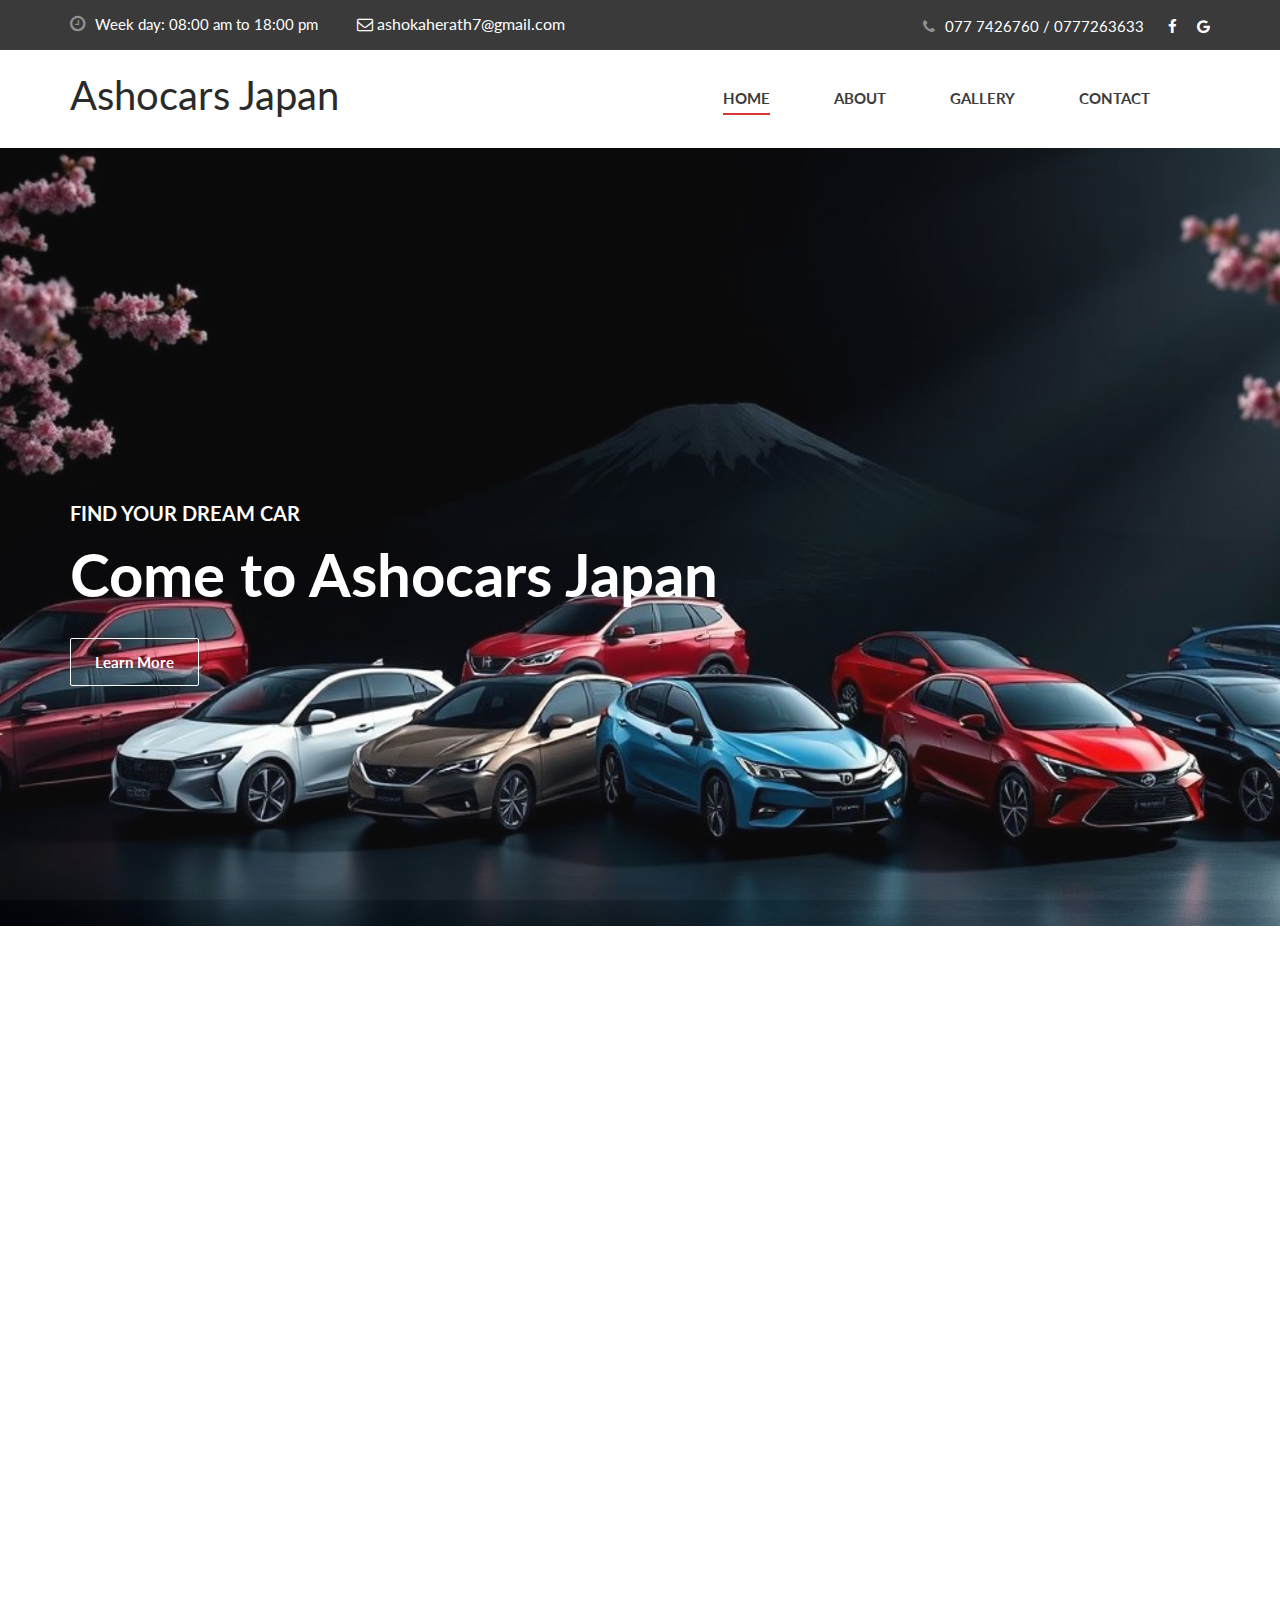
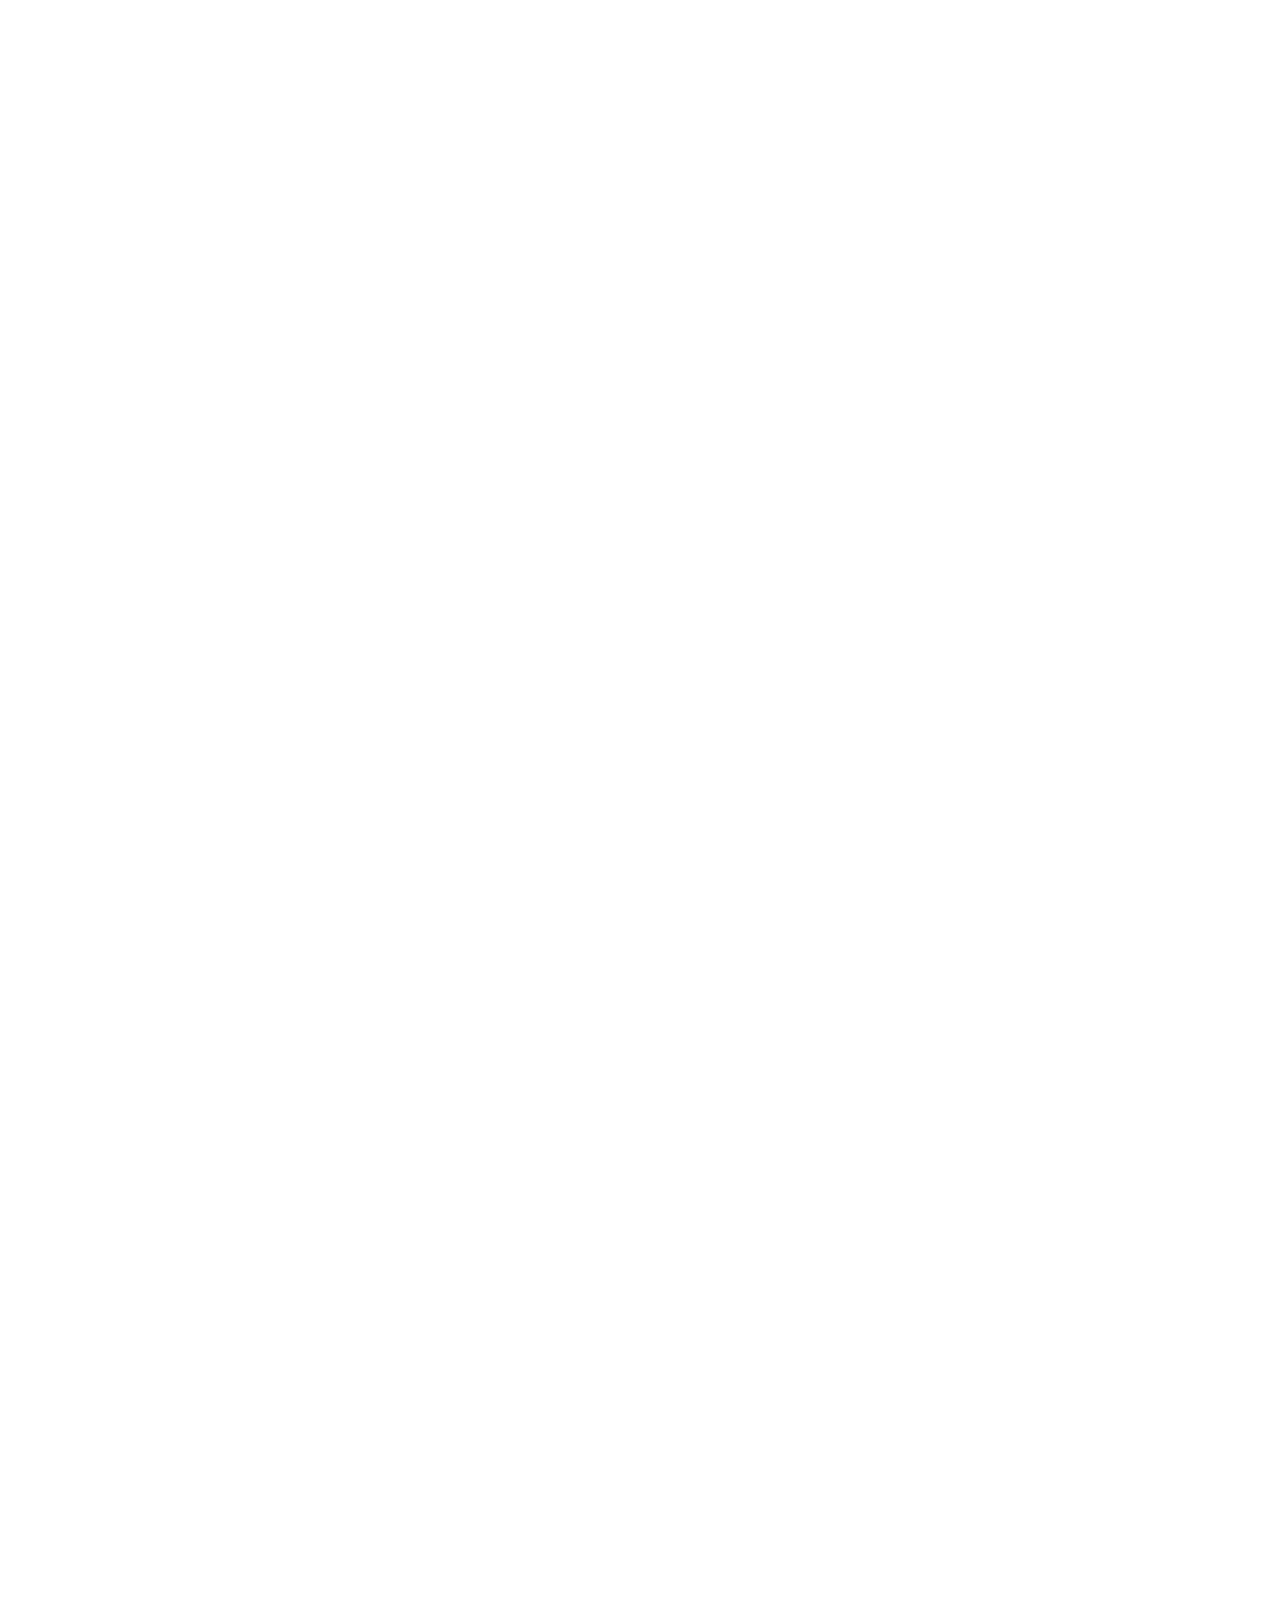
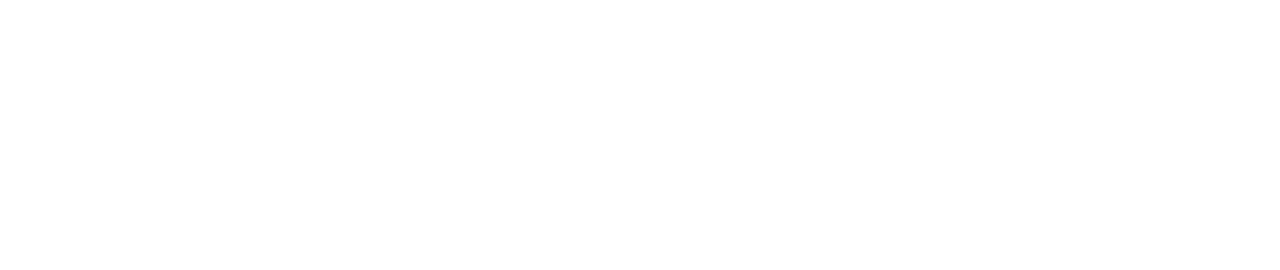
==== index.html @ 7cac1cb7 "Enhance footer and contact information, add AOS library for animations" ====
<!DOCTYPE html>
<html lang="zxx">

<head>
    <meta charset="UTF-8">
    <meta name="description" content="HVAC Template">
    <meta name="keywords" content="HVAC, unica, creative, html">
    <meta name="viewport" content="width=device-width, initial-scale=1.0">
    <meta http-equiv="X-UA-Compatible" content="ie=edge">
    <title>Ashocars Japan</title>

    <!-- Google Font -->
    <link href="https://fonts.googleapis.com/css2?family=Lato:wght@300;400;700;900&display=swap" rel="stylesheet">

    <!-- Css Styles -->
    <link rel="stylesheet" href="css/bootstrap.min.css" type="text/css">
    <link rel="stylesheet" href="css/font-awesome.min.css" type="text/css">
    <link rel="stylesheet" href="css/elegant-icons.css" type="text/css">
    <link rel="stylesheet" href="css/nice-select.css" type="text/css">
    <link rel="stylesheet" href="css/magnific-popup.css" type="text/css">
    <link rel="stylesheet" href="css/jquery-ui.min.css" type="text/css">
    <link rel="stylesheet" href="css/owl.carousel.min.css" type="text/css">
    <link rel="stylesheet" href="css/slicknav.min.css" type="text/css">
    <link rel="stylesheet" href="css/style.css" type="text/css">
    <link href="https://unpkg.com/aos@2.3.1/dist/aos.css" rel="stylesheet">
</head>

<body>
    <div id="preloder">
        <div class="loader"></div>
    </div>

    <div class="offcanvas-menu-overlay"></div>
    <div class="offcanvas-menu-wrapper">
        <div class="offcanvas__widget">
            <a href="#"><i class="fa fa-cart-plus"></i></a>
            <a href="#" class="search-switch"><i class="fa fa-search"></i></a>
        </div>
        <div class="offcanvas__logo">
            <a href="./index.html">Ashocars Japan</a>
        </div>
        <div id="mobile-menu-wrap"></div>
        <ul class="offcanvas__widget__add">
            <li><i class="fa fa-clock-o"></i> Week day: 08:00 am to 18:00 pm</li>
            <a href="mailto:ashokaherath7@gmail.com"><i class="fa fa-envelope-o"></i>
                ashokaherath7@gmail.com</li></a>
        </ul>
        <div class="offcanvas__phone__num">
            <i class="fa fa-phone"></i>
            <a href="tel:+94777426760">077 7426760</a> / <a href="tel:+94777263633">0777263633</a> </span>
        </div>
        <div class="offcanvas__social">
            <a href="https://web.facebook.com/profile.php?id=61571371623288"><i class="fa fa-facebook"></i></a>
            <a href="https://g.page/r/CddgES2VVHC_EAI/"><i class="fa fa-google"></i></a>
        </div>
    </div>
    <!-- Header Section Begin -->
    <header class="header">
        <div class="header__top">
            <div class="container">
                <div class="row">
                    <div class="col-lg-7">
                        <ul class="header__top__widget">
                            <li><i class="fa fa-clock-o"></i> Week day: 08:00 am to 18:00 pm</li>
                            <a href="mailto:ashokaherath7@gmail.com"><i class="fa fa-envelope-o"></i>
                                ashokaherath7@gmail.com</li></a>
                        </ul>
                    </div>
                    <div class="col-lg-5">
                        <div class="header__top__right">
                            <div class="header__top__phone">
                                <i class="fa fa-phone"></i>
                                <span>
                                    <a href="tel:+94777426760">077 7426760</a> / <a href="tel:+94777263633">0777263633</a> </span>
                            </div>
                            <div class="header__top__social">
                                <a href="https://web.facebook.com/profile.php?id=61571371623288" target="_blank"><i class="fa fa-facebook"></i></a>
                                <a href="https://g.page/r/CddgES2VVHC_EAI" target="_blank"><i class="fa fa-google"></i></a>
                            </div>
                        </div>
                    </div>
                </div>
            </div>
        </div>
        <div class="container">
            <div class="row">
                <div class="col-lg-4">
                    <div class="header__logo">
                        <a href="./index.html">Ashocars Japan</a>
                    </div>
                </div>
                <div class="col-lg-8">
                    <div class="header__nav">
                        <nav class="header__menu">
                            <ul>
                                <li class="active"><a href="./index.html">Home</a></li>
                                <li><a href="#about">About</a></li>
                                <li><a href="./car.html">Gallery</a></li>
                                <li><a href="#contact">Contact</a></li>
                            </ul>
                        </nav>
                    </div>
                </div>
            </div>
            <div class="canvas__open">
                <span class="fa fa-bars"></span>
            </div>
        </div>
    </header>
    <!-- Hero Section Begin -->
    <section class="hero spad set-bg" data-setbg="assets/4-2.jpg">
        <div class="container">
            <div class="row">
                <div class="col-lg-8">
                    <div class="hero__text">
                        <div class="hero__text__title">
                            <span>FIND YOUR DREAM CAR</span>
                            <h2>Come to Ashocars Japan</h2>
                        </div>
                        <a href="#" class="primary-btn more-btn">Learn More</a>
                    </div>
                </div>
            </div>
        </div>
    </section>
    <!-- Hero Section End -->

    <!-- Feature Section Begin -->
    <section class="feature spad" id="about"  data-aos="fade-up"
    data-aos-duration="1000">
        <div class="container">
            <div class="row">
                <div class="col-lg-4">
                    <div class="feature__text">
                        <div class="section-title">
                            <span>Ashoka Cars Japan</span>
                            <h2>Your Trusted Partner in Japanese Vehicle Imports</h2>
                        </div>
                        <div class="feature__text__desc">
                            <p>අශෝකා කාර්ස් ජපාන් සමාගමට වසර 20 කට අධික පළපුරුද්දක් ඇති අතර, ජපන් වාහන ආනයනය කිරීමේ
                                ක්ෂේත්‍රයේ ශ්‍රී ලංකාවේ නාමගත ප්‍රමුඛයා වී ඇත. අපගේ කීර්තිය විශ්වාසය, විනිවරණය සහ
                                කාර්යක්ෂමතාව මත පදනම් වී ඇති අතර, ශ්‍රී ලංකාවේ ගනුදෙනුකරුවන්ට ඔවුන්ගේ සිහිනයේ වාහනය ඉතා
                                පහසු සහ ආරක්ෂිත ලෙස ජපානයෙන්ම ලබා ගැනීමට උපකාරී වේ.</p>
                        </div>
                        <div class="feature__text__btn">
                            <a href="tel:+94777426760" class="primary-btn w-100 text-center">Call Us Now</a>
                        </div>
                    </div>
                </div>
                <div class="col-lg-4 offset-lg-4 about-icons">
                    <div class="row">
                        <div class="col-lg-6 col-md-4 col-6">
                            <div class="feature__item">
                                <div class="feature__item__icon">
                                    <img src="img/feature/feature-1.png" alt="">
                                </div>
                                <h6>Engine</h6>
                            </div>
                        </div>
                        <div class="col-lg-6 col-md-4 col-6">
                            <div class="feature__item">
                                <div class="feature__item__icon">
                                    <img src="img/feature/feature-2.png" alt="">
                                </div>
                                <h6>Turbo</h6>
                            </div>
                        </div>
                        <div class="col-lg-6 col-md-4 col-6">
                            <div class="feature__item">
                                <div class="feature__item__icon">
                                    <img src="img/feature/feature-3.png" alt="">
                                </div>
                                <h6>Colling</h6>
                            </div>
                        </div>
                        <div class="col-lg-6 col-md-4 col-6">
                            <div class="feature__item">
                                <div class="feature__item__icon">
                                    <img src="img/feature/feature-4.png" alt="">
                                </div>
                                <h6>Suspension</h6>
                            </div>
                        </div>
                        <div class="col-lg-6 col-md-4 col-6">
                            <div class="feature__item">
                                <div class="feature__item__icon">
                                    <img src="img/feature/feature-5.png" alt="">
                                </div>
                                <h6>Electrical</h6>
                            </div>
                        </div>
                        <div class="col-lg-6 col-md-4 col-6">
                            <div class="feature__item">
                                <div class="feature__item__icon">
                                    <img src="img/feature/feature-6.png" alt="">
                                </div>
                                <h6>Brakes</h6>
                            </div>
                        </div>
                    </div>
                </div>
            </div>
        </div>
    </section>

    <!-- Chooseus Section Begin -->
    <section class="chooseus spad set-bg"  data-aos="fade-up"
    data-aos-duration="1000">
        <div class="container">
            <div class="row">
                <div class="col-lg-12 text-center">
                    <div class="chooseus__text">
                        <div class="section-title">
                            <span>Why People Choose Us</span>
                            <h2>ඇයි අපේ සේවාවන් තෝරාගන්නේ?</h2>
                        </div>
                    </div>
                </div>
            </div>

            <div class="row">
                <!-- Card List -->
                <div class="col-md-6 col-lg-4 mb-4"  data-aos="fade-up"
                data-aos-duration="1000">
                    <div class="card custom-card">
                        <div class="card-body">
                            <h5 class="card-title"><i class="fa fa-check-circle text-danger"></i> විනිවරණ සහතිකය</h5>
                            <p class="card-text">අපි ඔබට මගහරිම් සහ අවුල්කාරී කටයුතු නොමැතිව ගණුදෙනු කිරීමේ සහතිකය
                                ලබාදෙමින් සම්පූර්ණ විනිවරණය සහතික කරමු.</p>
                        </div>
                    </div>
                </div>

                <div class="col-md-6 col-lg-4 mb-4"  data-aos="fade-up"
                data-aos-duration="1000">
                    <div class="card custom-card">
                        <div class="card-body">
                            <h5 class="card-title"><i class="fa fa-check-circle text-danger"></i> පළපුරුද්ද</h5>
                            <p class="card-text">අපි ශ්‍රී ලංකාවේ බලයලත් සහ අවසර ලත් වාහන ආනයන හා බෙදාහැරීමේ සමාගමක් වන
                                අතර, වසර 20කට අධික පළපුරුද්දක් සතුය.</p>
                        </div>
                    </div>
                </div>

                <div class="col-md-6 col-lg-4 mb-4" data-aos="fade-up"
                data-aos-duration="1000">
                    <div class="card custom-card">
                        <div class="card-body">
                            <h5 class="card-title"><i class="fa fa-check-circle text-danger"></i> ආරක්ෂිත ගනුදෙනු</h5>
                            <p class="card-text">අපගේ සියලුම ගනුදෙනු විශ්වාසනීය බැංකු මාර්ගයන් හරහා ආරක්ෂිතව ක්‍රියාවට
                                නංවයි.</p>
                        </div>
                    </div>
                </div>

                <div class="col-md-6 col-lg-4 mb-4" data-aos="fade-up" data-aos-duration="1000">
                    <div class="card custom-card">
                        <div class="card-body">
                            <h5 class="card-title"><i class="fa fa-check-circle text-danger"></i> පහසු ලීසිං</h5>
                            <p class="card-text">ඔබේ සිහිනයේ වාහනය වඩාත්ම පහසු මිලට ලබාදීම සඳහා පහසු ලීසිං පහසුකම්
                                ලබාදේ.</p>
                        </div>
                    </div>
                </div>

                <div class="col-md-6 col-lg-4 mb-4" data-aos="fade-up"
                data-aos-duration="1000">
                    <div class="card custom-card">
                        <div class="card-body">
                            <h5 class="card-title"><i class="fa fa-check-circle text-danger"></i> ප්‍රමුඛතාව</h5>
                            <p class="card-text">ආනයන සීමා හේතුකොටගෙන, පෙර ඇණවුම් කරන ගනුදෙනුකරුවන්ට ප්‍රමුඛතාව ලබාදේ.
                            </p>
                        </div>
                    </div>
                </div>

                <div class="col-md-6 col-lg-4 mb-4" data-aos="fade-up"
                data-aos-duration="1000">
                    <div class="card custom-card">
                        <div class="card-body">
                            <h5 class="card-title"><i class="fa fa-check-circle text-danger"></i> වේගවත් සේවාව</h5>
                            <p class="card-text">අපගේ ක්‍රියාවලිය සරල සහ ක්‍රියාකාරී වන අතර, අමතර ප්‍රමාදයකින් තොරව ඔබේ
                                වාහනය ඉක්මනින් ලබාදෙන්නෙමු.</p>
                        </div>
                    </div>
                </div>
            </div>
        </div>
    </section>

    <!-- Video Section -->
    <div class="row mt-5 mb-4" data-aos="fade-up" data-aos-duration="1000">
        <div class="col-lg-12 text-center">
            <iframe height="315" class="video_youtube"
                src="https://www.youtube.com/embed/32wudFofkMQ?si=FjjNNge3UzQXCZxx" title="YouTube video player"
                frameborder="0"
                allow="accelerometer; autoplay; clipboard-write; encrypted-media; gyroscope; picture-in-picture; web-share"
                referrerpolicy="strict-origin-when-cross-origin" allowfullscreen></iframe>
        </div>
    </div>

    <!-- Footer Section Begin -->
    <footer class="footer set-bg" data-setbg="img/footer-bg.jpg" id="contact" data-aos="fade-up" data-aos-duration="1000">
        <div class="container">
            <div class="footer__contact">
                <div class="row">
                    <div class="col-lg-6 col-md-6">
                        <div class="footer__contact__title">
                            <h2>Contact Us Now!</h2>
                        </div>
                    </div>
                    <div class="col-lg-6 col-md-6">
                        <div class="footer__contact__option">
                            <div class="mb-2">  
                                <a class="btn btn-danger" href="tel:+94777426760"><i class="fa fa-phone"></i>077 742 6760</a>                       
                                <a class="btn btn-danger" href="tel:+94777263633"><i class="fa fa-phone"></i>077 7263 633 </a>
                            </div>
                            <div class="w-100">
                                <a class="btn btn-light" href="mailto:ashokaherath7@gmail.com"><i class="fa fa-envelope-o"></i>ashokaherath7@gmail.com</a>
                            </div>
                        </div>
                    </div>
                </div>
            </div>
            <div class="row">
                <div class="col-lg-4 col-md-4">
                    <div class="footer__about">

                        <p>Any questions? Let us know in store at 147, Hewaheta Road, Kandy, Sri Lanka or call us
                            on 077 742 6760</p>
                        <div class="footer__social">
                            <a href="#" class="facebook"><i class="fa fa-facebook"></i></a>
                            <a href="#" class="google"><i class="fa fa-google"></i></a>
                        </div>
                    </div>
                </div>
                <div class="col-lg-6 col-md-6 text-right">
                    <div class="footer__logo">
                        <a href="#"><img src="img/logo/logo2.jpg"
                                alt=""></a>
                    </div>
                </div>
            </div>
            <div class="footer__copyright__text">
                <p>Copyright &copy;
                    <script>document.write(new Date().getFullYear());</script> All rights reserved |
                    <!-- made with <i class="fa fa-heart" aria-hidden="true"></i> by <a href="https://colorlib.com"
                        target="_blank">Colorlib</a> -->
                </p>
            </div>
        </div>
    </footer>

    <!-- Search Begin -->
    <div class="search-model">
        <div class="h-100 d-flex align-items-center justify-content-center">
            <div class="search-close-switch">+</div>
            <form class="search-model-form">
                <input type="text" id="search-input" placeholder="Search here.....">
            </form>
        </div>
    </div>
    <!-- Search End -->

    <!-- Js Plugins -->
    <script src="js/jquery-3.3.1.min.js"></script>
    <script src="js/bootstrap.min.js"></script>
    <script src="js/jquery.nice-select.min.js"></script>
    <script src="js/jquery-ui.min.js"></script>
    <script src="js/jquery.magnific-popup.min.js"></script>
    <script src="js/mixitup.min.js"></script>
    <script src="js/jquery.slicknav.js"></script>
    <script src="js/owl.carousel.min.js"></script>
    <script src="js/main.js"></script>
    <script src="https://unpkg.com/aos@2.3.1/dist/aos.js"></script>
    <script>
        AOS.init();
      </script>
</body>

</html>
---- css/elegant-icons.css ----
@font-face {
	font-family: 'ElegantIcons';
	src:url('../fonts/ElegantIcons.eot');
	src:url('../fonts/ElegantIcons.eot?#iefix') format('embedded-opentype'),
		url('../fonts/ElegantIcons.woff') format('woff'),
		url('../fonts/ElegantIcons.ttf') format('truetype'),
		url('../fonts/ElegantIcons.svg#ElegantIcons') format('svg');
	font-weight: normal;
	font-style: normal;
}

/* Use the following CSS code if you want to use data attributes for inserting your icons */
[data-icon]:before {
	font-family: 'ElegantIcons';
	content: attr(data-icon);
	speak: none;
	font-weight: normal;
	font-variant: normal;
	text-transform: none;
	line-height: 1;
	-webkit-font-smoothing: antialiased;
	-moz-osx-font-smoothing: grayscale;
}

/* Use the following CSS code if you want to have a class per icon */
/*
Instead of a list of all class selectors,
you can use the generic selector below, but it's slower:
[class*="your-class-prefix"] {
*/
.arrow_up, .arrow_down, .arrow_left, .arrow_right, .arrow_left-up, .arrow_right-up, .arrow_right-down, .arrow_left-down, .arrow-up-down, .arrow_up-down_alt, .arrow_left-right_alt, .arrow_left-right, .arrow_expand_alt2, .arrow_expand_alt, .arrow_condense, .arrow_expand, .arrow_move, .arrow_carrot-up, .arrow_carrot-down, .arrow_carrot-left, .arrow_carrot-right, .arrow_carrot-2up, .arrow_carrot-2down, .arrow_carrot-2left, .arrow_carrot-2right, .arrow_carrot-up_alt2, .arrow_carrot-down_alt2, .arrow_carrot-left_alt2, .arrow_carrot-right_alt2, .arrow_carrot-2up_alt2, .arrow_carrot-2down_alt2, .arrow_carrot-2left_alt2, .arrow_carrot-2right_alt2, .arrow_triangle-up, .arrow_triangle-down, .arrow_triangle-left, .arrow_triangle-right, .arrow_triangle-up_alt2, .arrow_triangle-down_alt2, .arrow_triangle-left_alt2, .arrow_triangle-right_alt2, .arrow_back, .icon_minus-06, .icon_plus, .icon_close, .icon_check, .icon_minus_alt2, .icon_plus_alt2, .icon_close_alt2, .icon_check_alt2, .icon_zoom-out_alt, .icon_zoom-in_alt, .icon_search, .icon_box-empty, .icon_box-selected, .icon_minus-box, .icon_plus-box, .icon_box-checked, .icon_circle-empty, .icon_circle-slelected, .icon_stop_alt2, .icon_stop, .icon_pause_alt2, .icon_pause, .icon_menu, .icon_menu-square_alt2, .icon_menu-circle_alt2, .icon_ul, .icon_ol, .icon_adjust-horiz, .icon_adjust-vert, .icon_document_alt, .icon_documents_alt, .icon_pencil, .icon_pencil-edit_alt, .icon_pencil-edit, .icon_folder-alt, .icon_folder-open_alt, .icon_folder-add_alt, .icon_info_alt, .icon_error-oct_alt, .icon_error-circle_alt, .icon_error-triangle_alt, .icon_question_alt2, .icon_question, .icon_comment_alt, .icon_chat_alt, .icon_vol-mute_alt, .icon_volume-low_alt, .icon_volume-high_alt, .icon_quotations, .icon_quotations_alt2, .icon_clock_alt, .icon_lock_alt, .icon_lock-open_alt, .icon_key_alt, .icon_cloud_alt, .icon_cloud-upload_alt, .icon_cloud-download_alt, .icon_image, .icon_images, .icon_lightbulb_alt, .icon_gift_alt, .icon_house_alt, .icon_genius, .icon_mobile, .icon_tablet, .icon_laptop, .icon_desktop, .icon_camera_alt, .icon_mail_alt, .icon_cone_alt, .icon_ribbon_alt, .icon_bag_alt, .icon_creditcard, .icon_cart_alt, .icon_paperclip, .icon_tag_alt, .icon_tags_alt, .icon_trash_alt, .icon_cursor_alt, .icon_mic_alt, .icon_compass_alt, .icon_pin_alt, .icon_pushpin_alt, .icon_map_alt, .icon_drawer_alt, .icon_toolbox_alt, .icon_book_alt, .icon_calendar, .icon_film, .icon_table, .icon_contacts_alt, .icon_headphones, .icon_lifesaver, .icon_piechart, .icon_refresh, .icon_link_alt, .icon_link, .icon_loading, .icon_blocked, .icon_archive_alt, .icon_heart_alt, .icon_star_alt, .icon_star-half_alt, .icon_star, .icon_star-half, .icon_tools, .icon_tool, .icon_cog, .icon_cogs, .arrow_up_alt, .arrow_down_alt, .arrow_left_alt, .arrow_right_alt, .arrow_left-up_alt, .arrow_right-up_alt, .arrow_right-down_alt, .arrow_left-down_alt, .arrow_condense_alt, .arrow_expand_alt3, .arrow_carrot_up_alt, .arrow_carrot-down_alt, .arrow_carrot-left_alt, .arrow_carrot-right_alt, .arrow_carrot-2up_alt, .arrow_carrot-2dwnn_alt, .arrow_carrot-2left_alt, .arrow_carrot-2right_alt, .arrow_triangle-up_alt, .arrow_triangle-down_alt, .arrow_triangle-left_alt, .arrow_triangle-right_alt, .icon_minus_alt, .icon_plus_alt, .icon_close_alt, .icon_check_alt, .icon_zoom-out, .icon_zoom-in, .icon_stop_alt, .icon_menu-square_alt, .icon_menu-circle_alt, .icon_document, .icon_documents, .icon_pencil_alt, .icon_folder, .icon_folder-open, .icon_folder-add, .icon_folder_upload, .icon_folder_download, .icon_info, .icon_error-circle, .icon_error-oct, .icon_error-triangle, .icon_question_alt, .icon_comment, .icon_chat, .icon_vol-mute, .icon_volume-low, .icon_volume-high, .icon_quotations_alt, .icon_clock, .icon_lock, .icon_lock-open, .icon_key, .icon_cloud, .icon_cloud-upload, .icon_cloud-download, .icon_lightbulb, .icon_gift, .icon_house, .icon_camera, .icon_mail, .icon_cone, .icon_ribbon, .icon_bag, .icon_cart, .icon_tag, .icon_tags, .icon_trash, .icon_cursor, .icon_mic, .icon_compass, .icon_pin, .icon_pushpin, .icon_map, .icon_drawer, .icon_toolbox, .icon_book, .icon_contacts, .icon_archive, .icon_heart, .icon_profile, .icon_group, .icon_grid-2x2, .icon_grid-3x3, .icon_music, .icon_pause_alt, .icon_phone, .icon_upload, .icon_download, .social_facebook, .social_twitter, .social_pinterest, .social_googleplus, .social_tumblr, .social_tumbleupon, .social_wordpress, .social_instagram, .social_dribbble, .social_vimeo, .social_linkedin, .social_rss, .social_deviantart, .social_share, .social_myspace, .social_skype, .social_youtube, .social_picassa, .social_googledrive, .social_flickr, .social_blogger, .social_spotify, .social_delicious, .social_facebook_circle, .social_twitter_circle, .social_pinterest_circle, .social_googleplus_circle, .social_tumblr_circle, .social_stumbleupon_circle, .social_wordpress_circle, .social_instagram_circle, .social_dribbble_circle, .social_vimeo_circle, .social_linkedin_circle, .social_rss_circle, .social_deviantart_circle, .social_share_circle, .social_myspace_circle, .social_skype_circle, .social_youtube_circle, .social_picassa_circle, .social_googledrive_alt2, .social_flickr_circle, .social_blogger_circle, .social_spotify_circle, .social_delicious_circle, .social_facebook_square, .social_twitter_square, .social_pinterest_square, .social_googleplus_square, .social_tumblr_square, .social_stumbleupon_square, .social_wordpress_square, .social_instagram_square, .social_dribbble_square, .social_vimeo_square, .social_linkedin_square, .social_rss_square, .social_deviantart_square, .social_share_square, .social_myspace_square, .social_skype_square, .social_youtube_square, .social_picassa_square, .social_googledrive_square, .social_flickr_square, .social_blogger_square, .social_spotify_square, .social_delicious_square, .icon_printer, .icon_calulator, .icon_building, .icon_floppy, .icon_drive, .icon_search-2, .icon_id, .icon_id-2, .icon_puzzle, .icon_like, .icon_dislike, .icon_mug, .icon_currency, .icon_wallet, .icon_pens, .icon_easel, .icon_flowchart, .icon_datareport, .icon_briefcase, .icon_shield, .icon_percent, .icon_globe, .icon_globe-2, .icon_target, .icon_hourglass, .icon_balance, .icon_rook, .icon_printer-alt, .icon_calculator_alt, .icon_building_alt, .icon_floppy_alt, .icon_drive_alt, .icon_search_alt, .icon_id_alt, .icon_id-2_alt, .icon_puzzle_alt, .icon_like_alt, .icon_dislike_alt, .icon_mug_alt, .icon_currency_alt, .icon_wallet_alt, .icon_pens_alt, .icon_easel_alt, .icon_flowchart_alt, .icon_datareport_alt, .icon_briefcase_alt, .icon_shield_alt, .icon_percent_alt, .icon_globe_alt, .icon_clipboard {
	font-family: 'ElegantIcons';
	speak: none;
	font-style: normal;
	font-weight: normal;
	font-variant: normal;
	text-transform: none;
	line-height: 1;
	-webkit-font-smoothing: antialiased;
}
.arrow_up:before {
	content: "\21";
}
.arrow_down:before {
	content: "\22";
}
.arrow_left:before {
	content: "\23";
}
.arrow_right:before {
	content: "\24";
}
.arrow_left-up:before {
	content: "\25";
}
.arrow_right-up:before {
	content: "\26";
}
.arrow_right-down:before {
	content: "\27";
}
.arrow_left-down:before {
	content: "\28";
}
.arrow-up-down:before {
	content: "\29";
}
.arrow_up-down_alt:before {
	content: "\2a";
}
.arrow_left-right_alt:before {
	content: "\2b";
}
.arrow_left-right:before {
	content: "\2c";
}
.arrow_expand_alt2:before {
	content: "\2d";
}
.arrow_expand_alt:before {
	content: "\2e";
}
.arrow_condense:before {
	content: "\2f";
}
.arrow_expand:before {
	content: "\30";
}
.arrow_move:before {
	content: "\31";
}
.arrow_carrot-up:before {
	content: "\32";
}
.arrow_carrot-down:before {
	content: "\33";
}
.arrow_carrot-left:before {
	content: "\34";
}
.arrow_carrot-right:before {
	content: "\35";
}
.arrow_carrot-2up:before {
	content: "\36";
}
.arrow_carrot-2down:before {
	content: "\37";
}
.arrow_carrot-2left:before {
	content: "\38";
}
.arrow_carrot-2right:before {
	content: "\39";
}
.arrow_carrot-up_alt2:before {
	content: "\3a";
}
.arrow_carrot-down_alt2:before {
	content: "\3b";
}
.arrow_carrot-left_alt2:before {
	content: "\3c";
}
.arrow_carrot-right_alt2:before {
	content: "\3d";
}
.arrow_carrot-2up_alt2:before {
	content: "\3e";
}
.arrow_carrot-2down_alt2:before {
	content: "\3f";
}
.arrow_carrot-2left_alt2:before {
	content: "\40";
}
.arrow_carrot-2right_alt2:before {
	content: "\41";
}
.arrow_triangle-up:before {
	content: "\42";
}
.arrow_triangle-down:before {
	content: "\43";
}
.arrow_triangle-left:before {
	content: "\44";
}
.arrow_triangle-right:before {
	content: "\45";
}
.arrow_triangle-up_alt2:before {
	content: "\46";
}
.arrow_triangle-down_alt2:before {
	content: "\47";
}
.arrow_triangle-left_alt2:before {
	content: "\48";
}
.arrow_triangle-right_alt2:before {
	content: "\49";
}
.arrow_back:before {
	content: "\4a";
}
.icon_minus-06:before {
	content: "\4b";
}
.icon_plus:before {
	content: "\4c";
}
.icon_close:before {
	content: "\4d";
}
.icon_check:before {
	content: "\4e";
}
.icon_minus_alt2:before {
	content: "\4f";
}
.icon_plus_alt2:before {
	content: "\50";
}
.icon_close_alt2:before {
	content: "\51";
}
.icon_check_alt2:before {
	content: "\52";
}
.icon_zoom-out_alt:before {
	content: "\53";
}
.icon_zoom-in_alt:before {
	content: "\54";
}
.icon_search:before {
	content: "\55";
}
.icon_box-empty:before {
	content: "\56";
}
.icon_box-selected:before {
	content: "\57";
}
.icon_minus-box:before {
	content: "\58";
}
.icon_plus-box:before {
	content: "\59";
}
.icon_box-checked:before {
	content: "\5a";
}
.icon_circle-empty:before {
	content: "\5b";
}
.icon_circle-slelected:before {
	content: "\5c";
}
.icon_stop_alt2:before {
	content: "\5d";
}
.icon_stop:before {
	content: "\5e";
}
.icon_pause_alt2:before {
	content: "\5f";
}
.icon_pause:before {
	content: "\60";
}
.icon_menu:before {
	content: "\61";
}
.icon_menu-square_alt2:before {
	content: "\62";
}
.icon_menu-circle_alt2:before {
	content: "\63";
}
.icon_ul:before {
	content: "\64";
}
.icon_ol:before {
	content: "\65";
}
.icon_adjust-horiz:before {
	content: "\66";
}
.icon_adjust-vert:before {
	content: "\67";
}
.icon_document_alt:before {
	content: "\68";
}
.icon_documents_alt:before {
	content: "\69";
}
.icon_pencil:before {
	content: "\6a";
}
.icon_pencil-edit_alt:before {
	content: "\6b";
}
.icon_pencil-edit:before {
	content: "\6c";
}
.icon_folder-alt:before {
	content: "\6d";
}
.icon_folder-open_alt:before {
	content: "\6e";
}
.icon_folder-add_alt:before {
	content: "\6f";
}
.icon_info_alt:before {
	content: "\70";
}
.icon_error-oct_alt:before {
	content: "\71";
}
.icon_error-circle_alt:before {
	content: "\72";
}
.icon_error-triangle_alt:before {
	content: "\73";
}
.icon_question_alt2:before {
	content: "\74";
}
.icon_question:before {
	content: "\75";
}
.icon_comment_alt:before {
	content: "\76";
}
.icon_chat_alt:before {
	content: "\77";
}
.icon_vol-mute_alt:before {
	content: "\78";
}
.icon_volume-low_alt:before {
	content: "\79";
}
.icon_volume-high_alt:before {
	content: "\7a";
}
.icon_quotations:before {
	content: "\7b";
}
.icon_quotations_alt2:before {
	content: "\7c";
}
.icon_clock_alt:before {
	content: "\7d";
}
.icon_lock_alt:before {
	content: "\7e";
}
.icon_lock-open_alt:before {
	content: "\e000";
}
.icon_key_alt:before {
	content: "\e001";
}
.icon_cloud_alt:before {
	content: "\e002";
}
.icon_cloud-upload_alt:before {
	content: "\e003";
}
.icon_cloud-download_alt:before {
	content: "\e004";
}
.icon_image:before {
	content: "\e005";
}
.icon_images:before {
	content: "\e006";
}
.icon_lightbulb_alt:before {
	content: "\e007";
}
.icon_gift_alt:before {
	content: "\e008";
}
.icon_house_alt:before {
	content: "\e009";
}
.icon_genius:before {
	content: "\e00a";
}
.icon_mobile:before {
	content: "\e00b";
}
.icon_tablet:before {
	content: "\e00c";
}
.icon_laptop:before {
	content: "\e00d";
}
.icon_desktop:before {
	content: "\e00e";
}
.icon_camera_alt:before {
	content: "\e00f";
}
.icon_mail_alt:before {
	content: "\e010";
}
.icon_cone_alt:before {
	content: "\e011";
}
.icon_ribbon_alt:before {
	content: "\e012";
}
.icon_bag_alt:before {
	content: "\e013";
}
.icon_creditcard:before {
	content: "\e014";
}
.icon_cart_alt:before {
	content: "\e015";
}
.icon_paperclip:before {
	content: "\e016";
}
.icon_tag_alt:before {
	content: "\e017";
}
.icon_tags_alt:before {
	content: "\e018";
}
.icon_trash_alt:before {
	content: "\e019";
}
.icon_cursor_alt:before {
	content: "\e01a";
}
.icon_mic_alt:before {
	content: "\e01b";
}
.icon_compass_alt:before {
	content: "\e01c";
}
.icon_pin_alt:before {
	content: "\e01d";
}
.icon_pushpin_alt:before {
	content: "\e01e";
}
.icon_map_alt:before {
	content: "\e01f";
}
.icon_drawer_alt:before {
	content: "\e020";
}
.icon_toolbox_alt:before {
	content: "\e021";
}
.icon_book_alt:before {
	content: "\e022";
}
.icon_calendar:before {
	content: "\e023";
}
.icon_film:before {
	content: "\e024";
}
.icon_table:before {
	content: "\e025";
}
.icon_contacts_alt:before {
	content: "\e026";
}
.icon_headphones:before {
	content: "\e027";
}
.icon_lifesaver:before {
	content: "\e028";
}
.icon_piechart:before {
	content: "\e029";
}
.icon_refresh:before {
	content: "\e02a";
}
.icon_link_alt:before {
	content: "\e02b";
}
.icon_link:before {
	content: "\e02c";
}
.icon_loading:before {
	content: "\e02d";
}
.icon_blocked:before {
	content: "\e02e";
}
.icon_archive_alt:before {
	content: "\e02f";
}
.icon_heart_alt:before {
	content: "\e030";
}
.icon_star_alt:before {
	content: "\e031";
}
.icon_star-half_alt:before {
	content: "\e032";
}
.icon_star:before {
	content: "\e033";
}
.icon_star-half:before {
	content: "\e034";
}
.icon_tools:before {
	content: "\e035";
}
.icon_tool:before {
	content: "\e036";
}
.icon_cog:before {
	content: "\e037";
}
.icon_cogs:before {
	content: "\e038";
}
.arrow_up_alt:before {
	content: "\e039";
}
.arrow_down_alt:before {
	content: "\e03a";
}
.arrow_left_alt:before {
	content: "\e03b";
}
.arrow_right_alt:before {
	content: "\e03c";
}
.arrow_left-up_alt:before {
	content: "\e03d";
}
.arrow_right-up_alt:before {
	content: "\e03e";
}
.arrow_right-down_alt:before {
	content: "\e03f";
}
.arrow_left-down_alt:before {
	content: "\e040";
}
.arrow_condense_alt:before {
	content: "\e041";
}
.arrow_expand_alt3:before {
	content: "\e042";
}
.arrow_carrot_up_alt:before {
	content: "\e043";
}
.arrow_carrot-down_alt:before {
	content: "\e044";
}
.arrow_carrot-left_alt:before {
	content: "\e045";
}
.arrow_carrot-right_alt:before {
	content: "\e046";
}
.arrow_carrot-2up_alt:before {
	content: "\e047";
}
.arrow_carrot-2dwnn_alt:before {
	content: "\e048";
}
.arrow_carrot-2left_alt:before {
	content: "\e049";
}
.arrow_carrot-2right_alt:before {
	content: "\e04a";
}
.arrow_triangle-up_alt:before {
	content: "\e04b";
}
.arrow_triangle-down_alt:before {
	content: "\e04c";
}
.arrow_triangle-left_alt:before {
	content: "\e04d";
}
.arrow_triangle-right_alt:before {
	content: "\e04e";
}
.icon_minus_alt:before {
	content: "\e04f";
}
.icon_plus_alt:before {
	content: "\e050";
}
.icon_close_alt:before {
	content: "\e051";
}
.icon_check_alt:before {
	content: "\e052";
}
.icon_zoom-out:before {
	content: "\e053";
}
.icon_zoom-in:before {
	content: "\e054";
}
.icon_stop_alt:before {
	content: "\e055";
}
.icon_menu-square_alt:before {
	content: "\e056";
}
.icon_menu-circle_alt:before {
	content: "\e057";
}
.icon_document:before {
	content: "\e058";
}
.icon_documents:before {
	content: "\e059";
}
.icon_pencil_alt:before {
	content: "\e05a";
}
.icon_folder:before {
	content: "\e05b";
}
.icon_folder-open:before {
	content: "\e05c";
}
.icon_folder-add:before {
	content: "\e05d";
}
.icon_folder_upload:before {
	content: "\e05e";
}
.icon_folder_download:before {
	content: "\e05f";
}
.icon_info:before {
	content: "\e060";
}
.icon_error-circle:before {
	content: "\e061";
}
.icon_error-oct:before {
	content: "\e062";
}
.icon_error-triangle:before {
	content: "\e063";
}
.icon_question_alt:before {
	content: "\e064";
}
.icon_comment:before {
	content: "\e065";
}
.icon_chat:before {
	content: "\e066";
}
.icon_vol-mute:before {
	content: "\e067";
}
.icon_volume-low:before {
	content: "\e068";
}
.icon_volume-high:before {
	content: "\e069";
}
.icon_quotations_alt:before {
	content: "\e06a";
}
.icon_clock:before {
	content: "\e06b";
}
.icon_lock:before {
	content: "\e06c";
}
.icon_lock-open:before {
	content: "\e06d";
}
.icon_key:before {
	content: "\e06e";
}
.icon_cloud:before {
	content: "\e06f";
}
.icon_cloud-upload:before {
	content: "\e070";
}
.icon_cloud-download:before {
	content: "\e071";
}
.icon_lightbulb:before {
	content: "\e072";
}
.icon_gift:before {
	content: "\e073";
}
.icon_house:before {
	content: "\e074";
}
.icon_camera:before {
	content: "\e075";
}
.icon_mail:before {
	content: "\e076";
}
.icon_cone:before {
	content: "\e077";
}
.icon_ribbon:before {
	content: "\e078";
}
.icon_bag:before {
	content: "\e079";
}
.icon_cart:before {
	content: "\e07a";
}
.icon_tag:before {
	content: "\e07b";
}
.icon_tags:before {
	content: "\e07c";
}
.icon_trash:before {
	content: "\e07d";
}
.icon_cursor:before {
	content: "\e07e";
}
.icon_mic:before {
	content: "\e07f";
}
.icon_compass:before {
	content: "\e080";
}
.icon_pin:before {
	content: "\e081";
}
.icon_pushpin:before {
	content: "\e082";
}
.icon_map:before {
	content: "\e083";
}
.icon_drawer:before {
	content: "\e084";
}
.icon_toolbox:before {
	content: "\e085";
}
.icon_book:before {
	content: "\e086";
}
.icon_contacts:before {
	content: "\e087";
}
.icon_archive:before {
	content: "\e088";
}
.icon_heart:before {
	content: "\e089";
}
.icon_profile:before {
	content: "\e08a";
}
.icon_group:before {
	content: "\e08b";
}
.icon_grid-2x2:before {
	content: "\e08c";
}
.icon_grid-3x3:before {
	content: "\e08d";
}
.icon_music:before {
	content: "\e08e";
}
.icon_pause_alt:before {
	content: "\e08f";
}
.icon_phone:before {
	content: "\e090";
}
.icon_upload:before {
	content: "\e091";
}
.icon_download:before {
	content: "\e092";
}
.social_facebook:before {
	content: "\e093";
}
.social_twitter:before {
	content: "\e094";
}
.social_pinterest:before {
	content: "\e095";
}
.social_googleplus:before {
	content: "\e096";
}
.social_tumblr:before {
	content: "\e097";
}
.social_tumbleupon:before {
	content: "\e098";
}
.social_wordpress:before {
	content: "\e099";
}
.social_instagram:before {
	content: "\e09a";
}
.social_dribbble:before {
	content: "\e09b";
}
.social_vimeo:before {
	content: "\e09c";
}
.social_linkedin:before {
	content: "\e09d";
}
.social_rss:before {
	content: "\e09e";
}
.social_deviantart:before {
	content: "\e09f";
}
.social_share:before {
	content: "\e0a0";
}
.social_myspace:before {
	content: "\e0a1";
}
.social_skype:before {
	content: "\e0a2";
}
.social_youtube:before {
	content: "\e0a3";
}
.social_picassa:before {
	content: "\e0a4";
}
.social_googledrive:before {
	content: "\e0a5";
}
.social_flickr:before {
	content: "\e0a6";
}
.social_blogger:before {
	content: "\e0a7";
}
.social_spotify:before {
	content: "\e0a8";
}
.social_delicious:before {
	content: "\e0a9";
}
.social_facebook_circle:before {
	content: "\e0aa";
}
.social_twitter_circle:before {
	content: "\e0ab";
}
.social_pinterest_circle:before {
	content: "\e0ac";
}
.social_googleplus_circle:before {
	content: "\e0ad";
}
.social_tumblr_circle:before {
	content: "\e0ae";
}
.social_stumbleupon_circle:before {
	content: "\e0af";
}
.social_wordpress_circle:before {
	content: "\e0b0";
}
.social_instagram_circle:before {
	content: "\e0b1";
}
.social_dribbble_circle:before {
	content: "\e0b2";
}
.social_vimeo_circle:before {
	content: "\e0b3";
}
.social_linkedin_circle:before {
	content: "\e0b4";
}
.social_rss_circle:before {
	content: "\e0b5";
}
.social_deviantart_circle:before {
	content: "\e0b6";
}
.social_share_circle:before {
	content: "\e0b7";
}
.social_myspace_circle:before {
	content: "\e0b8";
}
.social_skype_circle:before {
	content: "\e0b9";
}
.social_youtube_circle:before {
	content: "\e0ba";
}
.social_picassa_circle:before {
	content: "\e0bb";
}
.social_googledrive_alt2:before {
	content: "\e0bc";
}
.social_flickr_circle:before {
	content: "\e0bd";
}
.social_blogger_circle:before {
	content: "\e0be";
}
.social_spotify_circle:before {
	content: "\e0bf";
}
.social_delicious_circle:before {
	content: "\e0c0";
}
.social_facebook_square:before {
	content: "\e0c1";
}
.social_twitter_square:before {
	content: "\e0c2";
}
.social_pinterest_square:before {
	content: "\e0c3";
}
.social_googleplus_square:before {
	content: "\e0c4";
}
.social_tumblr_square:before {
	content: "\e0c5";
}
.social_stumbleupon_square:before {
	content: "\e0c6";
}
.social_wordpress_square:before {
	content: "\e0c7";
}
.social_instagram_square:before {
	content: "\e0c8";
}
.social_dribbble_square:before {
	content: "\e0c9";
}
.social_vimeo_square:before {
	content: "\e0ca";
}
.social_linkedin_square:before {
	content: "\e0cb";
}
.social_rss_square:before {
	content: "\e0cc";
}
.social_deviantart_square:before {
	content: "\e0cd";
}
.social_share_square:before {
	content: "\e0ce";
}
.social_myspace_square:before {
	content: "\e0cf";
}
.social_skype_square:before {
	content: "\e0d0";
}
.social_youtube_square:before {
	content: "\e0d1";
}
.social_picassa_square:before {
	content: "\e0d2";
}
.social_googledrive_square:before {
	content: "\e0d3";
}
.social_flickr_square:before {
	content: "\e0d4";
}
.social_blogger_square:before {
	content: "\e0d5";
}
.social_spotify_square:before {
	content: "\e0d6";
}
.social_delicious_square:before {
	content: "\e0d7";
}
.icon_printer:before {
	content: "\e103";
}
.icon_calulator:before {
	content: "\e0ee";
}
.icon_building:before {
	content: "\e0ef";
}
.icon_floppy:before {
	content: "\e0e8";
}
.icon_drive:before {
	content: "\e0ea";
}
.icon_search-2:before {
	content: "\e101";
}
.icon_id:before {
	content: "\e107";
}
.icon_id-2:before {
	content: "\e108";
}
.icon_puzzle:before {
	content: "\e102";
}
.icon_like:before {
	content: "\e106";
}
.icon_dislike:before {
	content: "\e0eb";
}
.icon_mug:before {
	content: "\e105";
}
.icon_currency:before {
	content: "\e0ed";
}
.icon_wallet:before {
	content: "\e100";
}
.icon_pens:before {
	content: "\e104";
}
.icon_easel:before {
	content: "\e0e9";
}
.icon_flowchart:before {
	content: "\e109";
}
.icon_datareport:before {
	content: "\e0ec";
}
.icon_briefcase:before {
	content: "\e0fe";
}
.icon_shield:before {
	content: "\e0f6";
}
.icon_percent:before {
	content: "\e0fb";
}
.icon_globe:before {
	content: "\e0e2";
}
.icon_globe-2:before {
	content: "\e0e3";
}
.icon_target:before {
	content: "\e0f5";
}
.icon_hourglass:before {
	content: "\e0e1";
}
.icon_balance:before {
	content: "\e0ff";
}
.icon_rook:before {
	content: "\e0f8";
}
.icon_printer-alt:before {
	content: "\e0fa";
}
.icon_calculator_alt:before {
	content: "\e0e7";
}
.icon_building_alt:before {
	content: "\e0fd";
}
.icon_floppy_alt:before {
	content: "\e0e4";
}
.icon_drive_alt:before {
	content: "\e0e5";
}
.icon_search_alt:before {
	content: "\e0f7";
}
.icon_id_alt:before {
	content: "\e0e0";
}
.icon_id-2_alt:before {
	content: "\e0fc";
}
.icon_puzzle_alt:before {
	content: "\e0f9";
}
.icon_like_alt:before {
	content: "\e0dd";
}
.icon_dislike_alt:before {
	content: "\e0f1";
}
.icon_mug_alt:before {
	content: "\e0dc";
}
.icon_currency_alt:before {
	content: "\e0f3";
}
.icon_wallet_alt:before {
	content: "\e0d8";
}
.icon_pens_alt:before {
	content: "\e0db";
}
.icon_easel_alt:before {
	content: "\e0f0";
}
.icon_flowchart_alt:before {
	content: "\e0df";
}
.icon_datareport_alt:before {
	content: "\e0f2";
}
.icon_briefcase_alt:before {
	content: "\e0f4";
}
.icon_shield_alt:before {
	content: "\e0d9";
}
.icon_percent_alt:before {
	content: "\e0da";
}
.icon_globe_alt:before {
	content: "\e0de";
}
.icon_clipboard:before {
	content: "\e0e6";
}


	.glyph {
		float: left;
		text-align: center;
		padding: .75em;
		margin: .4em 1.5em .75em 0;
		width: 6em;
text-shadow: none;
	}
        .glyph_big {
        font-size: 128px;
        color: #59c5dc;
        float: left;
        margin-right: 20px;
        }

        .glyph div { padding-bottom: 10px;}

	.glyph input {
		font-family: consolas, monospace;
		font-size: 12px;
		width: 100%;
		text-align: center;
		border: 0;
		box-shadow: 0 0 0 1px #ccc;
		padding: .2em;
                -moz-border-radius: 5px;
                -webkit-border-radius: 5px;
	}
	.centered {
		margin-left: auto;
		margin-right: auto;
	}
	.glyph .fs1 {
		font-size: 2em;
	}
---- css/nice-select.css ----
.nice-select {
  -webkit-tap-highlight-color: transparent;
  background-color: #fff;
  border-radius: 5px;
  border: solid 1px #e8e8e8;
  box-sizing: border-box;
  clear: both;
  cursor: pointer;
  display: block;
  float: left;
  font-family: inherit;
  font-size: 14px;
  font-weight: normal;
  height: 42px;
  line-height: 40px;
  outline: none;
  padding-left: 18px;
  padding-right: 30px;
  position: relative;
  text-align: left !important;
  -webkit-transition: all 0.2s ease-in-out;
  transition: all 0.2s ease-in-out;
  -webkit-user-select: none;
     -moz-user-select: none;
      -ms-user-select: none;
          user-select: none;
  white-space: nowrap;
  width: auto; }
  .nice-select:hover {
    border-color: #dbdbdb; }
  .nice-select:active, .nice-select.open, .nice-select:focus {
    border-color: #999; }
  .nice-select:after {
    border-bottom: 2px solid #999;
    border-right: 2px solid #999;
    content: '';
    display: block;
    height: 5px;
    margin-top: -4px;
    pointer-events: none;
    position: absolute;
    right: 12px;
    top: 50%;
    -webkit-transform-origin: 66% 66%;
        -ms-transform-origin: 66% 66%;
            transform-origin: 66% 66%;
    -webkit-transform: rotate(45deg);
        -ms-transform: rotate(45deg);
            transform: rotate(45deg);
    -webkit-transition: all 0.15s ease-in-out;
    transition: all 0.15s ease-in-out;
    width: 5px; }
  .nice-select.open:after {
    -webkit-transform: rotate(-135deg);
        -ms-transform: rotate(-135deg);
            transform: rotate(-135deg); }
  .nice-select.open .list {
    opacity: 1;
    pointer-events: auto;
    -webkit-transform: scale(1) translateY(0);
        -ms-transform: scale(1) translateY(0);
            transform: scale(1) translateY(0); }
  .nice-select.disabled {
    border-color: #ededed;
    color: #999;
    pointer-events: none; }
    .nice-select.disabled:after {
      border-color: #cccccc; }
  .nice-select.wide {
    width: 100%; }
    .nice-select.wide .list {
      left: 0 !important;
      right: 0 !important; }
  .nice-select.right {
    float: right; }
    .nice-select.right .list {
      left: auto;
      right: 0; }
  .nice-select.small {
    font-size: 12px;
    height: 36px;
    line-height: 34px; }
    .nice-select.small:after {
      height: 4px;
      width: 4px; }
    .nice-select.small .option {
      line-height: 34px;
      min-height: 34px; }
  .nice-select .list {
    background-color: #fff;
    border-radius: 5px;
    box-shadow: 0 0 0 1px rgba(68, 68, 68, 0.11);
    box-sizing: border-box;
    margin-top: 4px;
    opacity: 0;
    overflow: hidden;
    padding: 0;
    pointer-events: none;
    position: absolute;
    top: 100%;
    left: 0;
    -webkit-transform-origin: 50% 0;
        -ms-transform-origin: 50% 0;
            transform-origin: 50% 0;
    -webkit-transform: scale(0.75) translateY(-21px);
        -ms-transform: scale(0.75) translateY(-21px);
            transform: scale(0.75) translateY(-21px);
    -webkit-transition: all 0.2s cubic-bezier(0.5, 0, 0, 1.25), opacity 0.15s ease-out;
    transition: all 0.2s cubic-bezier(0.5, 0, 0, 1.25), opacity 0.15s ease-out;
    z-index: 9; }
    .nice-select .list:hover .option:not(:hover) {
      background-color: transparent !important; }
  .nice-select .option {
    cursor: pointer;
    font-weight: 400;
    line-height: 40px;
    list-style: none;
    min-height: 40px;
    outline: none;
    padding-left: 18px;
    padding-right: 29px;
    text-align: left;
    -webkit-transition: all 0.2s;
    transition: all 0.2s; }
    .nice-select .option:hover, .nice-select .option.focus, .nice-select .option.selected.focus {
      background-color: #f6f6f6; }
    .nice-select .option.selected {
      font-weight: bold; }
    .nice-select .option.disabled {
      background-color: transparent;
      color: #999;
      cursor: default; }

.no-csspointerevents .nice-select .list {
  display: none; }

.no-csspointerevents .nice-select.open .list {
  display: block; }
---- css/style.css ----
html,
body {
	height: 100%;
	font-family: "Lato", sans-serif;
	-webkit-font-smoothing: antialiased;
}

h1,
h2,
h3,
h4,
h5,
h6 {
	margin: 0;
	color: #111111;
	font-weight: 400;
	font-family: "Lato", sans-serif;
}

h1 {
	font-size: 70px;
}

h2 {
	font-size: 36px;
}

h3 {
	font-size: 30px;
}

h4 {
	font-size: 24px;
}

h5 {
	font-size: 18px;
}

h6 {
	font-size: 16px;
}

p {
	font-size: 15px;
	font-family: "Lato", sans-serif;
	color: #727171;
	font-weight: 400;
	line-height: 25px;
	margin: 0 0 15px 0;
}

img {
	max-width: 100%;
}

input:focus,
select:focus,
button:focus,
textarea:focus {
	outline: none;
}

a:hover,
a:focus {
	text-decoration: none;
	outline: none;
	color: #ffffff;
}

ul,
ol {
	padding: 0;
	margin: 0;
}

/*---------------------
  Helper CSS
-----------------------*/

.section-title {
	margin-bottom: 75px;
	text-align: center;
}

.section-title span {
	font-size: 30px;
	color: #db2d2e;
	font-weight: 700;
}

.section-title h2 {
	color: #353535;
	font-size: 40px;
	font-weight: 700;
	margin-top: 5px;
	margin-bottom: 16px;
}

.section-title P {
	margin-bottom: 0;
	font-size: 17px;
	color: #2f2f2f;
}

.set-bg {
	background-repeat: no-repeat;
	background-size: cover;
	background-position: top center;
}

.spad {
	padding-top: 100px;
	padding-bottom: 100px;
}

.text-white h1,
.text-white h2,
.text-white h3,
.text-white h4,
.text-white h5,
.text-white h6,
.text-white p,
.text-white span,
.text-white li,
.text-white a {
	color: #fff;
}

/* buttons */

.primary-btn {
	display: inline-block;
	font-size: 15px;
	padding: 12px 24px;
	color: #ffffff;
	font-weight: 700;
	background: #db2d2e;
	border-radius: 2px;
}

.site-btn {
	font-size: 15px;
	color: #ffffff;
	font-weight: 700;
	display: inline-block;
	padding: 15px 35px 12px 38px;
	background: #db2d2e;
	border: none;
	border-radius: 2px;
}

/* Preloder */

#preloder {
	position: fixed;
	width: 100%;
	height: 100%;
	top: 0;
	left: 0;
	z-index: 999999;
	background: #ffffff;
}

.loader {
	width: 40px;
	height: 40px;
	position: absolute;
	top: 50%;
	left: 50%;
	margin-top: -13px;
	margin-left: -13px;
	border-radius: 60px;
	animation: loader 0.8s linear infinite;
	-webkit-animation: loader 0.8s linear infinite;
}

@keyframes loader {
	0% {
		-webkit-transform: rotate(0deg);
		transform: rotate(0deg);
		border: 4px solid #f44336;
		border-left-color: transparent;
	}

	50% {
		-webkit-transform: rotate(180deg);
		transform: rotate(180deg);
		border: 4px solid #673ab7;
		border-left-color: transparent;
	}

	100% {
		-webkit-transform: rotate(360deg);
		transform: rotate(360deg);
		border: 4px solid #f44336;
		border-left-color: transparent;
	}
}

@-webkit-keyframes loader {
	0% {
		-webkit-transform: rotate(0deg);
		border: 4px solid #f44336;
		border-left-color: transparent;
	}

	50% {
		-webkit-transform: rotate(180deg);
		border: 4px solid #673ab7;
		border-left-color: transparent;
	}

	100% {
		-webkit-transform: rotate(360deg);
		border: 4px solid #f44336;
		border-left-color: transparent;
	}
}

.spacial-controls {
	position: fixed;
	width: 111px;
	height: 91px;
	top: 0;
	right: 0;
	z-index: 999;
}

.spacial-controls .search-switch {
	display: block;
	height: 100%;
	padding-top: 30px;
	background: #323232;
	text-align: center;
	cursor: pointer;
}

.search-model {
	display: none;
	position: fixed;
	width: 100%;
	height: 100%;
	left: 0;
	top: 0;
	background: #ffffff;
	z-index: 99999;
}

.search-model-form {
	padding: 0 15px;
}

.search-model-form input {
	width: 470px;
	font-size: 40px;
	border: none;
	border-bottom: 2px solid #ededed;
	background: 0 0;
	color: #999;
}

.search-close-switch {
	position: absolute;
	width: 50px;
	height: 50px;
	background: #333;
	color: #fff;
	text-align: center;
	border-radius: 50%;
	font-size: 28px;
	line-height: 28px;
	top: 30px;
	cursor: pointer;
	-webkit-transform: rotate(45deg);
	-ms-transform: rotate(45deg);
	transform: rotate(45deg);
	display: -webkit-box;
	display: -ms-flexbox;
	display: flex;
	-webkit-box-align: center;
	-ms-flex-align: center;
	align-items: center;
	-webkit-box-pack: center;
	-ms-flex-pack: center;
	justify-content: center;
}

/*---------------------
  Header
-----------------------*/

.header__top {
	background: #323232;
}

.header__top__widget {
	padding: 12px 0 14px;
}

.header__top__widget li {
	font-size: 15px;
	color: #ffffff;
	display: inline-block;
	margin-right: 35px;
	list-style: none;
}

.header__top__widget li:last-child {
	margin-right: 0;
}

.header__top__widget li i {
	font-size: 18px;
	color: #8d8d8d;
	margin-right: 6px;
}

.header__top__right {
	text-align: right;
}

.header__top__phone {
	display: inline-block;
	margin-right: 20px;
	padding: 14px 0 12px;
}

.header__top__phone i {
	color: #8d8d8d;
	margin-right: 6px;
	font-size: 15px;
}

.header__top__phone span {
	font-size: 15px;
	color: #ffffff;
}

.header__top__social {
	display: inline-block;
	padding: 14px 0 12px;
}

.header__top__social a {
	display: inline-block;
	font-size: 15px;
	color: #ffffff;
	margin-right: 16px;
}

.header__top__social a:last-child {
	margin-right: 0;
}

.header__nav {
	text-align: right;
	padding: 32px 0 33px;
}

.header__logo {
	padding: 15px 0;
}

.header__logo a {
	display: inline-block;
	text-decoration: none;
	color: #222;
	font-size: 40px;
}

.header__menu {
	display: inline-block;
}

.header__menu ul li {
	list-style: none;
	display: inline-block;
	margin-right: 60px;
	position: relative;
}

.header__menu ul li.active a:after {
	width: 100%;
	opacity: 1;
}

.header__menu ul li:hover a:after {
	width: 100%;
	opacity: 1;
}

.header__menu ul li:hover .dropdown {
	top: 32px;
	opacity: 1;
	visibility: visible;
}

.header__menu ul li .dropdown {
	position: absolute;
	left: 0;
	top: 56px;
	width: 180px;
	background: #db2d2e;
	text-align: left;
	padding: 2px 0;
	z-index: 9;
	opacity: 0;
	visibility: hidden;
	-webkit-transition: all, 0.5s;
	-o-transition: all, 0.5s;
	transition: all, 0.5s;
}

.header__menu ul li .dropdown li {
	display: block;
	margin-right: 0;
}

.header__menu ul li .dropdown li a {
	font-size: 14px;
	color: #ffffff;
	font-weight: 400;
	padding: 8px 20px;
	text-transform: capitalize;
}

.header__menu ul li .dropdown li a:after {
	display: none;
}

.header__menu ul li a {
	font-size: 15px;
	color: #353535;
	font-weight: 700;
	display: block;
	padding: 5px 0;
	text-transform: uppercase;
	position: relative;
}

.header__menu ul li a:after {
	position: absolute;
	left: 0;
	bottom: 0;
	height: 2px;
	width: 0%;
	background: #db2d2e;
	content: "";
	opacity: 0;
	-webkit-transition: all, 0.5s;
	-o-transition: all, 0.5s;
	transition: all, 0.5s;
}

.header__nav__widget {
	display: inline-block;
}

.header__nav__widget .header__nav__widget__btn {
	display: inline-block;
}

.header__nav__widget .header__nav__widget__btn a {
	font-size: 15px;
	color: #353535;
	margin-right: 20px;
	display: inline-block;
}

.offcanvas-menu-wrapper {
	display: none;
}

.canvas__open {
	display: none;
}

/*---------------------
  Hero
-----------------------*/

.hero {
	padding: 240px 0;
}

.hero__text {
	padding-top: 110px;
}

.hero__text .primary-btn {
	margin-right: 16px;
}

.hero__text .primary-btn img {
	position: relative;
	top: -2px;
}

.hero__text .primary-btn.more-btn {
	background: transparent;
	border: 1px solid #ffffff;
}

.hero__text__title {
	margin-bottom: 28px;
}

.hero__text__title span {
	font-size: 20px;
	color: #ffffff;
	font-weight: 700;
	text-transform: uppercase;
}

.hero__text__title h2 {
	font-size: 60px;
	color: #ffffff;
	font-weight: 700;
	margin-top: 10px;
}

.hero__text__price {
	position: relative;
	padding-left: 140px;
	margin-bottom: 55px;
}

.hero__text__price .car-model {
	font-size: 13px;
	color: #323232;
	font-weight: 700;
	display: inline-block;
	padding: 6px 14px;
	background: #ffffff;
	border-radius: 2px;
	position: absolute;
	left: 0;
	top: 0;
}

.hero__text__price h2 {
	font-size: 50px;
	color: #ffffff;
	font-weight: 700;
	line-height: 45px;
}

.hero__text__price h2 span {
	font-size: 40px;
}

.hero__tab .nav-tabs {
	border-bottom: none;
}

.hero__tab .nav-tabs .nav-item {
	margin-bottom: 5px;
	margin-right: 5px;
}

.hero__tab .nav-tabs .nav-item .nav-link {
	position: relative;
	font-size: 15px;
	font-weight: 700;
	color: #323232;
	display: inline-block;
	padding: 7px 20px;
	border: none;
	border-radius: 2px;
	background: #ffffff;
}

.hero__tab .nav-tabs .nav-item .nav-link:after {
	position: absolute;
	content: "";
	width: 100%;
	height: 10px;
	left: 0;
	bottom: -7px;
	opacity: 0;
	background: #ffffff;
	-webkit-transition: 0.3s;
	-o-transition: 0.3s;
	transition: 0.3s;
}

.hero__tab .nav-tabs .nav-item .nav-link.active:after {
	opacity: 1;
	bottom: -7px;
}

.hero__tab__form {
	background: #ffffff;
	padding: 42px 40px 50px;
	border-radius: 2px;
}

.hero__tab__form h2 {
	color: #323232;
	font-weight: 700;
	margin-bottom: 22px;
}

.hero__tab__form form .select-list {
	display: -webkit-box;
	display: -ms-flexbox;
	display: flex;
	-ms-flex-wrap: wrap;
	flex-wrap: wrap;
	margin-right: -20px;
}

.hero__tab__form form .select-list .select-list-item {
	max-width: calc(50% - 20px);
	float: left;
	-webkit-box-flex: 0;
	-ms-flex: 0 0 50%;
	flex: 0 0 50%;
	margin-right: 20px;
	margin-bottom: 20px;
}

.hero__tab__form form .select-list .select-list-item p {
	color: #323232;
	margin-bottom: 5px;
}

.hero__tab__form form .select-list .select-list-item .nice-select {
	width: 100%;
	height: 40px;
	border: 1px solid #ebebeb;
	border-radius: 2px;
}

.hero__tab__form form .select-list .select-list-item .nice-select .list {
	width: 100%;
	border-radius: 0;
	margin-top: 0;
}

.hero__tab__form form .select-list .select-list-item .nice-select.open span {
	display: block !important;
}

.hero__tab__form form .select-list .select-list-item .nice-select:after {
	display: none;
}

.hero__tab__form form .car-price {
	margin-bottom: 45px;
}

.hero__tab__form form .car-price p {
	color: #323232;
	margin-bottom: 5px;
	margin-bottom: 12px;
}

.hero__tab__form form .car-price .price-range-wrap {
	position: relative;
}

.hero__tab__form form .car-price .price-range-wrap .ui-widget-content {
	height: 5px;
	background: rgba(45, 45, 45, 0.1);
	border: none;
	border-radius: 1px;
}

.hero__tab__form form .car-price .price-range-wrap .ui-slider-horizontal .ui-slider-handle {
	top: -5px;
	margin-left: -4px;
}

.hero__tab__form form .car-price .price-range-wrap .ui-slider .ui-slider-handle {
	width: 14px;
	height: 14px;
	background: #ffffff;
	border-radius: 50%;
	cursor: pointer;
}

.hero__tab__form form .car-price .price-range-wrap .ui-state-default,
.hero__tab__form form .car-price .price-range-wrap .ui-widget-content .ui-state-default,
.hero__tab__form form .car-price .price-range-wrap .ui-widget-header .ui-state-default,
.hero__tab__form form .car-price .price-range-wrap .ui-button,
.hero__tab__form form .car-price .price-range-wrap html .ui-button.ui-state-disabled:hover,
.hero__tab__form form .car-price .price-range-wrap html .ui-button.ui-state-disabled:active {
	border: 1.5px solid #db2d2e;
}

.hero__tab__form form .car-price .price-range-wrap .ui-slider .ui-slider-range {
	background: #db2d2e;
}

.hero__tab__form form .car-price .price-input {
	position: absolute;
	left: 89px;
	top: -36px;
}

.hero__tab__form form .car-price .price-input input {
	font-size: 15px;
	color: #323232;
	font-weight: 700;
	border: none;
	width: 180px;
}

/*---------------------
  Feature
-----------------------*/

.feature {
	background: #f7f7f7;
	position: relative;
	z-index: 1;
	padding-bottom: 55px;
}

.feature:after {
	position: absolute;
	left: 50%;
	top: 50%;
	width: 605px;
	height: 404px;
	background-image: url(../img/feature/car.png);
	content: "";
	-webkit-transform: translate(-300px, -202px);
	-ms-transform: translate(-300px, -202px);
	transform: translate(-300px, -202px);
	z-index: -1;
}

.feature__text .section-title {
	text-align: left;
	margin-bottom: 34px;
}

.feature__text .section-title h2 {
	margin-bottom: 0;
}

.feature__text__desc {
	margin-bottom: 35px;
	background-color: #fff9;
}

.feature__text__desc p {
	font-size: 18px;
	color: #222	;
	margin-bottom: 30px;
	text-shadow: 1px 1px 10px #fff;
}

.feature__text__btn .primary-btn {
	margin-right: 16px;
}

.feature__text__btn .partner-btn {
	background: #222;
}

.feature__item {
	text-align: center;
	float: right;
	margin-bottom: 45px;
}

.feature__item .feature__item__icon {
	height: 100px;
	width: 100px;
	background: #ffffff;
	border-radius: 50%;
	line-height: 100px;
	text-align: center;
	margin-bottom: 20px !important;
	margin: 0 auto;
}

.feature__item h6 {
	font-size: 15px;
	color: #353535;
	font-weight: 700;
}

/*---------------------
  Choose Us
-----------------------*/

.chooseus {
	background: #eaeaea;
	position: relative;
	padding-bottom: 85px;
}

.chooseus .row {
	position: relative;
	z-index: 1;
}

.chooseus__text {
	position: relative;
	z-index: 1;
}

.chooseus__text .section-title {
	margin-bottom: 10px;
	text-align: center;
}

.chooseus__text .section-title h2 {
	margin-top: 0;
	text-align: center;
}

.chooseus__text ul {
	margin-bottom: 28px;
	text-align: left;
}

.chooseus__text ul li {
	list-style: none;
	font-size: 18px;
	color: #666;
	line-height: 36px;
}

.chooseus__text ul li i {
	color: #db2d2e;
}

.custom-card {
	border-radius: 15px;
	border: 1px solid #ddd;
	height: 100%;
	display: flex;
	flex-direction: column;
}

.custom-card .card-body {
	flex: 1;
	padding: 20px;
}

.custom-card .card-title {
	font-size: 18px;
	margin-bottom: 15px;
}

.custom-card .card-text {
	font-size: 16px;
	line-height: 1.5;
}

/* Responsive adjustments */
@media (max-width: 767px) {
	.custom-card .card-title {
		font-size: 16px;
	}

	.custom-card .card-text {
		font-size: 14px;
	}
}

.chooseus__video {
	border-radius: 15px;
}

/* .chooseus__video {
	height: 530px;
	width: calc(100% - 46%);
	position: absolute;
	right: 0;
	top: 0;
} */

/* .chooseus__video img {
	height: 100%;
	width: 100%;
} */

/* .chooseus__video .play-btn {
	height: 60px;
	width: 60px;
	background: #db2d2e;
	border-radius: 50%;
	font-size: 25px;
	color: #ffffff;
	line-height: 64px;
	text-align: center;
	display: inline-block;
	position: absolute;
	left: 50%;
	top: 50%;
	-webkit-transform: translate(-30px, -30px);
	-ms-transform: translate(-30px, -30px);
	transform: translate(-30px, -30px);
	z-index: 9;
} */

/* .chooseus__video .play-btn i {
	position: relative;
	left: 3px;
	top: -1px;
} */

/*---------------------
  Cta
-----------------------*/

.cta {
	padding-bottom: 70px;
}

.cta__item {
	position: relative;
	z-index: 1;
	padding: 100px 34px 65px;
	border-radius: 2px;
	margin-bottom: 30px;
}

.cta__item:before {
	position: absolute;
	left: 0;
	top: 0;
	height: 100%;
	width: 100%;
	background: rgba(0, 0, 0, 0.3);
	content: "";
	z-index: -1;
	border-radius: 2px;
}

.cta__item h4 {
	color: #ffffff;
	font-weight: 700;
	margin-bottom: 6px;
}

.cta__item p {
	color: #ffffff;
	margin-bottom: 0;
}

/*---------------------
  Car
-----------------------*/

.car {
	padding-bottom: 120px;
}

.car .section-title {
	margin-bottom: 20px;
}

.car .section-title h2 {
	margin-bottom: 0;
}

.filter__controls {
	text-align: center;
	margin-bottom: 40px;
}

.filter__controls li {
	list-style: none;
	display: inline-block;
	font-size: 13px;
	text-transform: uppercase;
	color: #8d8d8d;
	font-weight: 700;
	margin-right: 50px;
	position: relative;
	padding: 4px 0;
	cursor: pointer;
}

.filter__controls li.active {
	color: #323232;
}

.filter__controls li.active:after {
	opacity: 1;
}

.filter__controls li:after {
	position: absolute;
	left: 0;
	bottom: 0;
	height: 2px;
	width: 100%;
	background: #db2d2e;
	content: "";
	opacity: 0;
}

.filter__controls li:last-child {
	margin-right: 0;
}

.car__filter__option {
	background: #f7f7f7;
	padding: 12px 30px;
	margin-bottom: 30px;
}

.car__filter__option .car__filter__option__item.car__filter__option__item--right {
	text-align: right;
}

.car__filter__option .car__filter__option__item h6 {
	font-size: 15px;
	color: #353535;
	font-weight: 700;
	display: inline-block;
	margin-right: 15px;
}

.car__filter__option .car__filter__option__item .nice-select {
	width: auto;
	font-size: 15px;
	color: #353535;
	padding-left: 20px;
	padding-right: 50px;
	border: 1px solid #ebebeb;
	height: 36px;
	background: #ffffff;
	line-height: 36px;
	border-radius: 0;
	float: none;
	display: inline-block;
}

.car__filter__option .car__filter__option__item .nice-select .list {
	width: 100%;
	margin-top: 0;
	border-radius: 0;
}

.car__filter__option .car__filter__option__item .nice-select:after {
	border-bottom: 1.5px solid #AAAAB3;
	border-right: 1.5px solid #AAAAB3;
	height: 7px;
	right: 22px;
	width: 7px;
}

.car__item {
	margin-bottom: 30px;
}

.car__item__pic__slider img {
	border-radius: 2px 2px 0 0;
}

.car__item__pic__slider.owl-carousel .owl-dots {
	text-align: center;
	position: absolute;
	width: 100%;
	left: 0;
	bottom: 15px;
}

.car__item__pic__slider.owl-carousel .owl-dots button {
	height: 8px;
	width: 8px;
	background: #8d8d8d;
	border-radius: 50%;
	margin-right: 8px;
	display: inline-block;
}

.car__item__pic__slider.owl-carousel .owl-dots button.active {
	background: #ffffff;
}

.car__item__pic__slider.owl-carousel .owl-dots button:last-child {
	margin-right: 0;
}

.car__item__text {
	border: 1px solid #ebebeb;
}

.car__item__text__inner {
	padding: 20px 0 14px 20px;
}

.car__item__text__inner .label-date {
	display: inline-block;
	font-size: 13px;
	color: #323232;
	font-weight: 700;
	padding: 2px 15px 1px;
	border: 1px solid #ebebeb;
	border-radius: 2px;
}

.car__item__text__inner h5 {
	margin-top: 10px;
	margin-bottom: 14px;
}

.car__item__text__inner h5 a {
	color: #353535;
	font-weight: 700;
}

.car__item__text__inner ul li {
	list-style: none;
	font-size: 15px;
	color: #8d8d8d;
	font-weight: 700;
	position: relative;
	display: inline-block;
	margin-right: 40px;
}

.car__item__text__inner ul li:after {
	position: absolute;
	right: -23px;
	top: 3px;
	height: 15px;
	width: 2px;
	background: #8d8d8d;
	content: "";
}

.car__item__text__inner ul li span {
	color: #323232;
}

.car__item__text__inner ul li:last-child {
	margin-right: 0;
}

.car__item__text__inner ul li:last-child:after {
	display: none;
}

.car__item__price {
	position: relative;
}

.car__item__price .car-option {
	font-size: 15px;
	color: #ffffff;
	font-weight: 700;
	background: #4971FF;
	display: inline-block;
	padding: 12px 22px 10px;
	border-radius: 2px 0 0 2px;
	position: absolute;
	left: 0;
	top: 0;
}

.car__item__price .car-option.sale {
	background: #db2d2e;
}

.car__item__price h6 {
	font-size: 15px;
	color: #db2d2e;
	font-weight: 700;
	border-top: 1px solid #ebebeb;
	padding-left: 120px;
	padding-top: 14px;
	padding-bottom: 11px;
}

.car__item__price h6 span {
	color: #727171;
	font-size: 13px;
	font-weight: 400;
}

.pagination__option {
	padding-top: 20px;
}

.pagination__option a {
	display: inline-block;
	height: 50px;
	width: 50px;
	font-size: 18px;
	color: #727171;
	font-weight: 700;
	border: 1px solid #ebebeb;
	border-radius: 2px;
	line-height: 50px;
	text-align: center;
	margin-right: 6px;
	-webkit-transition: all, 0.3s;
	-o-transition: all, 0.3s;
	transition: all, 0.3s;
}

.pagination__option a:hover,
.pagination__option a.active {
	border-color: #db2d2e;
	color: #353535;
}

.pagination__option a:last-child {
	margin-right: 0;
}

.pagination__option a span {
	font-size: 18px;
	position: relative;
	top: 2px;
	font-weight: 700;
}

.car__sidebar {
	background: #f7f7f7;
	padding: 30px;
}

.car__search {
	margin-bottom: 40px;
}

.car__search h5 {
	font-size: 20px;
	color: #353535;
	font-weight: 700;
	margin-bottom: 15px;
}

.car__search form {
	position: relative;
}

.car__search form input {
	height: 46px;
	width: 100%;
	font-size: 15px;
	color: #727171;
	padding-left: 20px;
	border: 1px solid #ebebeb;
	background: #ffffff;
}

.car__search form input::-webkit-input-placeholder {
	color: #727171;
}

.car__search form input::-moz-placeholder {
	color: #727171;
}

.car__search form input:-ms-input-placeholder {
	color: #727171;
}

.car__search form input::-ms-input-placeholder {
	color: #727171;
}

.car__search form input::placeholder {
	color: #727171;
}

.car__search form button {
	font-size: 14px;
	color: #AAAAB3;
	position: absolute;
	right: 0;
	top: 0;
	background: transparent;
	border: none;
	height: 100%;
	padding: 0 15px;
}

.car__filter h5 {
	font-size: 20px;
	color: #353535;
	font-weight: 700;
	margin-bottom: 15px;
}

.car__filter form .nice-select {
	width: 100%;
	font-size: 15px;
	color: #727171;
	padding-left: 20px;
	border: 1px solid #ebebeb;
	height: 46px;
	background: #ffffff;
	line-height: 46px;
	border-radius: 0;
	margin-bottom: 10px;
	float: none;
}

.car__filter form .nice-select .list {
	width: 100%;
	margin-top: 0;
	border-radius: 0;
}

.car__filter form .nice-select:after {
	border-bottom: 1.5px solid #AAAAB3;
	border-right: 1.5px solid #AAAAB3;
	height: 7px;
	right: 22px;
	width: 7px;
}

.car__filter form .filter-price {
	margin-bottom: 30px;
	padding-top: 8px;
}

.car__filter form .filter-price p {
	color: #323232;
	margin-bottom: 5px;
	margin-bottom: 18px;
}

.car__filter form .filter-price .price-range-wrap {
	position: relative;
}

.car__filter form .filter-price .price-range-wrap .ui-widget-content {
	height: 4px;
	background: rgba(0, 0, 0, 0.1);
	border: none;
	border-radius: 1px;
}

.car__filter form .filter-price .price-range-wrap .ui-slider-horizontal .ui-slider-handle {
	top: -5px;
	margin-left: -4px;
}

.car__filter form .filter-price .price-range-wrap .ui-slider .ui-slider-handle {
	width: 14px;
	height: 14px;
	background: #db2d2e;
	border-radius: 50%;
	cursor: pointer;
}

.car__filter form .filter-price .price-range-wrap .ui-state-default,
.car__filter form .filter-price .price-range-wrap .ui-widget-content .ui-state-default,
.car__filter form .filter-price .price-range-wrap .ui-widget-header .ui-state-default,
.car__filter form .filter-price .price-range-wrap .ui-button,
.car__filter form .filter-price .price-range-wrap html .ui-button.ui-state-disabled:hover,
.car__filter form .filter-price .price-range-wrap html .ui-button.ui-state-disabled:active {
	border: none;
}

.car__filter form .filter-price .price-range-wrap .ui-slider .ui-slider-range {
	background: #db2d2e;
}

.car__filter form .filter-price .price-input {
	position: absolute;
	left: 42px;
	top: -44px;
}

.car__filter form .filter-price .price-input input {
	font-size: 15px;
	color: #353535;
	font-weight: 700;
	border: none;
	width: 200px;
	background: transparent;
}

.car__filter form .car__filter__btn {
	text-align: center;
}

/*---------------------
  Footer
-----------------------*/

.footer {
	padding-top: 60px;
	padding-bottom: 30px;
}

.footer__contact {
	padding-bottom: 60px;
	border-bottom: 1px solid rgba(255, 255, 255, 0.2);
	margin-bottom: 65px;
}

.footer__contact__title h2 {
	font-size: 40px;
	color: #ffffff;
	font-weight: 700;
}

.footer__contact__option {
	text-align: right;
}

.footer__contact__option .option__item {
	font-size: 15px;
	color: #ffffff;
	background: #db2d2e;
	display: inline-block;
	font-weight: 700;
	padding: 14px 18px 14px 24px;
	margin-right: 16px;
	border-radius: 2px;
}

.footer__contact__option .option__item:last-child {
	margin-right: 0;
}

.footer__contact__option .option__item.email {
	color: #323232;
	background: #ffffff;
	width: 100%;
}

.footer__contact__option .option__item.email i {
	color: #db2d2e;
}

.footer__contact__option .option__item i {
	margin-right: 5px;
}

.footer__about {
	margin-bottom: 30px;
}

.footer__about p {
	color: #8d8d8d;
	margin-bottom: 25px;
}

.footer__logo {
	margin-bottom: 20px;
}

.footer__logo img {
	width: 200px;
	height: 200px;}

.footer__logo a {
	display: inline-block;
}

.footer__social {
	margin-bottom: 20px;
}

.footer__social a {
	display: inline-block;
	height: 38px;
	width: 38px;
	font-size: 15px;
	color: #ffffff;
	line-height: 38px;
	text-align: center;
	border-radius: 50%;
	margin-right: 6px;
}

.footer__social a:last-child {
	margin-right: 0;
}

.footer__social a.facebook {
	background: #324975;
}

.footer__social a.twitter {
	background: #2C85AE;
}

.footer__social a.google {
	background: #DC4438;
}

.footer__social a.skype {
	background: #3EAFF0;
}

.footer__copyright__text {
	margin-bottom: 0 !important;
}

.footer__copyright__text a {
	font-weight: 700;
	color: #db2d2e;
}

.footer__copyright__text i {
	color: #cc1111;
}

.footer__widget {
	margin-bottom: 30px;
}

.footer__widget h5 {
	color: #ffffff;
	font-weight: 700;
	margin-bottom: 8px;
}

.footer__widget ul li {
	list-style: none;
}

.footer__widget ul li a {
	font-size: 15px;
	color: #8d8d8d;
	line-height: 36px;
}

.footer__widget ul li i {
	margin-right: 2px;
}

.footer__brand {
	overflow: hidden;
	margin-bottom: 30px;
}

.footer__brand h5 {
	color: #ffffff;
	font-weight: 700;
	margin-bottom: 8px;
}

.footer__brand ul {
	width: 50%;
	float: left;
}

.footer__brand ul li {
	list-style: none;
}

.footer__brand ul li a {
	font-size: 15px;
	color: #8d8d8d;
	line-height: 36px;
}

.footer__brand ul li i {
	margin-right: 2px;
}

/*---------------------
  Breadcrumb
-----------------------*/

.breadcrumb-option {
	padding: 70px 0 60px;
}

.breadcrumb-option.contact-breadcrumb {
	padding: 70px 0 260px;
}

.breadcrumb-option.contact-breadcrumb h2 {
	margin-bottom: 0;
}

.breadcrumb__text h2 {
	color: #ffffff;
	font-weight: 700;
	font-size: 46px;
	margin-bottom: 6px;
}

.breadcrumb__links a {
	font-size: 15px;
	color: #ffffff;
	margin-right: 18px;
	display: inline-block;
	position: relative;
}

.breadcrumb__links a:after {
	position: absolute;
	right: -15px;
	top: 0;
	content: "";
	font-family: "FontAwesome";
}

.breadcrumb__links a i {
	color: #db2d2e;
	margin-right: 5px;
}

.breadcrumb__links span {
	font-size: 15px;
	color: #727171;
	display: inline-block;
}

/*---------------------
  About
-----------------------*/

/* .about {
	padding-bottom: 70px;
}

.section-title.about-title h2 {
	line-height: 55px;
}

.section-title.about-title p {
	font-size: 17px;
	line-height: 30px;
	color: #6A6B7C;
}

.about__feature {
	padding-bottom: 60px;
}

.about__feature__item {
	text-align: center;
	margin-bottom: 30px;
	padding: 0 20px;
}

.about__feature__item h5 {
	font-size: 20px;
	color: #353535;
	font-weight: 700;
	margin-top: 30px;
	margin-bottom: 15px;
}

.about__feature__item p {
	margin-bottom: 0;
}

.about__pic {
	margin-bottom: 50px;
}

.about__pic img {
	min-width: 100%;
	border-radius: 10px;
}

.about__item {
	margin-bottom: 30px;
}

.about__item h5 {
	font-size: 20px;
	color: #353535;
	font-weight: 700;
	margin-bottom: 15px;
}

.about__item p {
	margin-bottom: 0;
} */

.about-us .container {
	display: flex;
	flex-wrap: wrap;
	justify-content: space-between;
}

.card {
	background-color: #fff;
	border-radius: 15px;
	box-shadow: 0 4px 8px rgba(0, 0, 0, 0.1);
	padding: 20px;
	margin-bottom: 20px;
	transition: box-shadow 0.3s ease;
}

.card:hover {
	box-shadow: 0 8px 16px rgba(0, 0, 0, 0.2);
}

.card h3 {
	font-size: 1.6rem;
	margin-bottom: 15px;
}

.card ul,
.card ol {
	list-style-position: inside;
	margin-left: 20px;
}

.card ul li,
.card ol li {
	font-size: 1.2rem;
	margin-bottom: 10px;
}

.card p {
	font-size: 1.2rem;
	margin-bottom: 15px;
}

@media (max-width: 767px) {
	.about-us .container {
		flex-direction: column;
		align-items: center;
	}

	.card {
		width: 100%;
		margin-bottom: 20px;
	}
}


/*---------------------
  Call
-----------------------*/

.call__text .section-title {
	text-align: left;
	margin-bottom: 35px;
}

.call__text .section-title h2 {
	color: #ffffff;
	margin-bottom: 12px;
}

.call__text .section-title p {
	color: #ffffff;
}

.call__text a {
	font-size: 15px;
	color: #ffffff;
	font-weight: 700;
	text-transform: uppercase;
	padding: 6px 0;
	position: relative;
}

.call__text a:after {
	position: absolute;
	left: 0;
	bottom: 0;
	height: 2px;
	width: 100%;
	background: #db2d2e;
	content: "";
}

.call__form input {
	width: 100%;
	height: 48px;
	color: #727171;
	font-size: 15px;
	padding-left: 20px;
	border: none;
	border-radius: 2px;
	margin-bottom: 25px;
}

.call__form .nice-select {
	float: none;
	width: 100%;
	height: 48px;
	border-radius: 2px;
	line-height: 48px;
	margin-bottom: 25px;
}

.call__form .nice-select span {
	font-size: 15px;
	color: #353535;
}

.call__form .nice-select .list {
	width: 100%;
	margin-top: 0;
	border-radius: 0;
}

.call__form .nice-select:after {
	height: 10px;
	width: 10px;
	border-bottom: 2px solid #323232;
	border-right: 2px solid #323232;
	margin-top: 0;
	right: 22px;
	top: 35%;
}

.call__form button {
	letter-spacing: 1px;
}

/*---------------------
  Team
-----------------------*/

.team {
	padding-bottom: 70px;
}

.section-title.team-title {
	margin-bottom: 50px;
}

.team__item {
	margin-bottom: 30px;
}

.team__item__pic img {
	min-width: 100%;
	border-radius: 2px;
}

.team__item__text {
	padding-top: 20px;
	text-align: center;
}

.team__item__text h5 {
	font-size: 20px;
	color: #353535;
	font-weight: 700;
	margin-bottom: 5px;
}

.team__item__text span {
	font-size: 15px;
	color: #727171;
}

/*---------------------
  Testimonial
-----------------------*/

.testimonial {
	padding-top: 0;
}

.section-title.testimonial-title {
	margin-bottom: 40px;
	padding-top: 90px;
	border-top: 1px solid rgba(0, 0, 0, 0.1);
}

.testimonial__slider.owl-carousel .col-lg-6 {
	max-width: 100%;
}

.testimonial__slider.owl-carousel .owl-stage-outer {
	padding-top: 30px;
	padding-bottom: 40px;
}

.testimonial__slider.owl-carousel .owl-nav button {
	height: 50px;
	width: 50px;
	border-radius: 50%;
	background: #f4f6f8;
	line-height: 50px;
	font-size: 30px;
	color: #353535;
	text-align: center;
	position: absolute;
	left: -85px;
	top: 50%;
	-webkit-transform: translateY(-40px);
	-ms-transform: translateY(-40px);
	transform: translateY(-40px);
}

.testimonial__slider.owl-carousel .owl-nav button.owl-next {
	left: auto;
	right: -85px;
}

.testimonial__slider.owl-carousel .owl-dots {
	text-align: center;
}

.testimonial__slider.owl-carousel .owl-dots button {
	height: 10px;
	width: 10px;
	background: #ebebeb;
	border-radius: 50%;
	display: inline-block;
	margin-right: 10px;
}

.testimonial__slider.owl-carousel .owl-dots button.active {
	background: #db2d2e;
}

.testimonial__slider.owl-carousel .owl-dots button:last-child {
	margin-right: 0;
}

.testimonial__item {
	-webkit-box-shadow: 0px 6px 15px rgba(50, 15, 15, 0.05);
	box-shadow: 0px 6px 15px rgba(50, 15, 15, 0.05);
	padding: 40px 30px 65px 40px;
	border-radius: 5px;
}

.testimonial__item p {
	font-size: 20px;
	color: #353535;
	line-height: 32px;
	margin-bottom: 0;
}

.testimonial__item__author {
	overflow: hidden;
	margin-bottom: 22px;
}

.testimonial__item__author__pic {
	float: left;
	margin-right: 30px;
}

.testimonial__item__author__text {
	overflow: hidden;
	padding-top: 10px;
}

.testimonial__item__author__text .rating {
	margin-bottom: 5px;
}

.testimonial__item__author__text .rating i {
	font-size: 20px;
	color: #F9B944;
}

.testimonial__item__author__text h5 {
	font-size: 20px;
	color: #353535;
	font-weight: 700;
}

.testimonial__item__author__text h5 span {
	font-size: 15px;
	color: #727171;
	font-weight: 400;
}

/*---------------------
  Counter
-----------------------*/

.counter {
	position: relative;
	z-index: 1;
	padding-bottom: 60px;
	padding-top: 80px;
}

.counter:after {
	position: absolute;
	left: 0;
	top: 0;
	height: 100%;
	width: 100%;
	background: rgba(0, 0, 0, 0.3);
	content: "";
	z-index: -1;
}

.counter__item {
	text-align: center;
	margin-bottom: 30px;
}

.counter__item h2 {
	font-size: 60px;
	font-weight: 700;
	color: #ffffff;
	display: inline-block;
}

.counter__item strong {
	font-size: 60px;
	font-weight: 700;
	color: #ffffff;
	display: inline-block;
	line-height: 72px;
}

.counter__item p {
	font-size: 20px;
	margin-bottom: 0;
	text-transform: uppercase;
	margin-top: 5px;
	font-weight: 700;
	color: #ffffff;
}

/*---------------------
  Clients
-----------------------*/

.clients {
	padding-bottom: 70px;
}

.section-title.client-title {
	margin-bottom: 45px;
}

.client__item {
	border: 1px solid #ebebeb;
	margin-bottom: 30px;
	height: 110px;
	display: -webkit-box;
	display: -ms-flexbox;
	display: flex;
	-webkit-box-align: center;
	-ms-flex-align: center;
	align-items: center;
	-webkit-box-pack: center;
	-ms-flex-pack: center;
	justify-content: center;
}

/*---------------------
  About
-----------------------*/

/*---------------------
  Services
-----------------------*/

.services__item {
	padding-bottom: 60px;
}

.services__item {
	text-align: center;
	padding: 36px 35px 40px;
	border: 1px solid #ebebeb;
	border-radius: 2px;
	-webkit-transition: all, 0.4s;
	-o-transition: all, 0.4s;
	transition: all, 0.4s;
	margin-bottom: 40px;
}

.services__item:hover {
	-webkit-box-shadow: 0px 6px 50px rgba(50, 15, 15, 0.05);
	box-shadow: 0px 6px 50px rgba(50, 15, 15, 0.05);
	border: 1px solid transparent;
}

.services__item:hover a {
	background: #db2d2e;
	border-color: #db2d2e;
	color: #ffffff;
}

.services__item h5 {
	font-size: 20px;
	color: #323232;
	font-weight: 700;
	margin-bottom: 12px;
	margin-top: 20px;
}

.services__item p {
	margin-bottom: 20px;
	color: #8d8d8d;
}

.services__item a {
	font-size: 15px;
	color: #db2d2e;
	height: 40px;
	width: 40px;
	line-height: 40px;
	text-align: center;
	border-radius: 50%;
	border: 1px solid #ebebeb;
	display: inline-block;
	-webkit-transition: all, 0.3s;
	-o-transition: all, 0.3s;
	transition: all, 0.3s;
}

/*---------------------
  Car Details
-----------------------*/

.car-details {
	padding-bottom: 70px;
}

.car__details__pic {
	margin-bottom: 50px;
}

.car__details__pic__large {
	margin-bottom: 20px;
}

.car__details__pic__large img {
	min-width: 100%;
}

.car-thumbs .ct img {
	cursor: pointer;
}

.car__details__tab .nav-tabs {
	border-bottom: none;
	background: #f7f7f7;
	padding: 0 30px;
}

.car__details__tab .nav-tabs .nav-item {
	display: inline-block;
	margin-right: 62px;
}

.car__details__tab .nav-tabs .nav-item:last-child {
	margin-right: 0;
}

.car__details__tab .nav-tabs .nav-item .nav-link {
	font-size: 20px;
	color: #707070;
	font-weight: 700;
	border: none;
	border-top-left-radius: 0;
	border-top-right-radius: 0;
	padding: 22px 0 16px;
	position: relative;
}

.car__details__tab .nav-tabs .nav-item .nav-link:after {
	position: absolute;
	left: 0;
	bottom: 0;
	height: 4px;
	width: 100%;
	background: #db2d2e;
	content: "";
	opacity: 0;
}

.car__details__tab .nav-tabs .nav-item .nav-link.active {
	background-color: transparent;
}

.car__details__tab .nav-tabs .nav-item .nav-link.active:after {
	opacity: 1;
}

.car__details__tab .tab-content {
	padding-top: 45px;
}

.car__details__tab__info {
	border-bottom: 1px solid rgba(0, 0, 0, 0.1);
	margin-bottom: 40px;
}

.car__details__tab__info__item {
	margin-bottom: 30px;
}

.car__details__tab__info__item h5 {
	color: #353535;
	font-weight: 700;
	margin-bottom: 6px;
}

.car__details__tab__info__item ul li {
	list-style: none;
	font-size: 15px;
	color: #707070;
	line-height: 36px;
}

.car__details__tab__info__item ul li i {
	color: #db2d2e;
	margin-right: 8px;
	font-size: 10px;
}

.car__details__tab__feature__item {
	margin-bottom: 30px;
}

.car__details__tab__feature__item h5 {
	color: #353535;
	font-weight: 700;
	margin-bottom: 6px;
}

.car__details__tab__feature__item ul li {
	list-style: none;
	font-size: 15px;
	color: #707070;
	line-height: 36px;
}

.car__details__tab__feature__item ul li i {
	color: #db2d2e;
	margin-right: 8px;
	font-size: 10px;
}

.car__details__sidebar {
	padding: 25px 30px 20px;
	background: #f7f7f7;
}

.car__details__sidebar__model {
	margin-bottom: 5px;
}

.car__details__sidebar__model ul {
	border-bottom: 1px solid rgba(0, 0, 0, 0.1);
	padding-bottom: 6px;
	margin-bottom: 20px;
}

.car__details__sidebar__model ul li {
	list-style: none;
	font-size: 15px;
	color: #727171;
	line-height: 36px;
	overflow: hidden;
}

.car__details__sidebar__model ul li span {
	color: #353535;
	font-weight: 700;
	float: right;
}

.car__details__sidebar__model .primary-btn {
	display: block;
	text-align: center;
	border-radius: 0;
	padding: 12px 0 10px;
}

.car__details__sidebar__model .primary-btn i {
	margin-right: 5px;
}

.car__details__sidebar__model p {
	color: #353535;
	padding: 10px 0;
	border-bottom: 1px solid rgba(0, 0, 0, 0.1);
	text-align: center;
	margin-bottom: 0;
}

.car__details__sidebar__payment ul {
	margin-bottom: 30px;
}

.car__details__sidebar__payment ul li {
	list-style: none;
	font-size: 15px;
	color: #727171;
	line-height: 36px;
	overflow: hidden;
}

.car__details__sidebar__payment ul li:last-child span {
	font-size: 20px;
}

.car__details__sidebar__payment ul li span {
	color: #353535;
	font-weight: 700;
	float: right;
}

.car__details__sidebar__payment .primary-btn {
	display: block;
	border-radius: 0;
	text-align: center;
	margin-bottom: 10px;
	padding: 12px 0 10px;
}

.car__details__sidebar__payment .primary-btn i {
	margin-right: 5px;
}

.car__details__sidebar__payment .primary-btn.sidebar-btn {
	background: #ffffff;
	color: #727171;
	border: 1px solid #ebebeb;
}

/*---------------------
  Latest Blog
-----------------------*/

.latest {
	padding-bottom: 70px;
	padding-top: 160px;
}

.latest .section-title {
	margin-bottom: 45px;
}

.latest__blog__item {
	margin-bottom: 30px;
}

.latest__blog__item__pic {
	height: 220px;
	position: relative;
	border-radius: 2px;
}

.latest__blog__item__pic ul {
	background: rgba(0, 0, 0, 0.5);
	padding: 8px 20px 10px;
	position: absolute;
	left: 0;
	bottom: 0;
	width: 100%;
	border-radius: 0 0 2px 2px;
}

.latest__blog__item__pic ul li {
	list-style: none;
	display: inline-block;
	font-size: 13px;
	color: #ffffff;
	margin-right: 22px;
	position: relative;
}

.latest__blog__item__pic ul li:after {
	position: absolute;
	right: -14px;
	top: 1px;
	height: 17px;
	width: 1px;
	background: #ffffff;
	content: "";
}

.latest__blog__item__pic ul li:last-child {
	margin-right: 0;
}

.latest__blog__item__pic ul li:last-child:after {
	display: none;
}

.latest__blog__item__text {
	padding-top: 25px;
}

.latest__blog__item__text h5 {
	font-size: 20px;
	color: #323232;
	font-weight: 700;
	line-height: 28px;
	margin-bottom: 14px;
}

.latest__blog__item__text p {
	color: #8d8d8d;
	margin-bottom: 20px;
}

.latest__blog__item__text a {
	font-size: 15px;
	color: #8d8d8d;
	font-weight: 700;
	display: inline-block;
}

.latest__blog__item__text a i {
	color: #db2d2e;
	margin-left: 6px;
}

/*---------------------
  Blog
-----------------------*/

.blog .pagination__option {
	padding-top: 10px;
}

.blog__item {
	margin-bottom: 35px;
}

.blog__item__pic {
	height: 220px;
	position: relative;
	border-radius: 2px;
}

.blog__item__pic ul {
	background: rgba(0, 0, 0, 0.5);
	padding: 8px 22px 10px;
	position: absolute;
	left: 0;
	bottom: 0;
	width: 100%;
	border-radius: 0 0 2px 2px;
}

.blog__item__pic ul li {
	list-style: none;
	display: inline-block;
	font-size: 13px;
	color: #ffffff;
	margin-right: 28px;
	position: relative;
}

.blog__item__pic ul li:after {
	position: absolute;
	right: -19px;
	top: 1px;
	height: 17px;
	width: 1px;
	background: #ffffff;
	content: "";
}

.blog__item__pic ul li:last-child {
	margin-right: 0;
}

.blog__item__pic ul li:last-child:after {
	display: none;
}

.blog__item__text {
	padding-top: 28px;
}

.blog__item__text h5 {
	margin-bottom: 40px;
}

.blog__item__text h5 a {
	font-size: 20px;
	color: #323232;
	font-weight: 700;
}

.blog__item__text p {
	color: #8d8d8d;
	margin-bottom: 0;
}

/*---------------------
  Blog Sidebar
-----------------------*/

.blog__sidebar__search {
	position: relative;
	margin-bottom: 50px;
}

.blog__sidebar__search input {
	height: 50px;
	width: 100%;
	font-size: 15px;
	color: #8d8d8d;
	padding-left: 20px;
	border: 1px solid rgba(0, 0, 0, 0.1);
	background: #ffffff;
	border-radius: 0.5px;
}

.blog__sidebar__search input::-webkit-input-placeholder {
	color: #8d8d8d;
}

.blog__sidebar__search input::-moz-placeholder {
	color: #8d8d8d;
}

.blog__sidebar__search input:-ms-input-placeholder {
	color: #8d8d8d;
}

.blog__sidebar__search input::-ms-input-placeholder {
	color: #8d8d8d;
}

.blog__sidebar__search input::placeholder {
	color: #8d8d8d;
}

.blog__sidebar__search button {
	font-size: 16px;
	color: #353535;
	position: absolute;
	right: 0;
	top: 0;
	background: transparent;
	border: none;
	height: 100%;
	padding: 0 15px;
}

.blog__sidebar__feature {
	margin-bottom: 45px;
}

.blog__sidebar__feature h4 {
	color: #353535;
	font-weight: 700;
	margin-bottom: 36px;
}

.blog__sidebar__feature__item {
	padding-bottom: 20px;
	border-bottom: 1px solid rgba(0, 0, 0, 0.1);
	margin-bottom: 25px;
}

.blog__sidebar__feature__item:last-child {
	padding-bottom: 0;
	border-bottom: none;
	margin-bottom: 0;
}

.blog__sidebar__feature__item h6 {
	margin-bottom: 28px;
}

.blog__sidebar__feature__item h6 a {
	font-size: 15px;
	color: #353535;
	font-weight: 700;
}

.blog__sidebar__feature__item ul li {
	font-size: 13px;
	color: #8d8d8d;
	display: inline-block;
	list-style: none;
	margin-right: 22px;
	position: relative;
}

.blog__sidebar__feature__item ul li:after {
	position: absolute;
	right: -14px;
	top: 4px;
	height: 13px;
	width: 1px;
	background: #8d8d8d;
	content: "";
}

.blog__sidebar__feature__item ul li:last-child {
	margin-right: 0;
}

.blog__sidebar__feature__item ul li:last-child:after {
	display: none;
}

.blog__sidebar__categories {
	margin-bottom: 30px;
}

.blog__sidebar__categories h4 {
	color: #353535;
	font-weight: 700;
	margin-bottom: 10px;
}

.blog__sidebar__categories ul li {
	list-style: none;
	position: relative;
	padding-left: 10px;
}

.blog__sidebar__categories ul li:before {
	position: absolute;
	left: 0;
	top: 16px;
	height: 4px;
	width: 4px;
	background: #db2d2e;
	content: "";
	border-radius: 50%;
}

.blog__sidebar__categories ul li a {
	font-size: 15px;
	color: #727171;
	line-height: 36px;
}

.blog__sidebar__tag {
	margin-bottom: 70px;
}

.blog__sidebar__tag h4 {
	color: #353535;
	font-weight: 700;
	margin-bottom: 20px;
}

.blog__sidebar__tag a {
	display: inline-block;
	font-size: 13px;
	color: #8d8d8d;
	font-weight: 700;
	text-transform: uppercase;
	letter-spacing: 1px;
	margin-right: 12px;
	position: relative;
	-webkit-transition: all, 0.3s;
	-o-transition: all, 0.3s;
	transition: all, 0.3s;
}

.blog__sidebar__tag a:hover {
	color: #db2d2e;
}

.blog__sidebar__tag a:after {
	position: absolute;
	right: -10px;
	top: 9px;
	height: 2px;
	width: 4px;
	background: #707070;
	content: "";
}

.blog__sidebar__newslatter h4 {
	color: #353535;
	font-weight: 700;
	margin-bottom: 20px;
}

.blog__sidebar__newslatter p {
	color: #8d8d8d;
	margin-bottom: 35px;
}

.blog__sidebar__newslatter form {
	position: relative;
}

.blog__sidebar__newslatter form input {
	width: 100%;
	height: 46px;
	font-size: 15px;
	color: #727171;
	padding-left: 20px;
	border-radius: 2px;
	padding-right: 10px;
	border: 1px solid #ebebeb;
}

.blog__sidebar__newslatter form button {
	font-size: 13px;
	color: #ffffff;
	background: #db2d2e;
	font-weight: 700;
	display: inline-block;
	padding: 8px 20px 11px;
	position: absolute;
	right: 0;
	top: 4px;
	border: none;
	border-radius: 2px;
	margin-right: 4px;
}

/*---------------------
  Blog Hero
-----------------------*/

.blog-details-hero {
	padding-top: 80px;
	padding-bottom: 400px;
}

.blog__details__hero__text {
	text-align: center;
}

.blog__details__hero__text .label {
	font-size: 15px;
	color: #db2d2e;
	font-weight: 700;
	text-transform: uppercase;
}

.blog__details__hero__text h2 {
	font-size: 40px;
	color: #ffffff;
	font-weight: 700;
	line-height: 55px;
	margin-top: 12px;
	margin-bottom: 20px;
}

.blog__details__hero__text ul li {
	list-style: none;
	font-size: 15px;
	color: #ffffff;
	display: inline-block;
	margin-right: 90px;
}

.blog__details__hero__text ul li span {
	display: inline-block;
	position: relative;
}

.blog__details__hero__text ul li span::after {
	position: absolute;
	right: -48px;
	top: 3px;
	height: 15px;
	width: 1px;
	background: #ffffff;
	content: "";
}

.blog__details__hero__text ul li:last-child {
	margin-right: 0;
}

.blog__details__hero__text ul li:last-child span::after {
	display: none;
}

.blog__details__hero__text ul li img {
	height: 34px;
	width: 34px;
	border-radius: 50%;
	margin-right: 6px;
}

.blog__details__hero__text ul li i {
	color: #db2d2e;
	margin-right: 2px;
}

/*---------------------
  Blog Details
-----------------------*/

.blog-details {
	margin-top: -360px;
	padding-top: 0;
	overflow: hidden;
}

.blog__details__pic {
	margin-bottom: 95px;
}

.blog__details__pic img {
	min-width: 100%;
}

.blog__details__text {
	margin-bottom: 30px;
}

.blog__details__text p {
	font-size: 17px;
	line-height: 30px;
}

.blog__details__text p:first-child {
	margin-bottom: 25px;
}

.blog__details__text p:last-child {
	margin-bottom: 0;
}

.blog__details__quote {
	padding: 0 60px;
	margin-bottom: 60px;
}

.blog__details__quote p {
	font-size: 20px;
	color: #353535;
	font-weight: 700;
	line-height: 35px;
	position: relative;
	padding-left: 34px;
	margin-bottom: 0;
}

.blog__details__quote p:before {
	position: absolute;
	left: 0;
	top: 0;
	height: 94px;
	width: 3px;
	background: #db2d2e;
	content: "";
}

.blog__details__desc {
	margin-bottom: 42px;
}

.blog__details__desc p {
	font-size: 17px;
	line-height: 30px;
	margin-bottom: 0;
}

.blog__details__share {
	margin-right: -34px;
	overflow: hidden;
	margin-bottom: 40px;
}

.blog__details__share__item {
	display: inline-block;
	background: #37589C;
	border-radius: 2px;
	padding: 10px 10px 8px 16px;
	width: calc(25% - 34px);
	float: left;
	margin-right: 34px;
	margin-bottom: 20px;
}

.blog__details__share__item.twitter {
	background: #54ADF0;
}

.blog__details__share__item.google {
	background: #DC4C39;
}

.blog__details__share__item.linkedin {
	background: #0179B6;
}

.blog__details__share__item i {
	font-size: 18px;
	color: #ffffff;
	border-right: 1px solid rgba(255, 255, 255, 0.1);
	padding-right: 15px;
	display: inline-block;
}

.blog__details__share__item span {
	font-size: 15px;
	color: #ffffff;
	font-weight: 600;
	display: inline-block;
	margin-left: 10px;
}

.blog__details__author {
	overflow: hidden;
	margin-bottom: 60px;
}

.blog__details__author__pic {
	float: left;
	margin-right: 40px;
}

.blog__details__author__pic img {
	height: 100px;
	width: 100px;
	border-radius: 50%;
}

.blog__details__author__text {
	overflow: hidden;
}

.blog__details__author__text h5 {
	font-size: 20px;
	color: #353535;
	font-weight: 700;
	margin-bottom: 12px;
}

.blog__details__author__text p {
	font-size: 17px;
	line-height: 30px;
	margin-bottom: 0;
}

.blog__details__btns {
	margin-bottom: 35px;
}

.blog__details__btns__item {
	display: block;
	border-radius: 2px;
	padding: 25px 20px 20px;
	margin-bottom: 20px;
}

.blog__details__btns__item h6 {
	font-size: 15px;
	color: #ffffff;
	font-weight: 700;
	margin-bottom: 26px;
}

.blog__details__btns__item ul li {
	font-size: 13px;
	color: #ffffff;
	display: inline-block;
	list-style: none;
	margin-right: 28px;
	position: relative;
}

.blog__details__btns__item ul li:after {
	position: absolute;
	right: -19px;
	top: 4px;
	height: 13px;
	width: 1px;
	background: #ffffff;
	content: "";
}

.blog__details__btns__item ul li:last-child {
	margin-right: 0;
}

.blog__details__btns__item ul li:last-child:after {
	display: none;
}

.blog__details__comment {
	margin-bottom: 60px;
}

.blog__details__comment h4 {
	color: #353535;
	font-weight: 700;
	margin-bottom: 35px;
}

.blog__details__comment__item {
	overflow: hidden;
	margin-bottom: 30px;
}

.blog__details__comment__item.reply__comment {
	padding-top: 30px;
	border-top: 1px solid rgba(0, 0, 0, 0.1);
	margin-left: 100px;
}

.blog__details__comment__item:last-child {
	margin-bottom: 0;
}

.blog__details__comment__item__pic {
	float: left;
	margin-right: 30px;
}

.blog__details__comment__item__pic img {
	height: 70px;
	width: 70px;
	border-radius: 50%;
}

.blog__details__comment__item__text {
	overflow: hidden;
}

.blog__details__comment__item__text h6 {
	font-size: 15px;
	color: #353535;
	font-weight: 700;
	margin-bottom: 10px;
}

.blog__details__comment__item__text p {
	margin-bottom: 35px;
}

.blog__details__comment__item__text a {
	font-size: 15px;
	color: #353535;
	font-weight: 700;
	display: inline-block;
	border: 1px solid rgba(0, 0, 0, 0.1);
	border-radius: 2px;
	padding: 6px 20px 4px;
	margin-right: 6px;
	-webkit-transition: all, 0.3s;
	-o-transition: all, 0.3s;
	transition: all, 0.3s;
}

.blog__details__comment__item__text a:hover {
	background: #db2d2e;
	color: #ffffff;
}

.blog__details__comment__form h4 {
	color: #353535;
	font-weight: 700;
	margin-bottom: 25px;
}

.blog__details__comment__form form .input-list {
	margin-right: -20px;
	overflow: hidden;
}

.blog__details__comment__form form .input-list-item {
	width: calc(33.33% - 20px);
	float: left;
	margin-right: 20px;
	margin-bottom: 20px;
}

.blog__details__comment__form form .input-list-item p {
	color: #353535;
	margin-bottom: 5px;
}

.blog__details__comment__form form .input-list-item input {
	width: 100%;
	height: 46px;
	font-size: 15px;
	color: #353535;
	border-radius: 2px;
	padding-left: 20px;
	border: 1px solid rgba(0, 0, 0, 0.1);
}

.blog__details__comment__form form .input-desc {
	width: 100%;
	margin-bottom: 24px;
}

.blog__details__comment__form form .input-desc p {
	color: #353535;
	margin-bottom: 5px;
}

.blog__details__comment__form form .input-desc textarea {
	width: 100%;
	height: 140px;
	font-size: 15px;
	color: #353535;
	border-radius: 2px;
	padding-left: 20px;
	padding-top: 12px;
	border: 1px solid rgba(0, 0, 0, 0.1);
	resize: none;
}

/*---------------------
  Contact
-----------------------*/

.contact__text {
	margin-bottom: 30px;
}

.contact__text .section-title {
	text-align: left;
	margin-bottom: 36px;
}

.contact__text ul li {
	font-size: 15px;
	color: #353535;
	line-height: 36px;
	list-style: none;
}

.contact__text ul li span {
	color: #727171;
	width: 85px;
	display: inline-block;
}

.contact__form form input {
	width: 100%;
	height: 46px;
	font-size: 15px;
	color: #727171;
	border-radius: 2px;
	padding-left: 20px;
	border: 1px solid rgba(0, 0, 0, 0.1);
	margin-bottom: 30px;
}

.contact__form form input::-webkit-input-placeholder {
	color: #727171;
}

.contact__form form input::-moz-placeholder {
	color: #727171;
}

.contact__form form input:-ms-input-placeholder {
	color: #727171;
}

.contact__form form input::-ms-input-placeholder {
	color: #727171;
}

.contact__form form input::placeholder {
	color: #727171;
}

.contact__form form textarea {
	width: 100%;
	height: 100px;
	font-size: 15px;
	color: #727171;
	border-radius: 2px;
	padding-left: 20px;
	padding-top: 12px;
	border: 1px solid rgba(0, 0, 0, 0.1);
	margin-bottom: 34px;
	resize: none;
}

.contact__form form textarea::-webkit-input-placeholder {
	color: #727171;
}

.contact__form form textarea::-moz-placeholder {
	color: #727171;
}

.contact__form form textarea:-ms-input-placeholder {
	color: #727171;
}

.contact__form form textarea::-ms-input-placeholder {
	color: #727171;
}

.contact__form form textarea::placeholder {
	color: #727171;
}

/*---------------------
  Contact Address
-----------------------*/

.contact-address {
	padding-bottom: 70px;
}

.contact__address__text {
	border-top: 1px solid rgba(0, 0, 0, 0.1);
	padding-top: 100px;
}

.contact__address__item {
	margin-bottom: 30px;
}

.contact__address__item h4 {
	color: #353535;
	font-weight: 700;
	margin-bottom: 18px;
}

.contact__address__item p {
	line-height: 32px;
	margin-bottom: 5px;
}

.contact__address__item span {
	display: block;
	font-size: 18px;
	color: #353535;
	font-weight: 700;
}

.video_youtube {
	width: 50%;
}

/*--------------------------------- Responsive Media Quaries -----------------------------*/

@media only screen and (min-width: 1200px) {
	.container {
		max-width: 1170px;
	}

	.video_youtube {
		width: 50%;
	}
}

/* Medium Device = 1200px */

@media only screen and (min-width: 992px) and (max-width: 1199px) {
	.header__menu ul li {
		margin-right: 32px;
	}

	.chooseus {
		height: auto;
	}

	.chooseus__video {
		height: 100%;
	}

	.car__filter form .filter-price .price-input {
		position: relative;
		left: 0;
		top: 0;
		margin-top: 20px;
	}

	.car__details__tab .nav-tabs .nav-item {
		margin-right: 8px;
	}

	.testimonial__slider.owl-carousel .owl-nav button {
		left: -10px;
	}

	.testimonial__slider.owl-carousel .owl-nav button.owl-next {
		right: -10px;
	}

	.video_youtube {
		width: 100%;
	}
}

/* Tablet Device = 768px */

@media only screen and (min-width: 768px) and (max-width: 991px) {
	.hero__text {
		padding-top: 0;
		margin-bottom: 40px;
	}

	.feature__text {
		margin-bottom: 500px;
	}

	.feature__item {
		float: none;
	}

	.chooseus {
		height: auto;
		padding-bottom: 0;
	}

	.chooseus__video {
		height: 100%;
		width: 100%;
		position: relative;
	}

	.video_youtube {
		width: 100%;
	}

	.chooseus__text {
		margin-bottom: 40px;
	}

	.car__sidebar {
		margin-bottom: 40px;
	}

	.car__details__tab .nav-tabs .nav-item {
		margin-right: 8px;
	}

	.blog__sidebar {
		padding-top: 45px;
	}

	.testimonial__slider.owl-carousel .owl-nav button {
		left: -10px;
	}

	.testimonial__slider.owl-carousel .owl-nav button.owl-next {
		right: -10px;
	}

	.header__top {
		display: none;
	}

	.header__nav {
		display: none;
	}

	.header .container {
		position: relative;
	}

	.canvas__open {
		display: block;
		font-size: 22px;
		color: #323232;
		height: 35px;
		width: 35px;
		line-height: 35px;
		text-align: center;
		border: 1px solid #323232;
		border-radius: 2px;
		cursor: pointer;
		position: absolute;
		right: 15px;
		top: 35px;
	}

	.offcanvas-menu-overlay {
		position: fixed;
		left: 0;
		top: 0;
		height: 100%;
		width: 100%;
		background: rgba(0, 0, 0, 0.7);
		content: "";
		z-index: 98;
		-webkit-transition: all, 0.5s;
		-o-transition: all, 0.5s;
		transition: all, 0.5s;
		visibility: hidden;
	}

	.offcanvas-menu-overlay.active {
		visibility: visible;
	}

	.offcanvas-menu-wrapper {
		position: fixed;
		left: -300px;
		width: 300px;
		height: 100%;
		background: #ffffff;
		padding: 50px 30px 30px;
		display: block;
		z-index: 99;
		overflow-y: auto;
		-webkit-transition: all, 0.5s;
		-o-transition: all, 0.5s;
		transition: all, 0.5s;
		opacity: 0;
	}

	.offcanvas-menu-wrapper.active {
		opacity: 1;
		left: 0;
	}

	.offcanvas__menu {
		display: none;
	}

	.slicknav_btn {
		display: none;
	}

	.slicknav_menu {
		background: transparent;
		padding: 0;
		margin-bottom: 30px;
	}

	.slicknav_nav ul {
		margin: 0;
	}

	.slicknav_nav .slicknav_row,
	.slicknav_nav a {
		padding: 7px 0;
		margin: 0;
		color: #353535;
		font-weight: 600;
	}

	.slicknav_nav .slicknav_row:hover {
		border-radius: 0;
		background: transparent;
		color: #353535;
	}

	.slicknav_nav a:hover {
		border-radius: 0;
		background: transparent;
		color: #353535;
	}

	.slicknav_nav {
		display: block !important;
	}

	.offcanvas__logo {
		margin-bottom: 30px;
	}

	.offcanvas__widget {
		margin-bottom: 30px;
	}

	.offcanvas__widget a {
		font-size: 15px;
		color: #353535;
		margin-right: 20px;
		display: inline-block;
	}

	.offcanvas__widget .primary-btn {
		color: #ffffff;
	}

	.offcanvas__widget__add {
		margin-bottom: 20px;
	}

	.offcanvas__widget__add li {
		font-size: 15px;
		color: #353535;
		margin-right: 35px;
		list-style: none;
		line-height: 30px;
	}

	.offcanvas__widget__add li:last-child {
		margin-right: 0;
	}

	.offcanvas__widget__add li i {
		font-size: 18px;
		color: #353535;
		margin-right: 6px;
	}

	.offcanvas__social a {
		display: inline-block;
		font-size: 15px;
		color: #353535;
		margin-right: 16px;
	}

	.offcanvas__social a:last-child {
		margin-right: 0;
	}

	.offcanvas__phone__num {
		margin-bottom: 20px;
	}

	.offcanvas__phone__num i {
		color: #353535;
		margin-right: 6px;
		font-size: 15px;
	}

	.offcanvas__phone__num span {
		font-size: 15px;
		color: #353535;
	}

	.blog-details-hero {
		padding-bottom: 150px;
	}

	.blog-details {
		margin-top: -100px;
	}
	.about-icons{
		display: none;
	}
}

/* Wide Mobile = 480px */

@media only screen and (max-width: 767px) {
	.about-icons{
		display: none;
	}
	.hero__text {
		padding-top: 0;
		margin-bottom: 40px;
	}

	.chooseus {
		height: auto;
		padding-bottom: 0;
	}

	.chooseus__video {
		height: 100%;
		width: 100%;
		position: relative;
	}

	.chooseus__text {
		margin-bottom: 40px;
	}

	.footer__contact__option .option__item {
		margin-bottom: 12px;
	}

	.car__sidebar {
		margin-bottom: 40px;
	}

	.blog__sidebar {
		padding-top: 45px;
	}

	.feature:after {
		left: 0%;
		top: 27%;
		width: 100%;
		-webkit-transform: translate(0px, 0px);
		-ms-transform: translate(0px, 0px);
		transform: translate(0px, 0px);
	}

	.feature__text {
		margin-bottom: 500px;
	}

	.feature__item {
		float: none;
	}

	.footer__contact__option {
		text-align: left;
	}

	.footer__contact__title {
		margin-bottom: 20px;
	}

	.car__filter__option .car__filter__option__item.car__filter__option__item--right {
		text-align: left;
		padding-top: 20px;
	}

	.blog__details__share__item {
		width: calc(50% - 34px);
	}

	.blog__details__comment__form form .input-list {
		margin-right: 0;
		overflow: hidden;
	}

	.blog__details__comment__form form .input-list-item {
		width: 100%;
		float: none;
		margin-right: 0;
	}

	.call__text {
		margin-bottom: 40px;
	}

	.testimonial__slider.owl-carousel .owl-nav {
		display: none;
	}

	.blog-details-hero {
		padding-bottom: 150px;
	}

	.blog-details {
		margin-top: -100px;
	}

	.header__top {
		display: none;
	}

	.header__nav {
		display: none;
	}

	.offcanvas-menu-wrapper {
		display: block;
	}

	.header .container {
		position: relative;
	}

	.canvas__open {
		display: block;
		font-size: 22px;
		color: #323232;
		height: 35px;
		width: 35px;
		line-height: 35px;
		text-align: center;
		border: 1px solid #323232;
		border-radius: 2px;
		cursor: pointer;
		position: absolute;
		right: 15px;
		top: 35px;
	}

	.offcanvas-menu-overlay {
		position: fixed;
		left: 0;
		top: 0;
		height: 100%;
		width: 100%;
		background: rgba(0, 0, 0, 0.7);
		content: "";
		z-index: 98;
		-webkit-transition: all, 0.5s;
		-o-transition: all, 0.5s;
		transition: all, 0.5s;
		visibility: hidden;
	}

	.offcanvas-menu-overlay.active {
		visibility: visible;
	}

	.offcanvas-menu-wrapper {
		position: fixed;
		left: -300px;
		width: 300px;
		height: 100%;
		background: #ffffff;
		padding: 50px 30px 30px;
		display: block;
		z-index: 99;
		overflow-y: auto;
		-webkit-transition: all, 0.5s;
		-o-transition: all, 0.5s;
		transition: all, 0.5s;
		opacity: 0;
	}

	.offcanvas-menu-wrapper.active {
		opacity: 1;
		left: 0;
	}

	.offcanvas__menu {
		display: none;
	}

	.slicknav_btn {
		display: none;
	}

	.slicknav_menu {
		background: transparent;
		padding: 0;
		margin-bottom: 30px;
	}

	.slicknav_nav ul {
		margin: 0;
	}

	.slicknav_nav .slicknav_row,
	.slicknav_nav a {
		padding: 7px 0;
		margin: 0;
		color: #353535;
		font-weight: 600;
	}

	.slicknav_nav .slicknav_row:hover {
		border-radius: 0;
		background: transparent;
		color: #353535;
	}

	.slicknav_nav a:hover {
		border-radius: 0;
		background: transparent;
		color: #353535;
	}

	.slicknav_nav {
		display: block !important;
	}

	.offcanvas__logo {
		margin-bottom: 30px;
	}

	.offcanvas__widget {
		margin-bottom: 30px;
	}

	.offcanvas__widget a {
		font-size: 15px;
		color: #353535;
		margin-right: 20px;
		display: inline-block;
	}

	.offcanvas__widget .primary-btn {
		color: #ffffff;
	}

	.offcanvas__widget__add {
		margin-bottom: 20px;
	}

	.offcanvas__widget__add li {
		font-size: 15px;
		color: #353535;
		margin-right: 35px;
		list-style: none;
		line-height: 30px;
	}

	.offcanvas__widget__add li:last-child {
		margin-right: 0;
	}

	.offcanvas__widget__add li i {
		font-size: 18px;
		color: #353535;
		margin-right: 6px;
	}

	.offcanvas__social a {
		display: inline-block;
		font-size: 15px;
		color: #353535;
		margin-right: 16px;
	}

	.offcanvas__social a:last-child {
		margin-right: 0;
	}

	.offcanvas__phone__num {
		margin-bottom: 20px;
	}

	.offcanvas__phone__num i {
		color: #353535;
		margin-right: 6px;
		font-size: 15px;
	}

	.offcanvas__phone__num span {
		font-size: 15px;
		color: #353535;
	}

	.blog__details__hero__text ul li {
		margin-right: 25px;
	}

	.blog__details__hero__text ul li span::after {
		right: -16px;
	}

	.video_youtube {
		width: 100%;
	}
}

/* Small Device = 320px */

@media only screen and (max-width: 479px) {
	.video_youtube {
		width: 100%;
	}
	.about-icons{
		display: none;
	}
	.section-title h2,
	.breadcrumb__text h2 {
		font-size: 34px;
	}

	.hero__text__title h2 {
		font-size: 38px;
	}

	.hero__tab__form form .car-price .price-input {
		position: relative;
		left: 0;
		top: 0;
		padding-top: 15px;
	}

	.hero__tab__form {
		padding: 42px 20px 50px;
	}

	.hero__tab__form form .select-list .select-list-item {
		max-width: 100%;
		float: none;
		-webkit-box-flex: 100%;
		-ms-flex: 100%;
		flex: 100%;
		margin-right: 0;
	}

	.hero__tab__form form .select-list {
		margin-right: 0;
	}

	.hero__text__price {
		padding-left: 0;
	}

	.hero__text__price .car-model {
		position: relative;
	}

	.hero__text__price h2 {
		margin-top: 20px;
		font-size: 34px;
	}

	.feature__text {
		margin-bottom: 40px;
	}

	.feature:after {
		display: none;
	}

	.feature__text__btn .primary-btn {
		margin-bottom: 10px;
	}

	.blog__details__comment__item.reply__comment {
		margin-left: 0;
	}

	.hero__text .primary-btn {
		margin-bottom: 10px;
	}

	.filter__controls li {
		margin-right: 15px;
	}

	.blog__details__hero__text h2 {
		font-size: 35px;
		line-height: normal;
	}

	.blog__details__quote {
		padding: 0;
	}

	.blog__details__comment__item__pic {
		float: none;
		margin-bottom: 15px;
	}

	.blog__details__author__pic {
		float: none;
		margin-right: 0;
	}

	.blog__details__author__text {
		overflow: visible;
		padding-top: 30px;
	}

	.section-title.about-title h2 {
		line-height: normal;
	}

	.search-model-form input {
		font-size: 24px;
		width: 100%;
	}
}

.grid-gallery {
	display: grid;
	grid-template-columns: repeat(auto-fit, minmax(400px, 1fr));
	gap: 10px;
}

.grid-item {
	background: #f3f3f3;
	padding: 10px;
	text-align: center;
}

.grid-item img {
	width: 100%;
	height: auto;
	display: block;
}
@media only screen and (max-width: 767px) {
	.grid-gallery {
		grid-template-columns: repeat(auto-fit, minmax(200px, 1fr));
	}
}
@media only screen and (max-width: 479px) {
	.grid-gallery {
		grid-template-columns: repeat(auto-fit, minmax(150px, 1fr));
	}
	.about-icons{
		display: none;
	}
}
.fade {
    opacity: 0;
    transition: opacity 0.5s ease-in-out;
}

.fade.in {
    opacity: 1;
}
a{
	color: #fff;
}
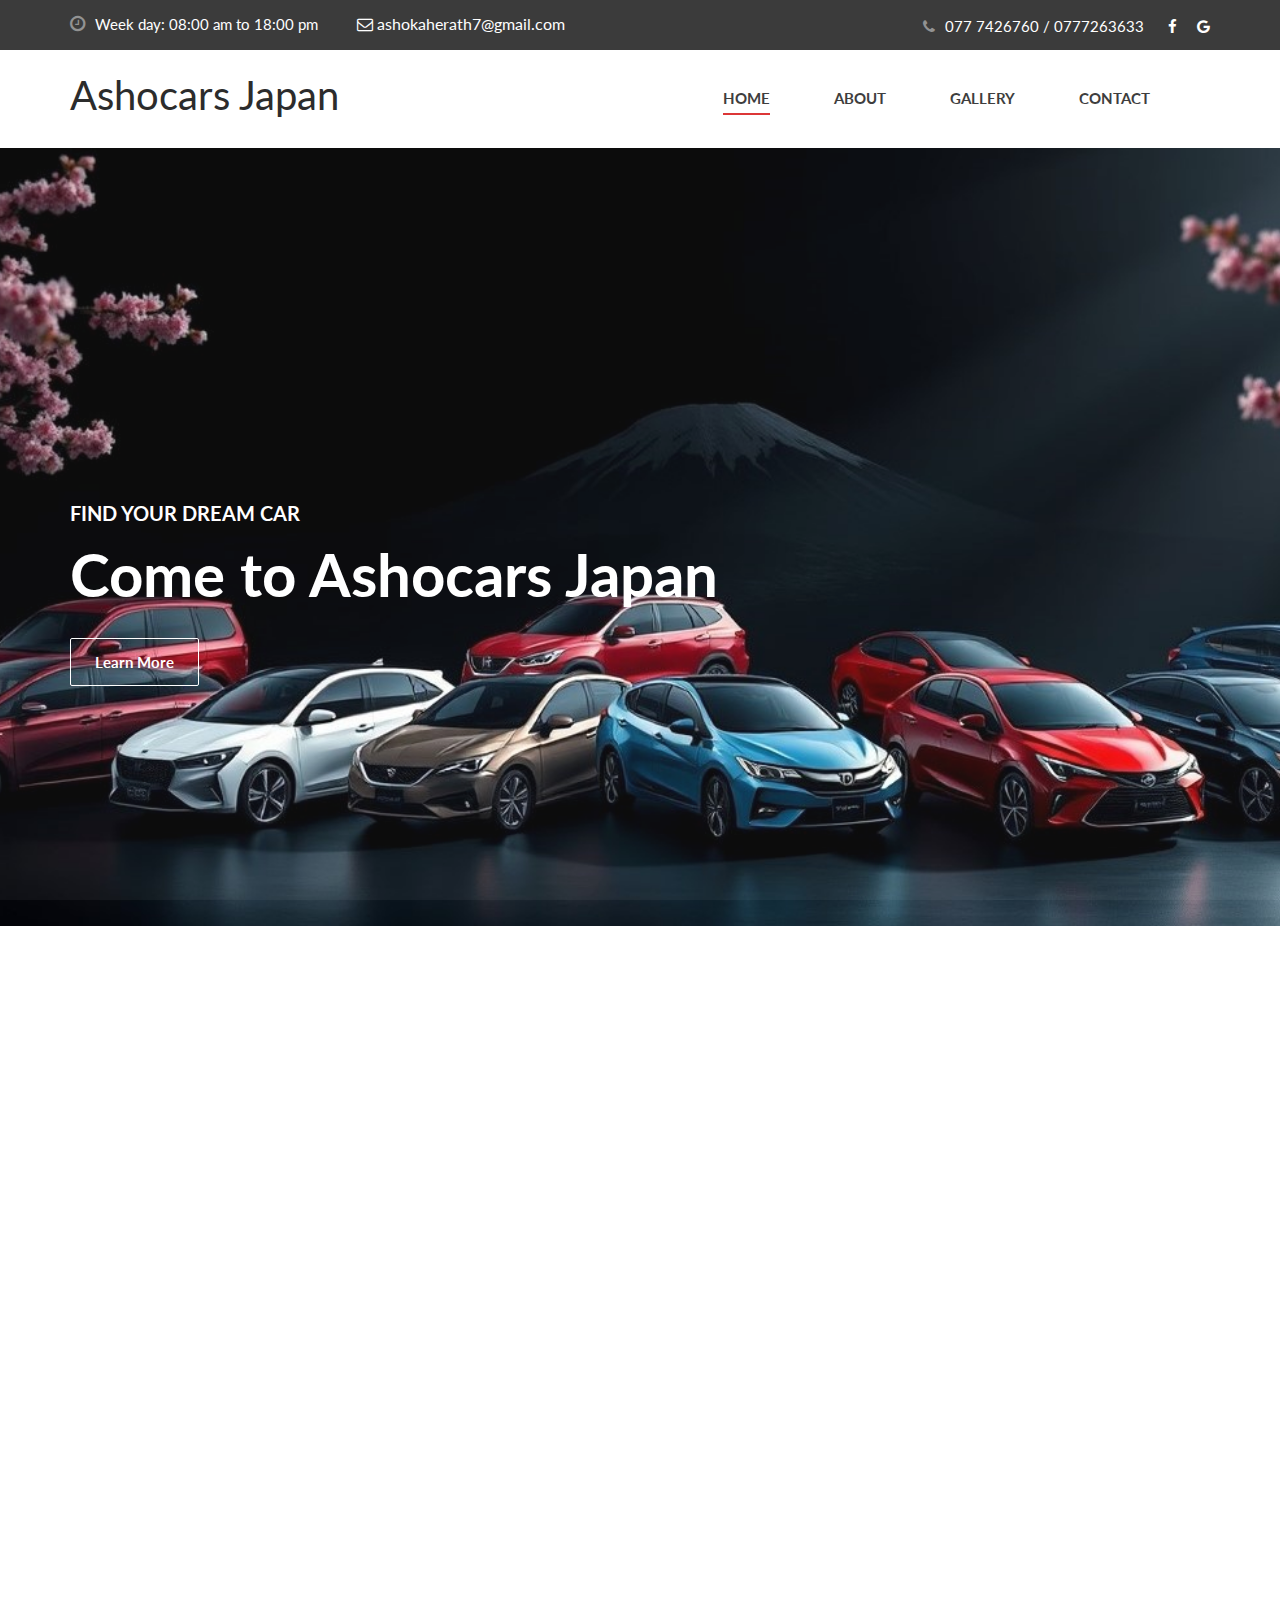
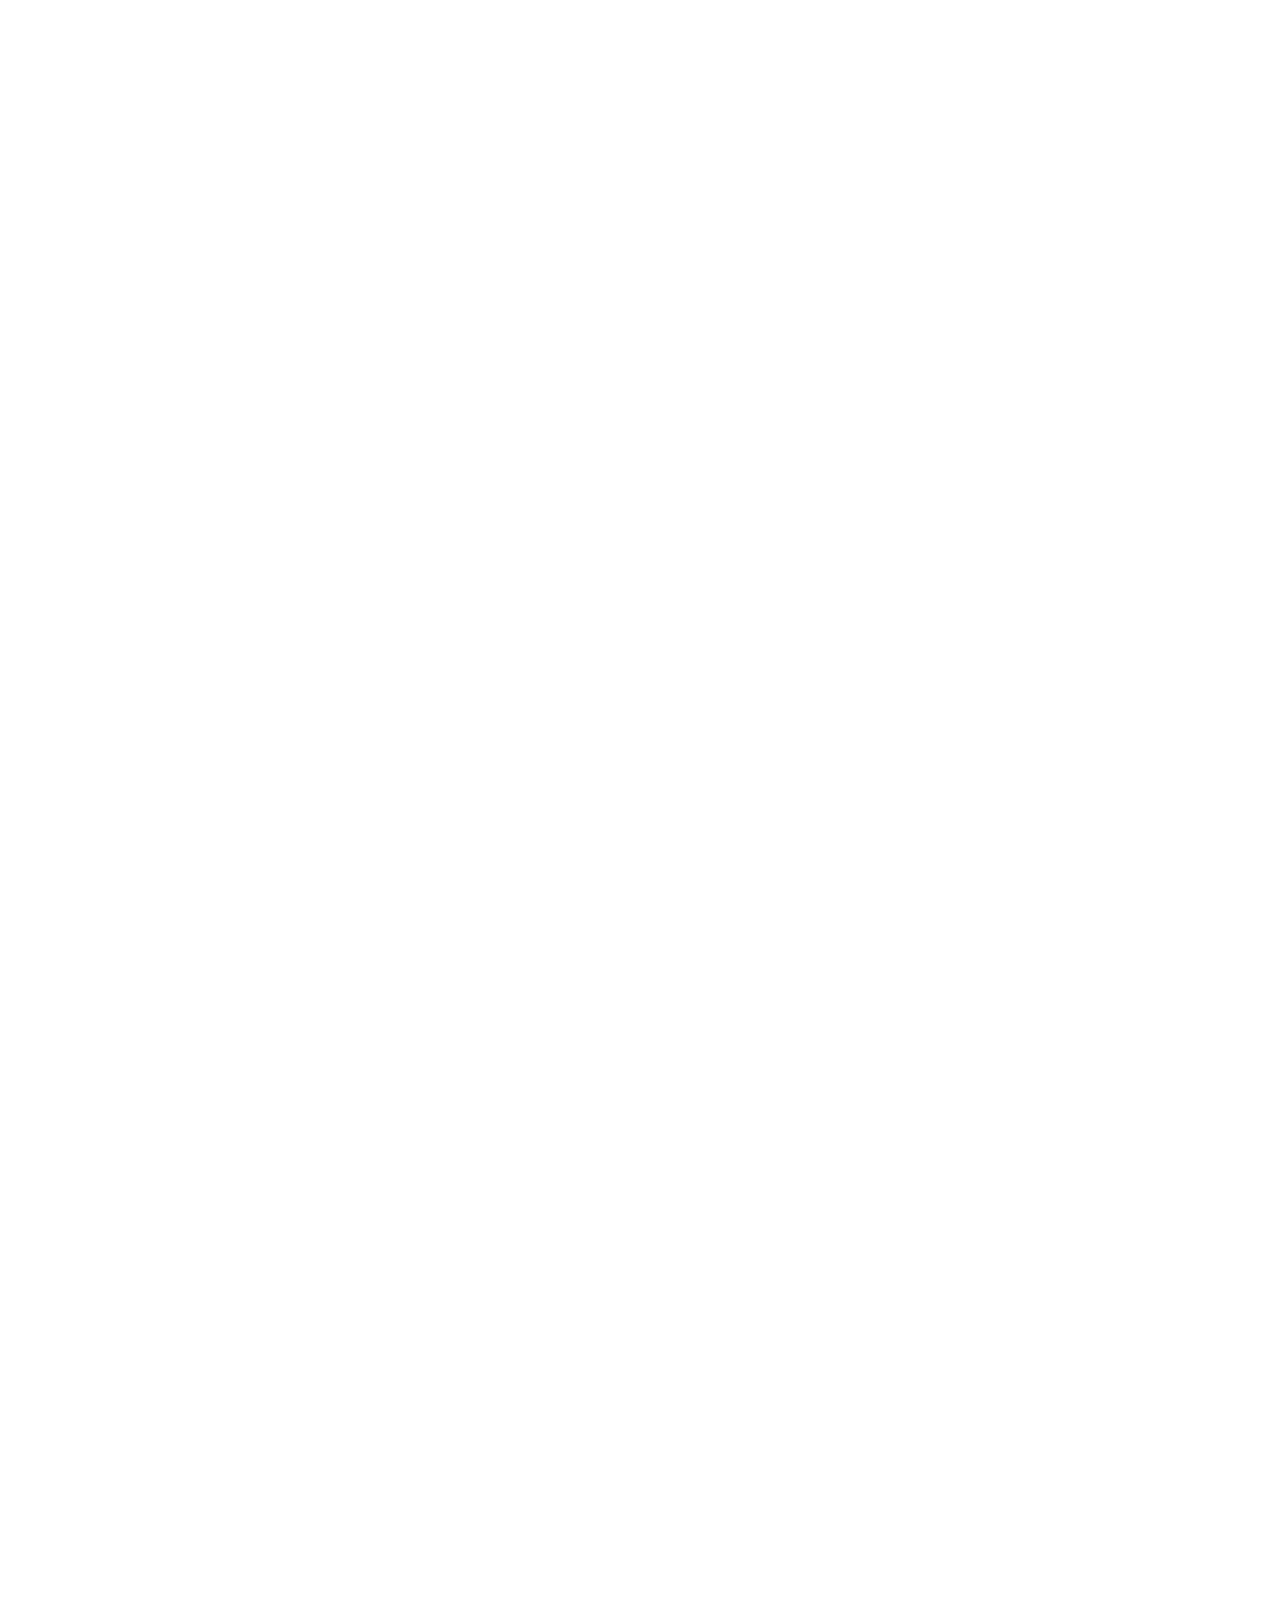
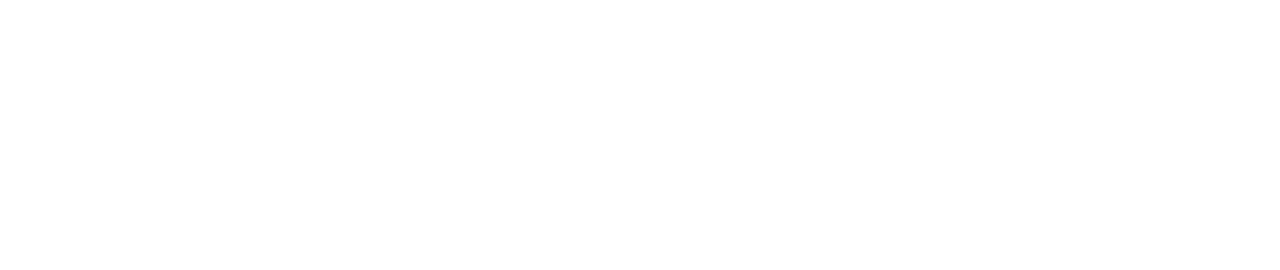
==== commit 6ca20447: "Remove unused offcanvas menu items and enhance gallery item animations" ====
--- a/index.html
+++ b/index.html
@@ -32,10 +32,6 @@
 
     <div class="offcanvas-menu-overlay"></div>
     <div class="offcanvas-menu-wrapper">
-        <div class="offcanvas__widget">
-            <a href="#"><i class="fa fa-cart-plus"></i></a>
-            <a href="#" class="search-switch"><i class="fa fa-search"></i></a>
-        </div>
         <div class="offcanvas__logo">
             <a href="./index.html">Ashocars Japan</a>
         </div>
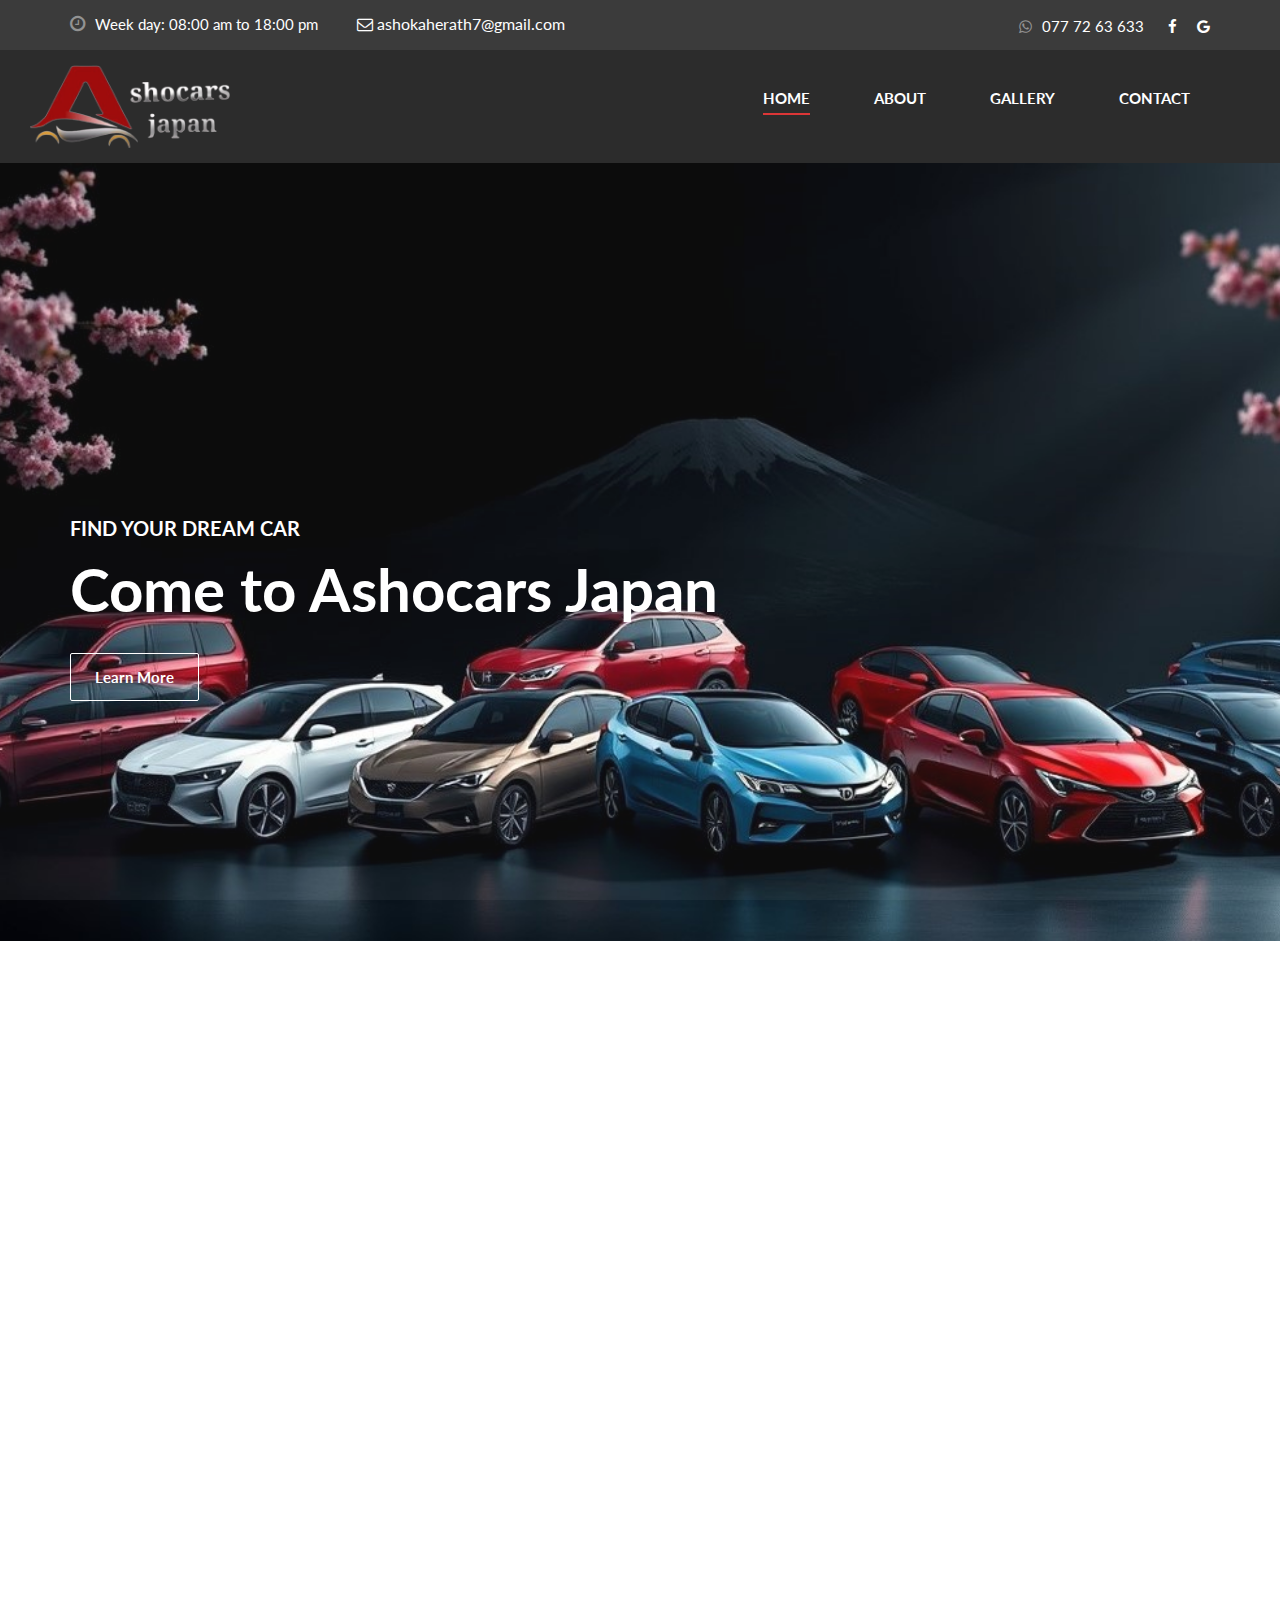
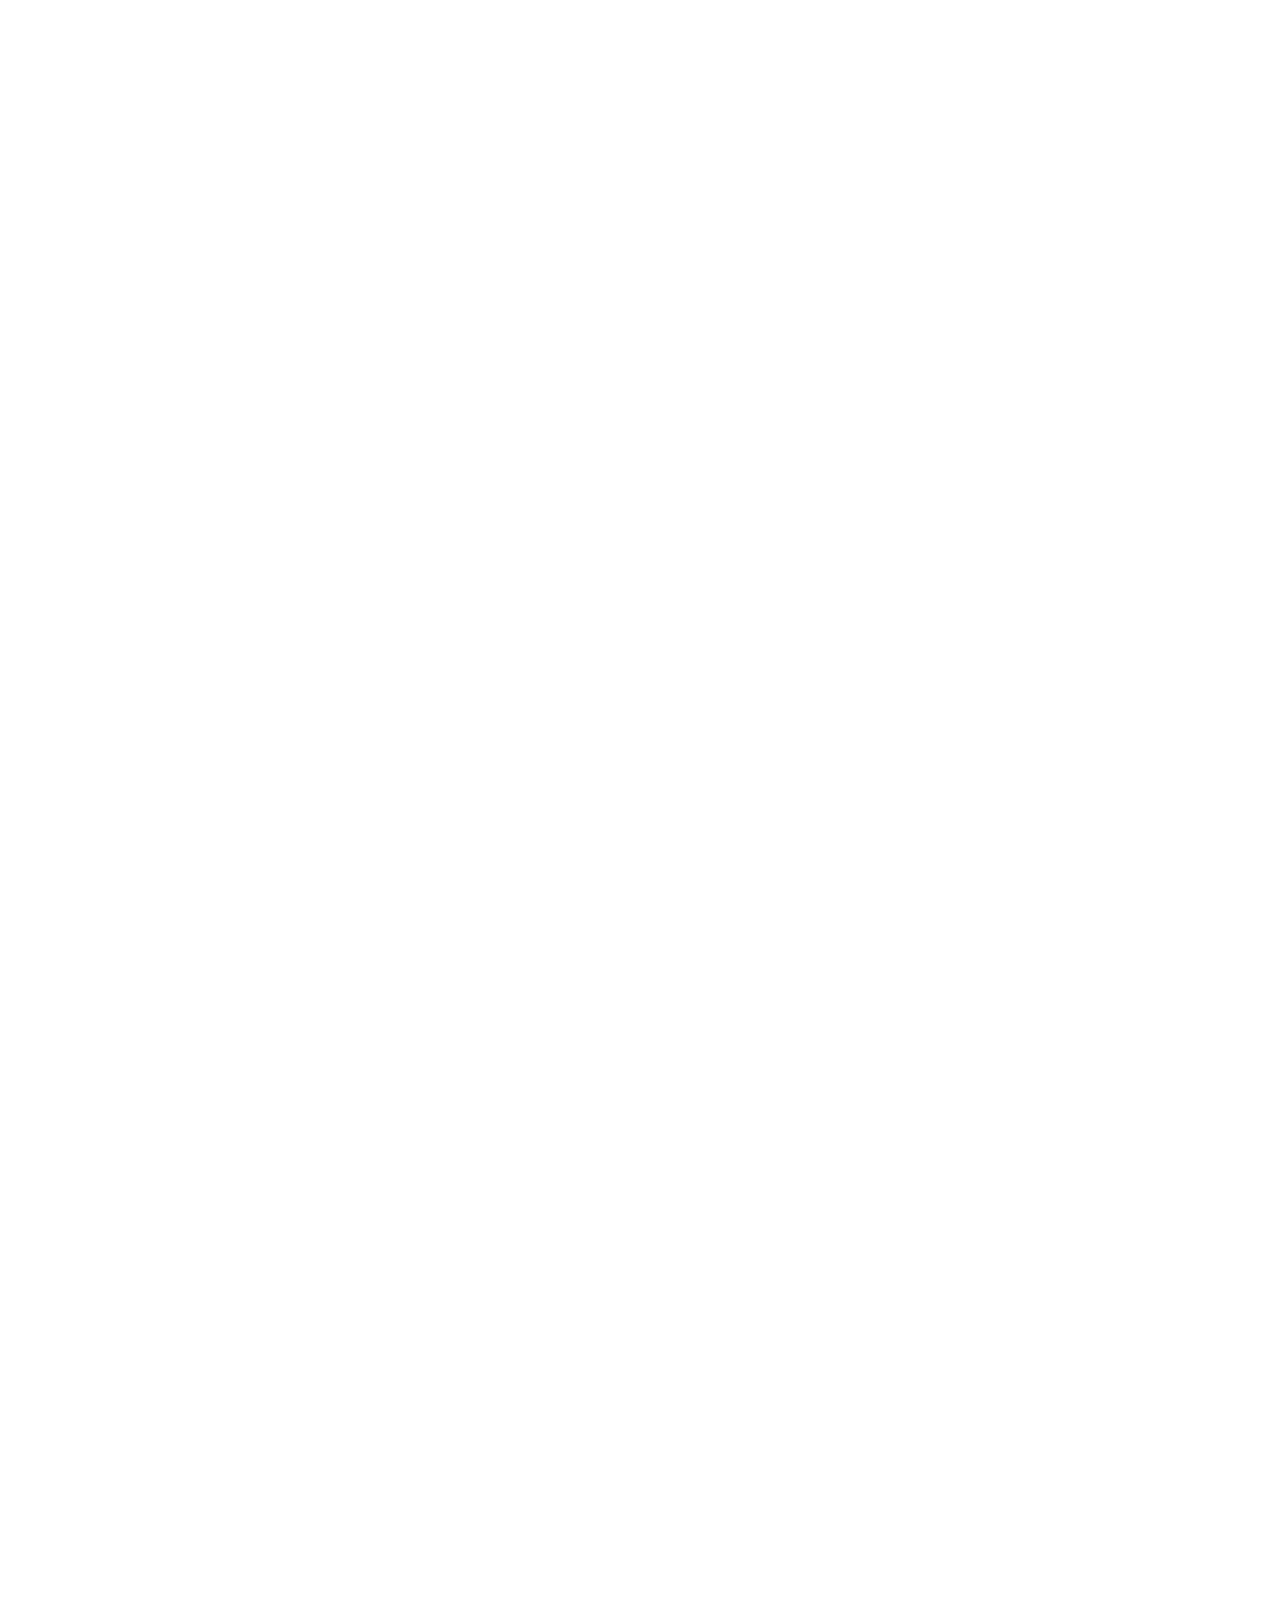
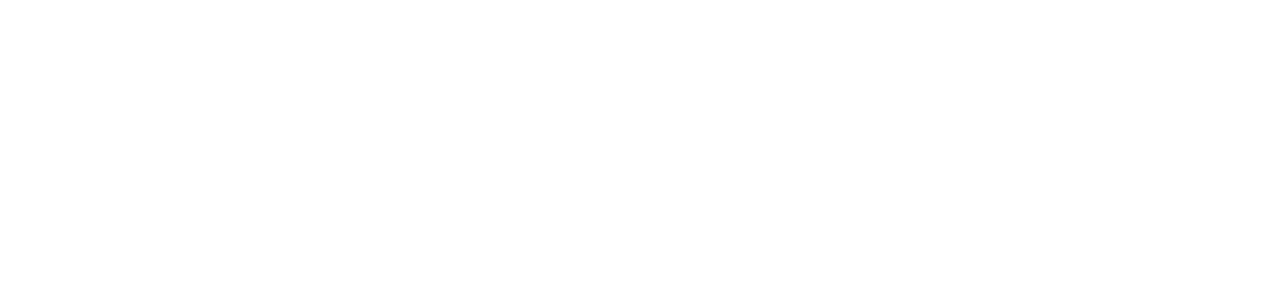
==== commit acf3ff9b: "Update header styles, replace phone numbers with WhatsApp links, and enhance footer layout" ====
--- a/index.html
+++ b/index.html
@@ -42,8 +42,9 @@
                 ashokaherath7@gmail.com</li></a>
         </ul>
         <div class="offcanvas__phone__num">
-            <i class="fa fa-phone"></i>
-            <a href="tel:+94777426760">077 7426760</a> / <a href="tel:+94777263633">0777263633</a> </span>
+            <span>
+                <i class="fa fa-whatsapp"></i>
+                <a href="https://wa.me/94777263633" target="_blank">077 72 63 633</a> </span>
         </div>
         <div class="offcanvas__social">
             <a href="https://web.facebook.com/profile.php?id=61571371623288"><i class="fa fa-facebook"></i></a>
@@ -65,24 +66,26 @@
                     <div class="col-lg-5">
                         <div class="header__top__right">
                             <div class="header__top__phone">
-                                <i class="fa fa-phone"></i>
                                 <span>
-                                    <a href="tel:+94777426760">077 7426760</a> / <a href="tel:+94777263633">0777263633</a> </span>
+                                    <i class="fa fa-whatsapp"></i>
+                                    <a href="https://wa.me/94777263633" target="_blank">077 72 63 633</a> </span>
                             </div>
                             <div class="header__top__social">
-                                <a href="https://web.facebook.com/profile.php?id=61571371623288" target="_blank"><i class="fa fa-facebook"></i></a>
-                                <a href="https://g.page/r/CddgES2VVHC_EAI" target="_blank"><i class="fa fa-google"></i></a>
-                            </div>
-                        </div>
-                    </div>
-                </div>
-            </div>
-        </div>
-        <div class="container">
+                                <a href="https://web.facebook.com/profile.php?id=61571371623288" target="_blank"><i
+                                        class="fa fa-facebook"></i></a>
+                                <a href="https://g.page/r/CddgES2VVHC_EAI" target="_blank"><i
+                                        class="fa fa-google"></i></a>
+                            </div>
+                        </div>
+                    </div>
+                </div>
+            </div>
+        </div>
+        <div class=" header__bottom">
             <div class="row">
                 <div class="col-lg-4">
                     <div class="header__logo">
-                        <a href="./index.html">Ashocars Japan</a>
+                        <a href="./index.html"><img src="img/logo/logo2-removebg-preview.png" alt=""> </a>
                     </div>
                 </div>
                 <div class="col-lg-8">
@@ -122,14 +125,13 @@
     <!-- Hero Section End -->
 
     <!-- Feature Section Begin -->
-    <section class="feature spad" id="about"  data-aos="fade-up"
-    data-aos-duration="1000">
+    <section class="feature spad" id="about" data-aos="fade-up" data-aos-duration="1000">
         <div class="container">
             <div class="row">
                 <div class="col-lg-4">
                     <div class="feature__text">
                         <div class="section-title">
-                            <span>Ashoka Cars Japan</span>
+                            <span>Ashocars Japan</span>
                             <h2>Your Trusted Partner in Japanese Vehicle Imports</h2>
                         </div>
                         <div class="feature__text__desc">
@@ -200,8 +202,7 @@
     </section>
 
     <!-- Chooseus Section Begin -->
-    <section class="chooseus spad set-bg"  data-aos="fade-up"
-    data-aos-duration="1000">
+    <section class="chooseus spad set-bg" data-aos="fade-up" data-aos-duration="1000">
         <div class="container">
             <div class="row">
                 <div class="col-lg-12 text-center">
@@ -216,8 +217,7 @@
 
             <div class="row">
                 <!-- Card List -->
-                <div class="col-md-6 col-lg-4 mb-4"  data-aos="fade-up"
-                data-aos-duration="1000">
+                <div class="col-md-6 col-lg-4 mb-4" data-aos="fade-up" data-aos-duration="1000">
                     <div class="card custom-card">
                         <div class="card-body">
                             <h5 class="card-title"><i class="fa fa-check-circle text-danger"></i> විනිවරණ සහතිකය</h5>
@@ -227,8 +227,7 @@
                     </div>
                 </div>
 
-                <div class="col-md-6 col-lg-4 mb-4"  data-aos="fade-up"
-                data-aos-duration="1000">
+                <div class="col-md-6 col-lg-4 mb-4" data-aos="fade-up" data-aos-duration="1000">
                     <div class="card custom-card">
                         <div class="card-body">
                             <h5 class="card-title"><i class="fa fa-check-circle text-danger"></i> පළපුරුද්ද</h5>
@@ -238,8 +237,7 @@
                     </div>
                 </div>
 
-                <div class="col-md-6 col-lg-4 mb-4" data-aos="fade-up"
-                data-aos-duration="1000">
+                <div class="col-md-6 col-lg-4 mb-4" data-aos="fade-up" data-aos-duration="1000">
                     <div class="card custom-card">
                         <div class="card-body">
                             <h5 class="card-title"><i class="fa fa-check-circle text-danger"></i> ආරක්ෂිත ගනුදෙනු</h5>
@@ -259,8 +257,7 @@
                     </div>
                 </div>
 
-                <div class="col-md-6 col-lg-4 mb-4" data-aos="fade-up"
-                data-aos-duration="1000">
+                <div class="col-md-6 col-lg-4 mb-4" data-aos="fade-up" data-aos-duration="1000">
                     <div class="card custom-card">
                         <div class="card-body">
                             <h5 class="card-title"><i class="fa fa-check-circle text-danger"></i> ප්‍රමුඛතාව</h5>
@@ -270,8 +267,7 @@
                     </div>
                 </div>
 
-                <div class="col-md-6 col-lg-4 mb-4" data-aos="fade-up"
-                data-aos-duration="1000">
+                <div class="col-md-6 col-lg-4 mb-4" data-aos="fade-up" data-aos-duration="1000">
                     <div class="card custom-card">
                         <div class="card-body">
                             <h5 class="card-title"><i class="fa fa-check-circle text-danger"></i> වේගවත් සේවාව</h5>
@@ -296,7 +292,8 @@
     </div>
 
     <!-- Footer Section Begin -->
-    <footer class="footer set-bg" data-setbg="img/footer-bg.jpg" id="contact" data-aos="fade-up" data-aos-duration="1000">
+    <footer class="footer set-bg" data-setbg="img/footer-bg.jpg" id="contact" data-aos="fade-up"
+        data-aos-duration="1000">
         <div class="container">
             <div class="footer__contact">
                 <div class="row">
@@ -307,12 +304,13 @@
                     </div>
                     <div class="col-lg-6 col-md-6">
                         <div class="footer__contact__option">
-                            <div class="mb-2">  
-                                <a class="btn btn-danger" href="tel:+94777426760"><i class="fa fa-phone"></i>077 742 6760</a>                       
-                                <a class="btn btn-danger" href="tel:+94777263633"><i class="fa fa-phone"></i>077 7263 633 </a>
+                            <div class="mb-2">
+                                <a class="btn btn-danger" href="https://wa.me/94777263633" target="_blank"><i
+                                        class="fa fa-whatsapp"></i> 077 72 63 633</a>
                             </div>
                             <div class="w-100">
-                                <a class="btn btn-light" href="mailto:ashokaherath7@gmail.com"><i class="fa fa-envelope-o"></i>ashokaherath7@gmail.com</a>
+                                <a class="btn btn-light" href="mailto:ashokaherath7@gmail.com"><i
+                                        class="fa fa-envelope-o"></i>ashokaherath7@gmail.com</a>
                             </div>
                         </div>
                     </div>
@@ -332,8 +330,7 @@
                 </div>
                 <div class="col-lg-6 col-md-6 text-right">
                     <div class="footer__logo">
-                        <a href="#"><img src="img/logo/logo2.jpg"
-                                alt=""></a>
+                        <a href="#"><img src="img/logo/logo2.jpg" alt=""></a>
                     </div>
                 </div>
             </div>
@@ -371,7 +368,7 @@
     <script src="https://unpkg.com/aos@2.3.1/dist/aos.js"></script>
     <script>
         AOS.init();
-      </script>
+    </script>
 </body>
 
 </html>--- a/css/style.css
+++ b/css/style.css
@@ -353,6 +353,11 @@
 	margin-right: 0;
 }
 
+.header__bottom{
+	background-color: #222;
+	padding: 0px 30px;
+}
+
 .header__nav {
 	text-align: right;
 	padding: 32px 0 33px;
@@ -365,8 +370,13 @@
 .header__logo a {
 	display: inline-block;
 	text-decoration: none;
-	color: #222;
-	font-size: 40px;
+	color: #ffffff;
+	font-size: 30px;
+}
+
+.header__logo img{
+	width: 200px;
+	height: auto;
 }
 
 .header__menu {
@@ -378,6 +388,7 @@
 	display: inline-block;
 	margin-right: 60px;
 	position: relative;
+	color: #fff;
 }
 
 .header__menu ul li.active a:after {
@@ -431,7 +442,7 @@
 
 .header__menu ul li a {
 	font-size: 15px;
-	color: #353535;
+	color: #ffffff;
 	font-weight: 700;
 	display: block;
 	padding: 5px 0;
@@ -3343,12 +3354,12 @@
 	.canvas__open {
 		display: block;
 		font-size: 22px;
-		color: #323232;
+		color: #cacaca;
 		height: 35px;
 		width: 35px;
 		line-height: 35px;
 		text-align: center;
-		border: 1px solid #323232;
+		border: 1px solid #cacaca;
 		border-radius: 2px;
 		cursor: pointer;
 		position: absolute;
@@ -3635,12 +3646,12 @@
 	.canvas__open {
 		display: block;
 		font-size: 22px;
-		color: #323232;
+		color: #cacaca;
 		height: 35px;
 		width: 35px;
 		line-height: 35px;
 		text-align: center;
-		border: 1px solid #323232;
+		border: 1px solid #d9d9d9;
 		border-radius: 2px;
 		cursor: pointer;
 		position: absolute;
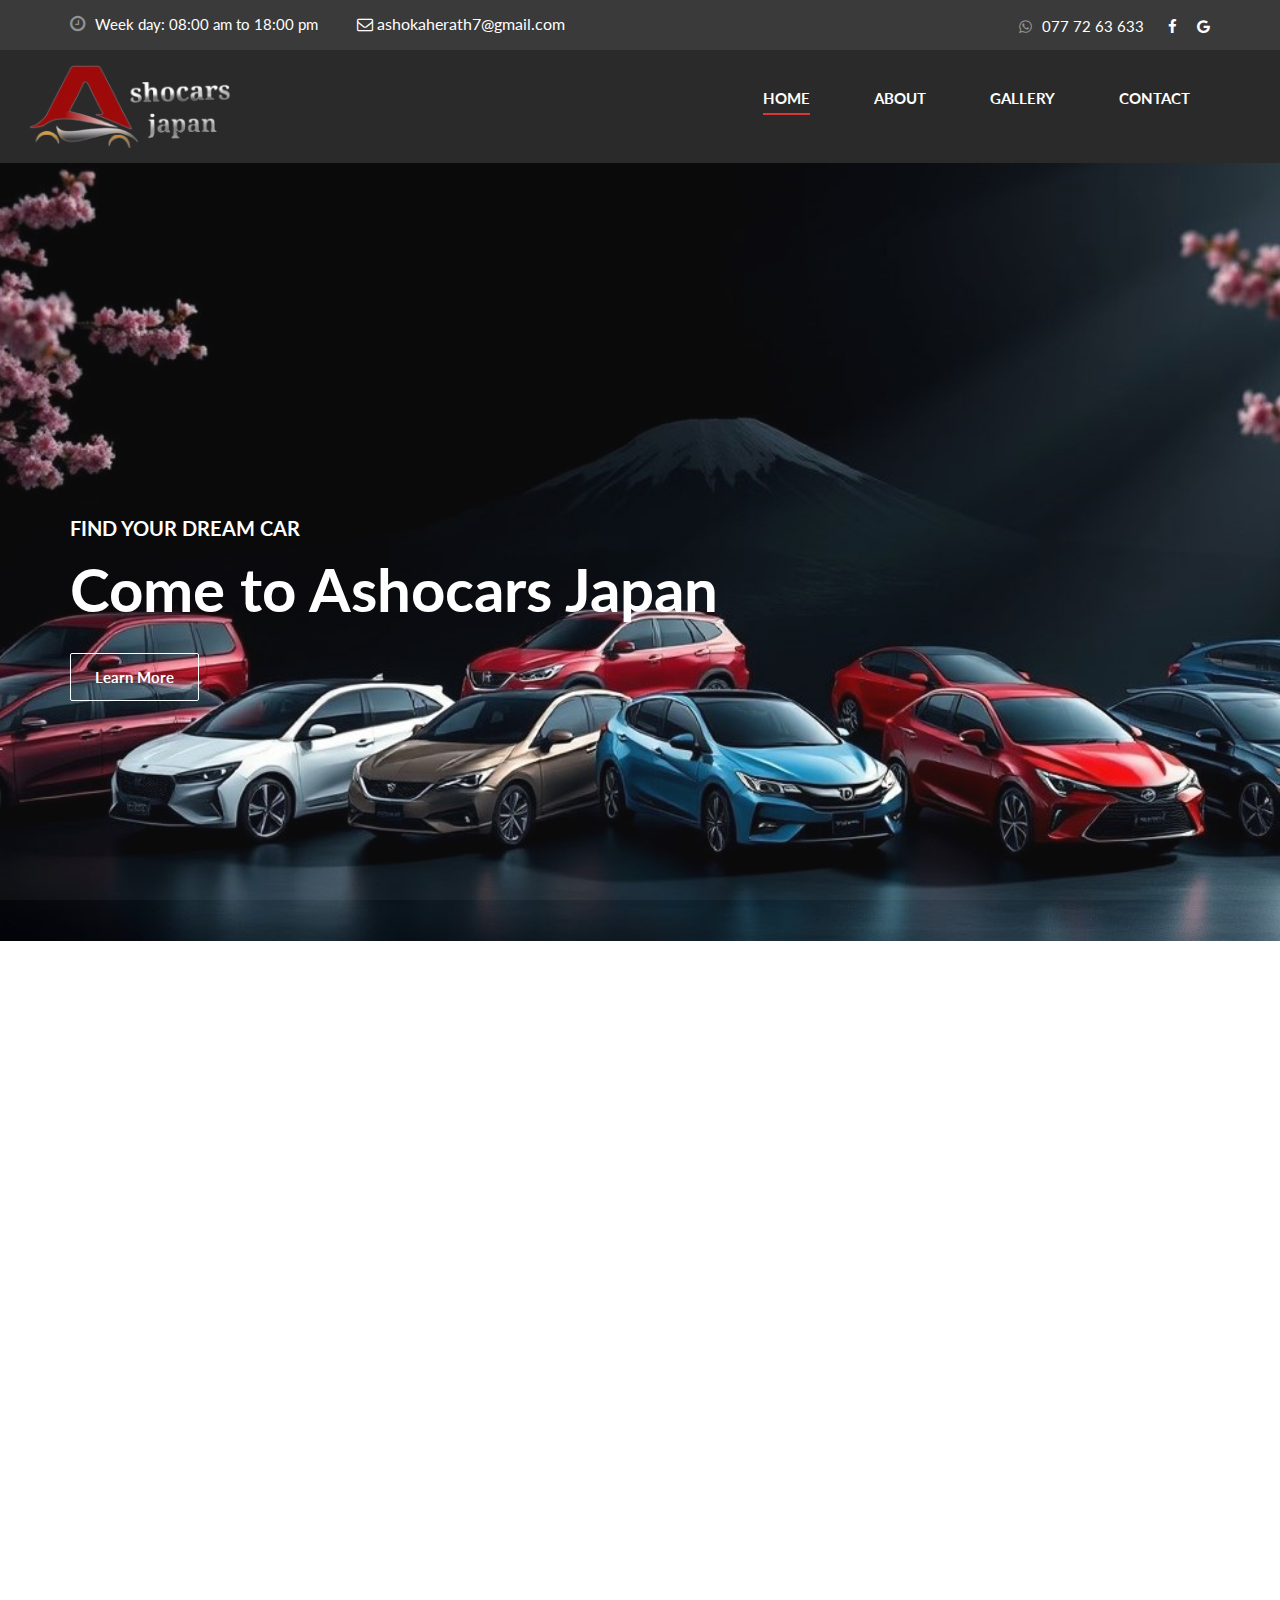
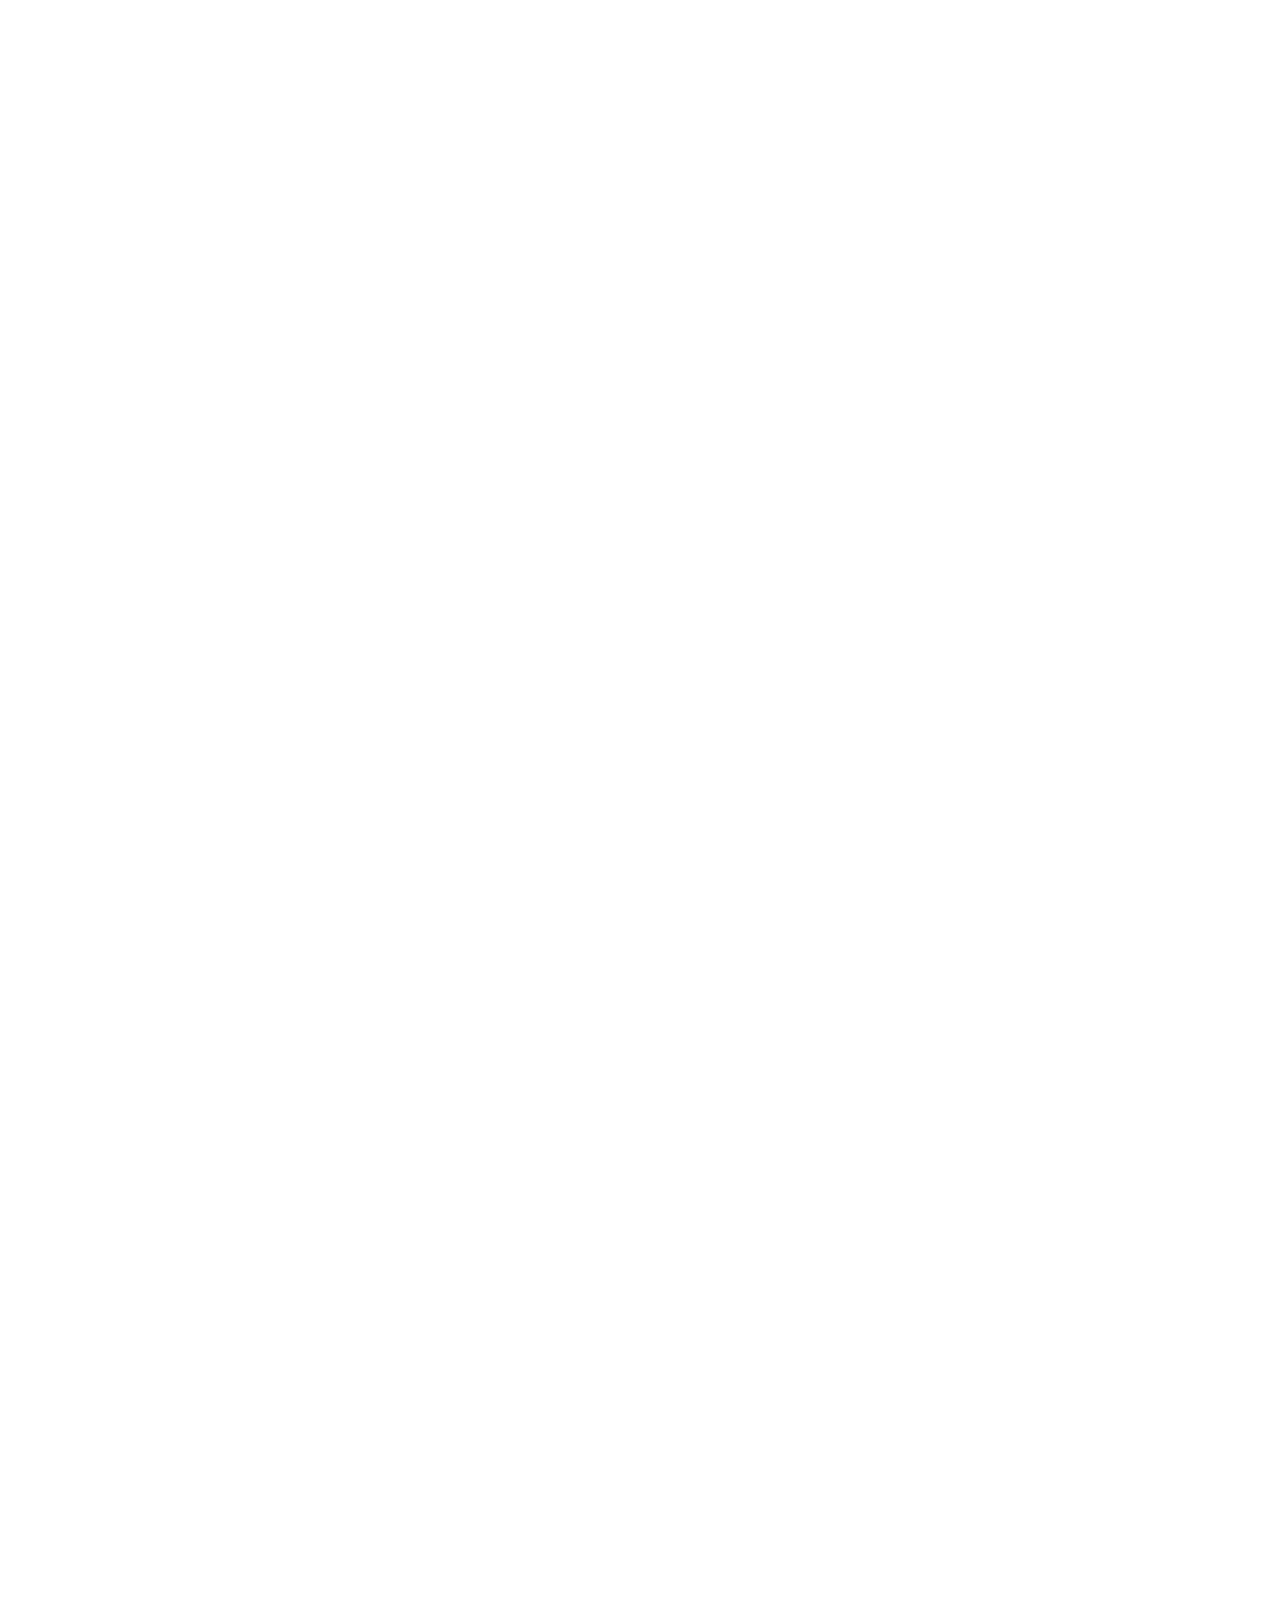
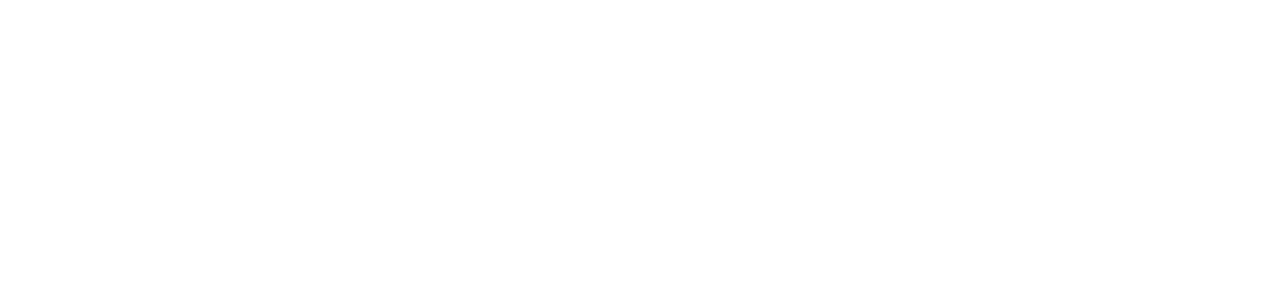
==== commit 36b508fd: "Update meta description and keywords for SEO optimization across multiple HTML files" ====
--- a/index.html
+++ b/index.html
@@ -3,8 +3,8 @@
 
 <head>
     <meta charset="UTF-8">
-    <meta name="description" content="HVAC Template">
-    <meta name="keywords" content="HVAC, unica, creative, html">
+    <meta name="description" content="Ashocars Japan">
+    <meta name="keywords" content="Ashocars, Japan, Ashocars Japan, Ashocars Japan Kandy, Ashocars Japan Kandy Sri Lanka,car sale, car sale in kandy, car sale in sri lanka,car sale in kandy sri lanka, car sale in sri lanka kandy ,japan car sale">
     <meta name="viewport" content="width=device-width, initial-scale=1.0">
     <meta http-equiv="X-UA-Compatible" content="ie=edge">
     <title>Ashocars Japan</title>
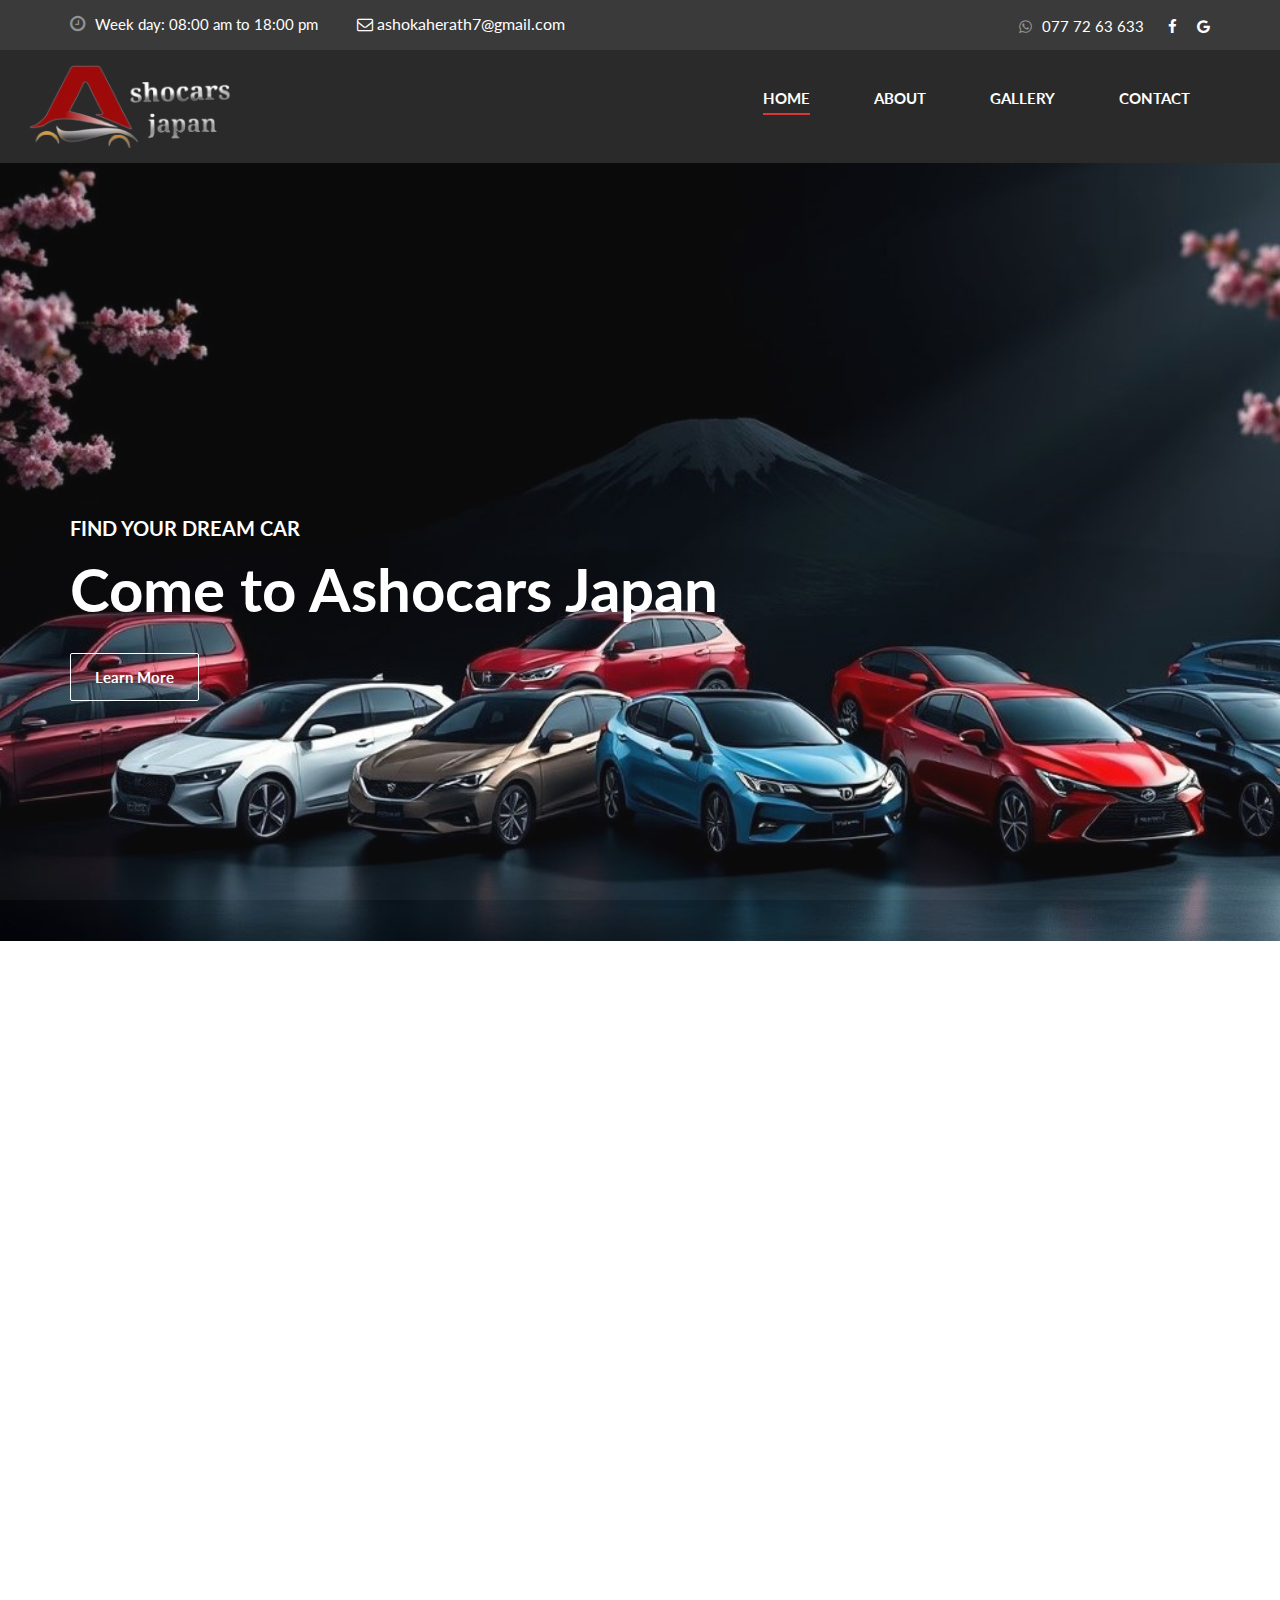
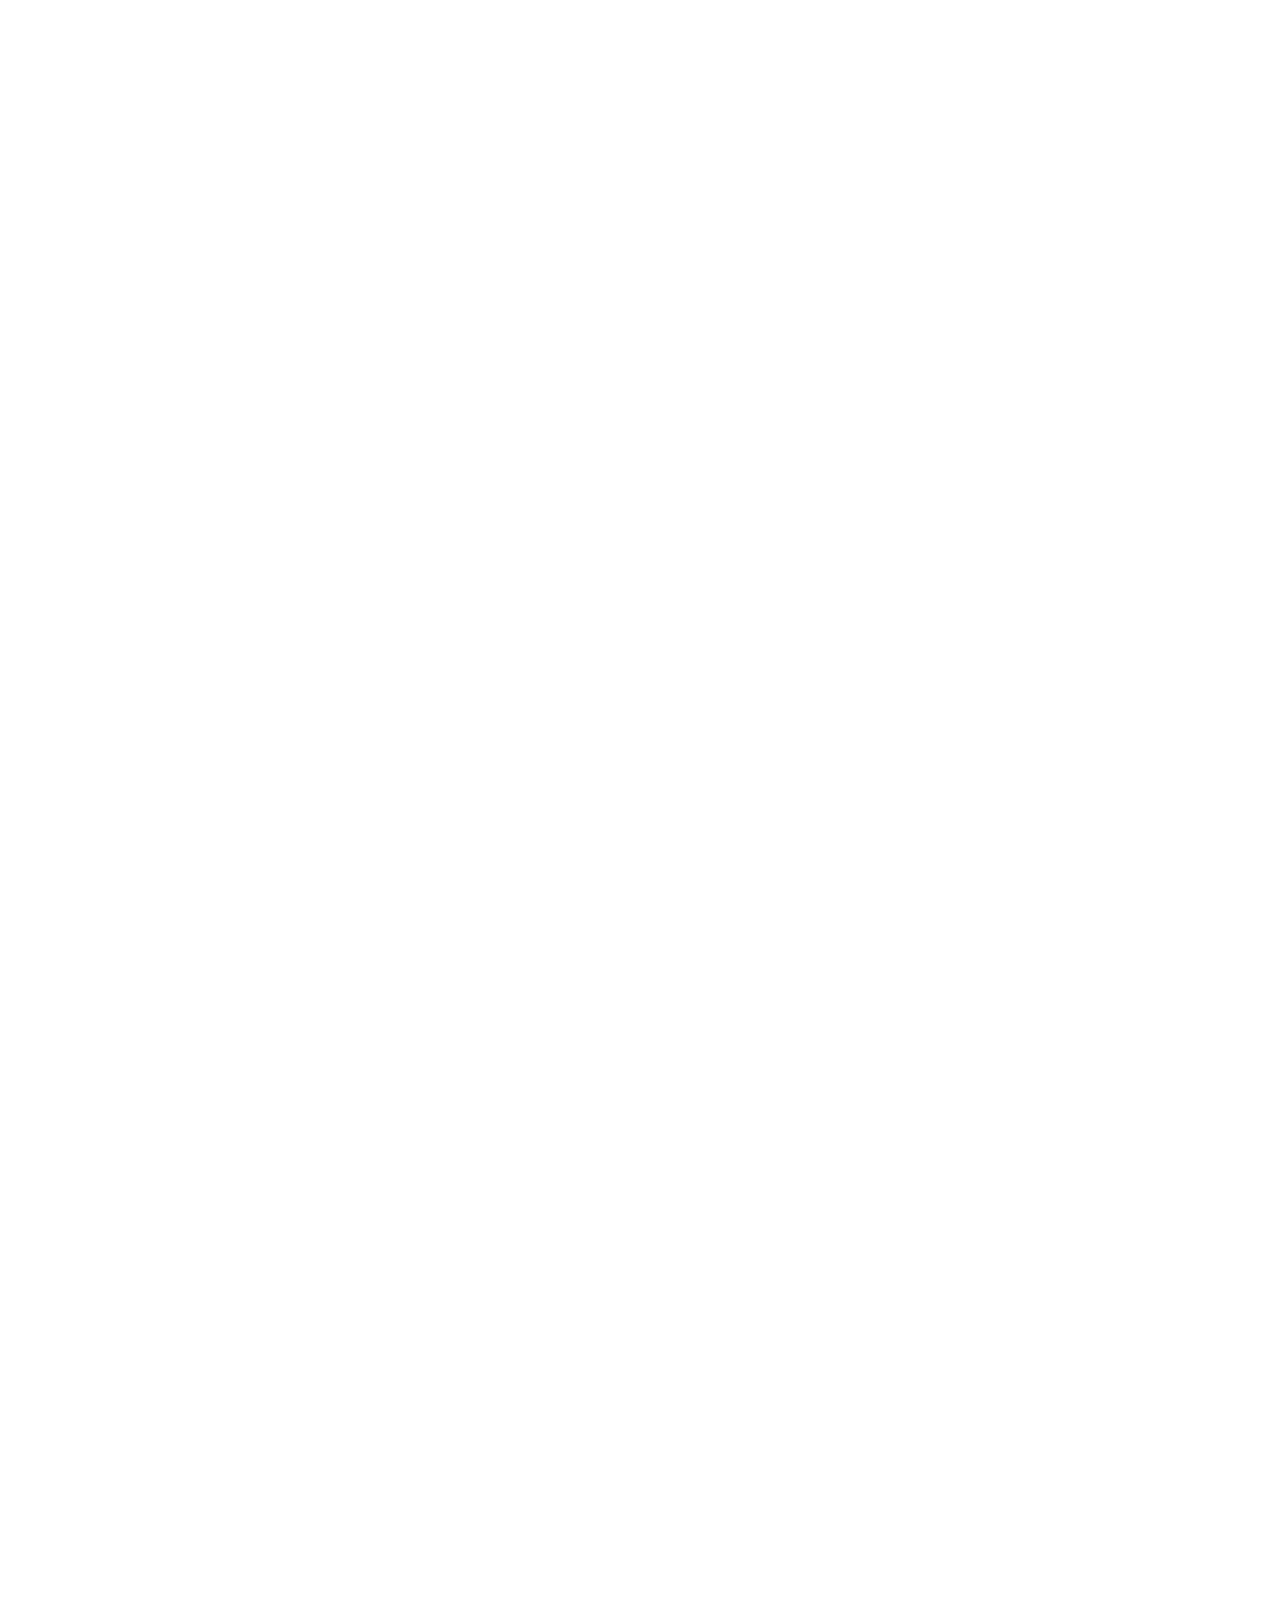
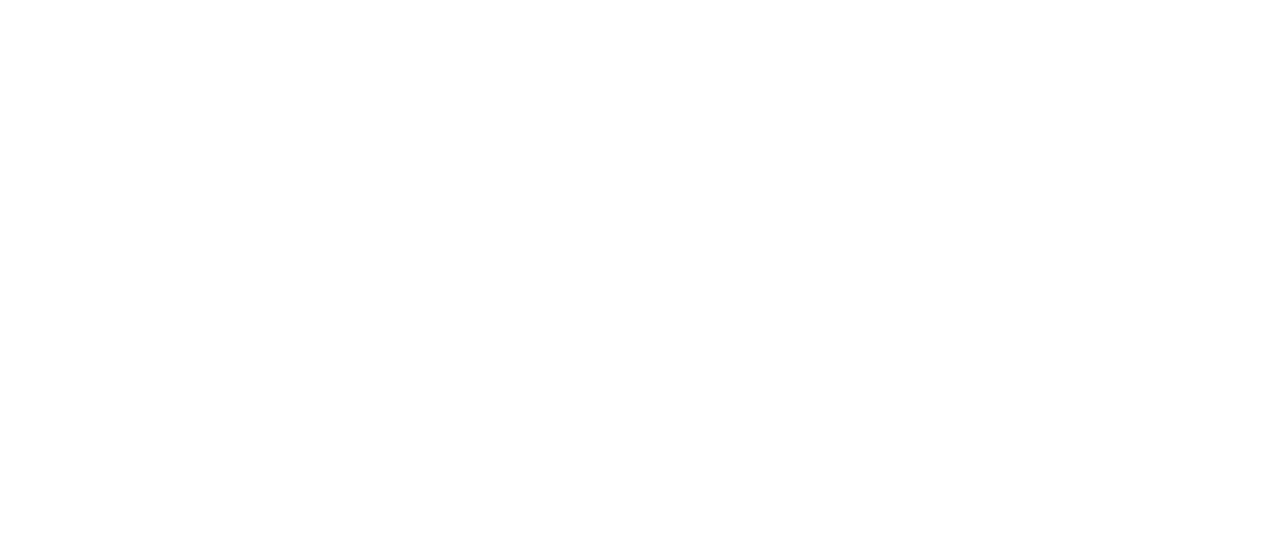
==== commit 15d61749: "Update video dimensions, add new gallery image, and correct footer contact number" ====
--- a/index.html
+++ b/index.html
@@ -4,7 +4,8 @@
 <head>
     <meta charset="UTF-8">
     <meta name="description" content="Ashocars Japan">
-    <meta name="keywords" content="Ashocars, Japan, Ashocars Japan, Ashocars Japan Kandy, Ashocars Japan Kandy Sri Lanka,car sale, car sale in kandy, car sale in sri lanka,car sale in kandy sri lanka, car sale in sri lanka kandy ,japan car sale">
+    <meta name="keywords"
+        content="Ashocars, Japan, Ashocars Japan, Ashocars Japan Kandy, Ashocars Japan Kandy Sri Lanka,car sale, car sale in kandy, car sale in sri lanka,car sale in kandy sri lanka, car sale in sri lanka kandy ,japan car sale">
     <meta name="viewport" content="width=device-width, initial-scale=1.0">
     <meta http-equiv="X-UA-Compatible" content="ie=edge">
     <title>Ashocars Japan</title>
@@ -135,13 +136,14 @@
                             <h2>Your Trusted Partner in Japanese Vehicle Imports</h2>
                         </div>
                         <div class="feature__text__desc">
-                            <p>අශෝකා කාර්ස් ජපාන් සමාගමට වසර 20 කට අධික පළපුරුද්දක් ඇති අතර, ජපන් වාහන ආනයනය කිරීමේ
+                            <p>Ashocars Japan සමාගමට වසර 20 කට අධික පළපුරුද්දක් ඇති අතර, ජපන් වාහන ආනයනය කිරීමේ
                                 ක්ෂේත්‍රයේ ශ්‍රී ලංකාවේ නාමගත ප්‍රමුඛයා වී ඇත. අපගේ කීර්තිය විශ්වාසය, විනිවරණය සහ
                                 කාර්යක්ෂමතාව මත පදනම් වී ඇති අතර, ශ්‍රී ලංකාවේ ගනුදෙනුකරුවන්ට ඔවුන්ගේ සිහිනයේ වාහනය ඉතා
                                 පහසු සහ ආරක්ෂිත ලෙස ජපානයෙන්ම ලබා ගැනීමට උපකාරී වේ.</p>
                         </div>
                         <div class="feature__text__btn">
-                            <a href="tel:+94777426760" class="primary-btn w-100 text-center">Call Us Now</a>
+                            <a href="https://wa.me/94777263633" target="_blank"
+                                class="primary-btn w-100 text-center">Contact Us Now</a>
                         </div>
                     </div>
                 </div>
@@ -282,12 +284,18 @@
 
     <!-- Video Section -->
     <div class="row mt-5 mb-4" data-aos="fade-up" data-aos-duration="1000">
-        <div class="col-lg-12 text-center">
+        <div class=" col-md-6 text-center">
             <iframe height="315" class="video_youtube"
                 src="https://www.youtube.com/embed/32wudFofkMQ?si=FjjNNge3UzQXCZxx" title="YouTube video player"
                 frameborder="0"
                 allow="accelerometer; autoplay; clipboard-write; encrypted-media; gyroscope; picture-in-picture; web-share"
                 referrerpolicy="strict-origin-when-cross-origin" allowfullscreen></iframe>
+        </div>
+        <div class="col-md-6 text-center">
+            <iframe height="315" class="video_youtube" src="https://www.youtube.com/embed/TepWfpPx6sc?si=ax19wysFm7AJRG1t"
+                title="YouTube video player" frameborder="0"
+                allow="accelerometer; autoplay; clipboard-write; encrypted-media; gyroscope; picture-in-picture; web-share"
+                referrerpolicy="strict-origin-when-cross-origin" allowfullscreen></iframe>>
         </div>
     </div>
 
@@ -321,7 +329,7 @@
                     <div class="footer__about">
 
                         <p>Any questions? Let us know in store at 147, Hewaheta Road, Kandy, Sri Lanka or call us
-                            on 077 742 6760</p>
+                            on 077 72 63 633</p>
                         <div class="footer__social">
                             <a href="#" class="facebook"><i class="fa fa-facebook"></i></a>
                             <a href="#" class="google"><i class="fa fa-google"></i></a>
--- a/css/style.css
+++ b/css/style.css
@@ -3230,7 +3230,7 @@
 }
 
 .video_youtube {
-	width: 50%;
+	width: 100%;
 }
 
 /*--------------------------------- Responsive Media Quaries -----------------------------*/
@@ -3241,7 +3241,8 @@
 	}
 
 	.video_youtube {
-		width: 50%;
+		width: 100%;
+		height: 60vh;
 	}
 }
 
@@ -3826,6 +3827,8 @@
 @media only screen and (max-width: 479px) {
 	.video_youtube {
 		width: 100%;
+		height: auto;
+
 	}
 	.about-icons{
 		display: none;
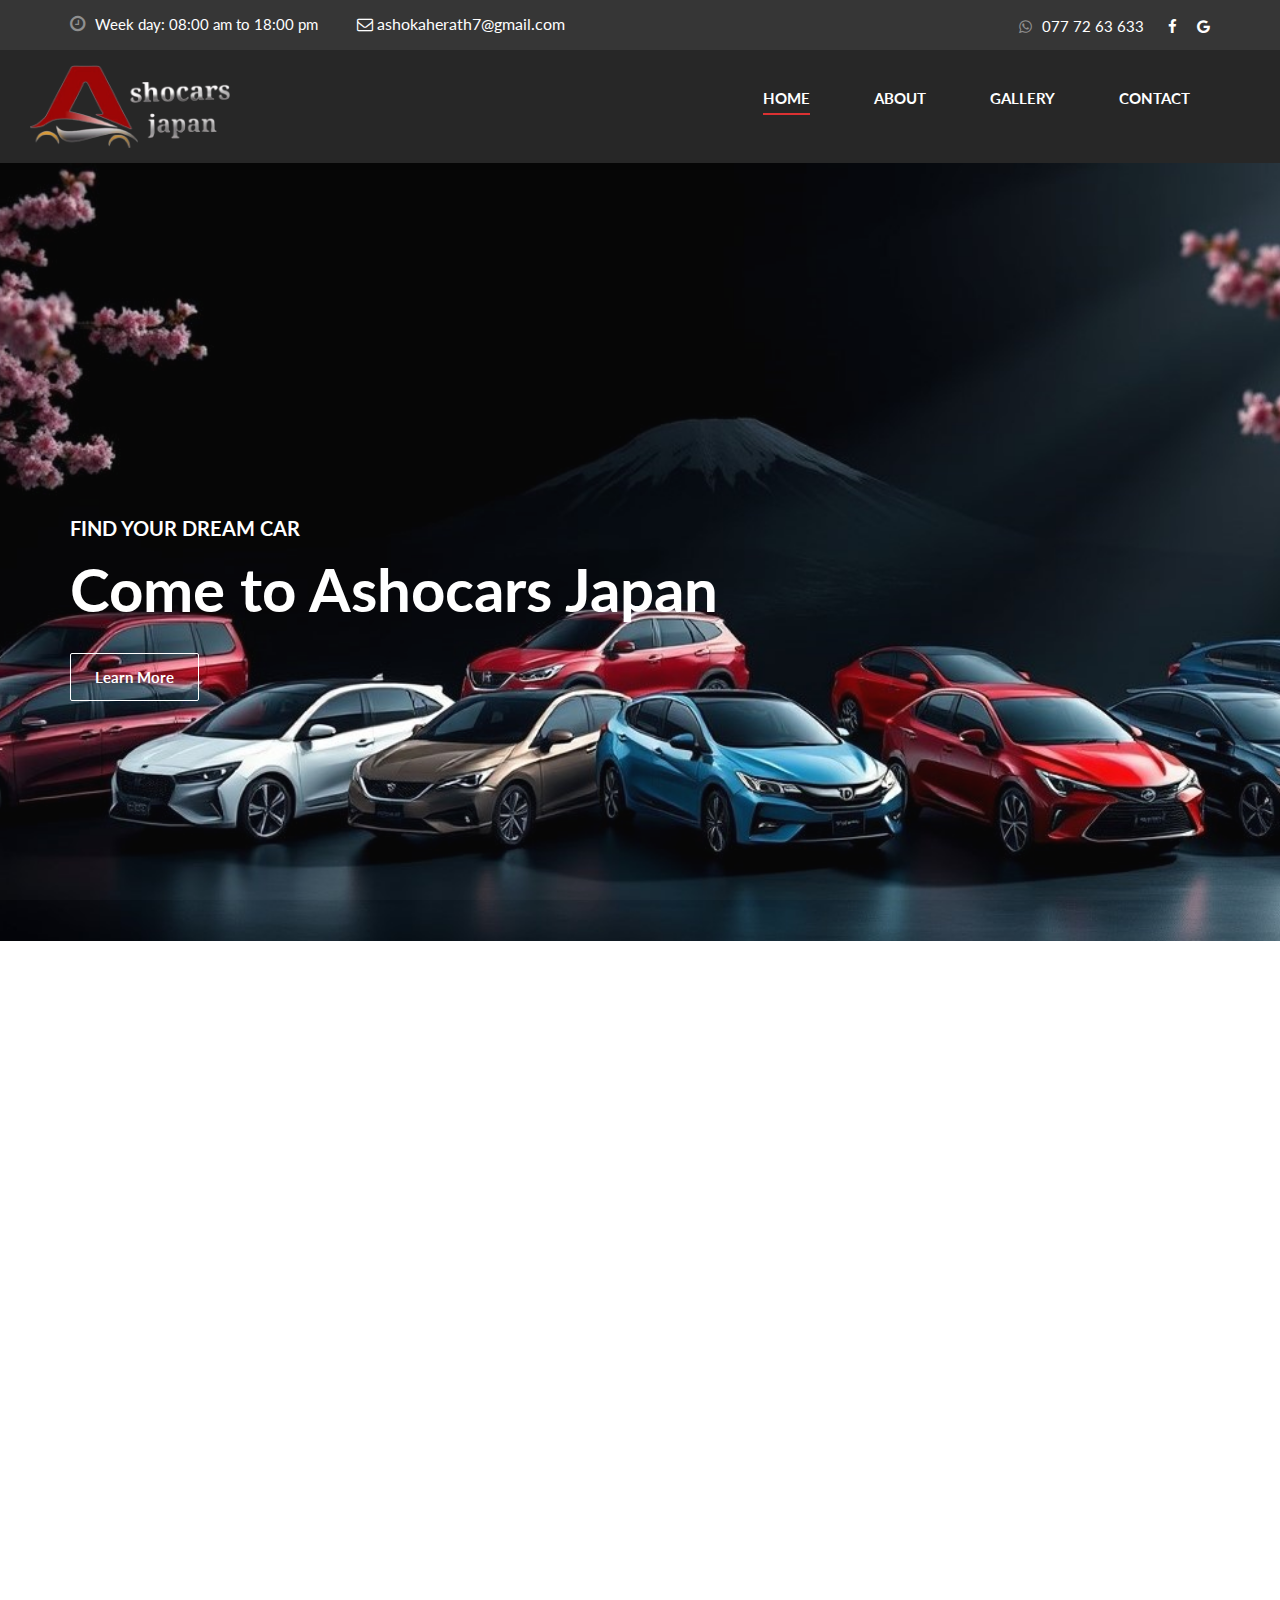
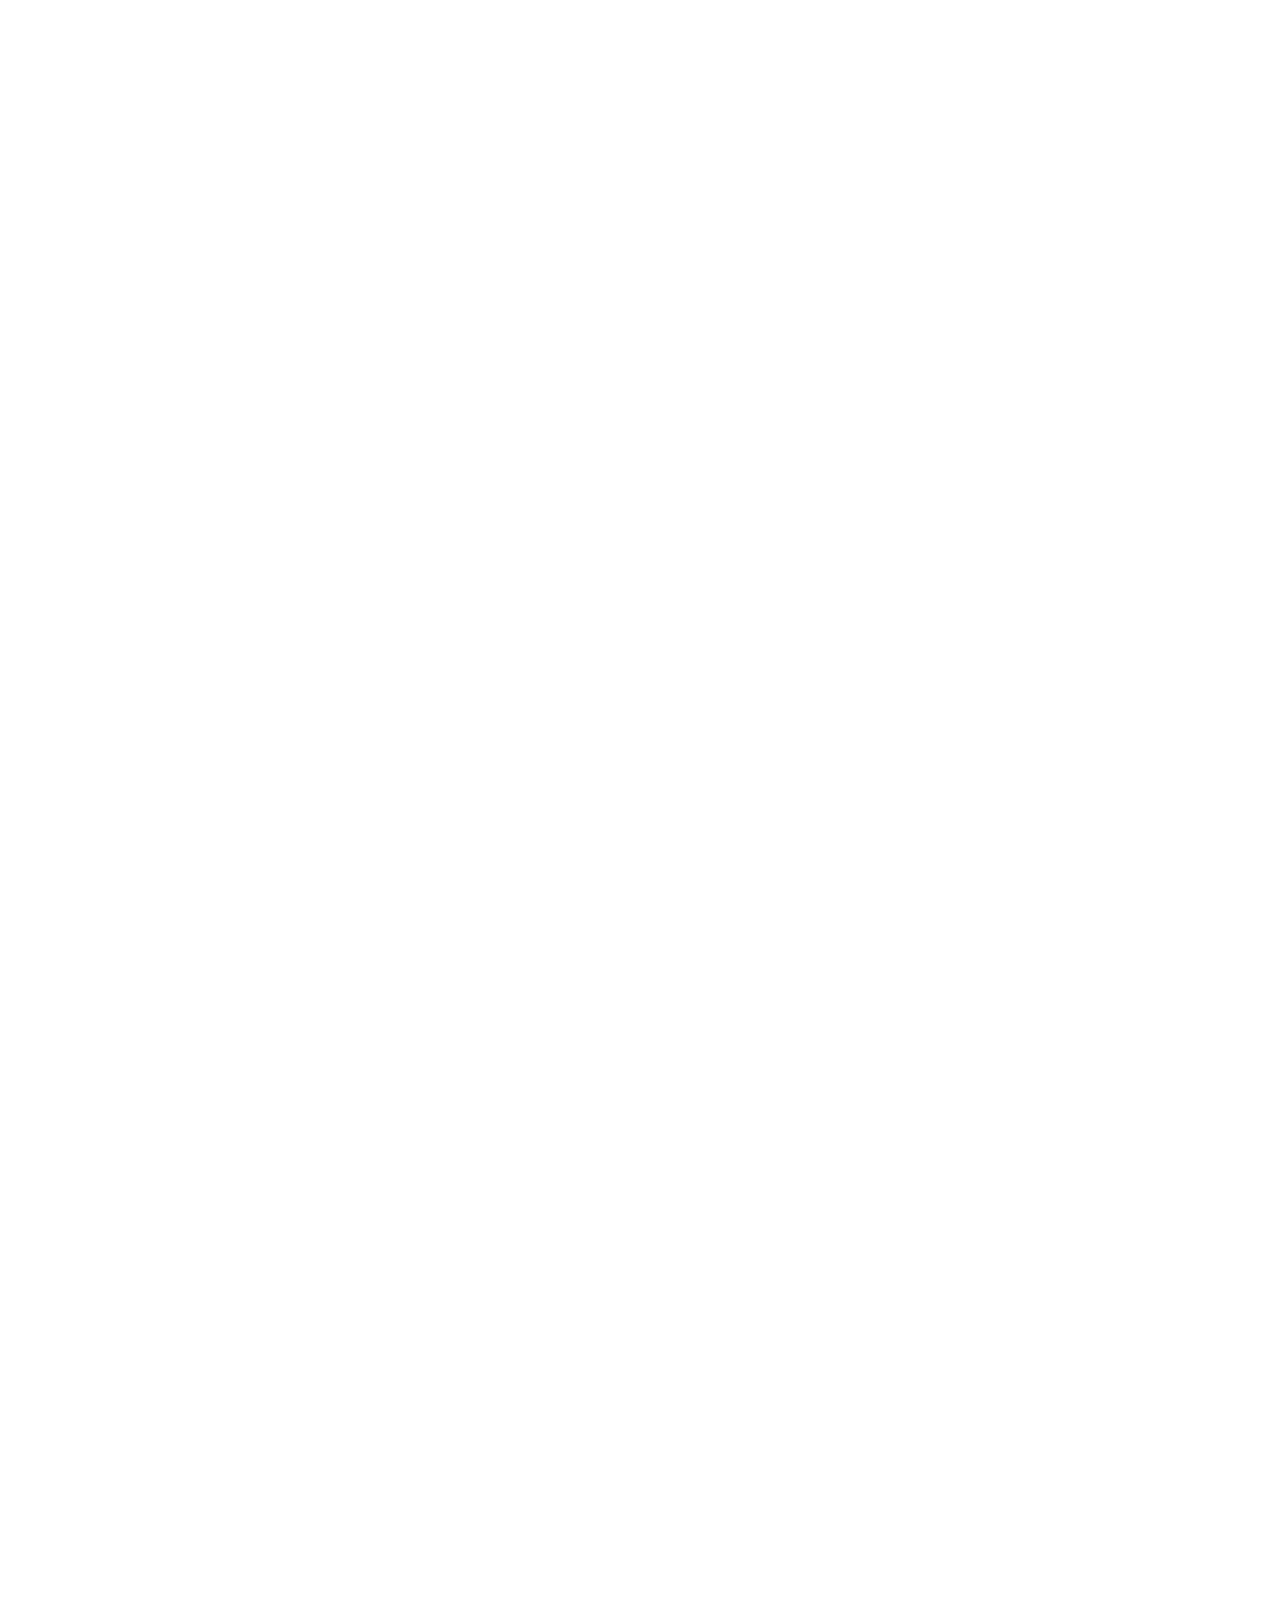
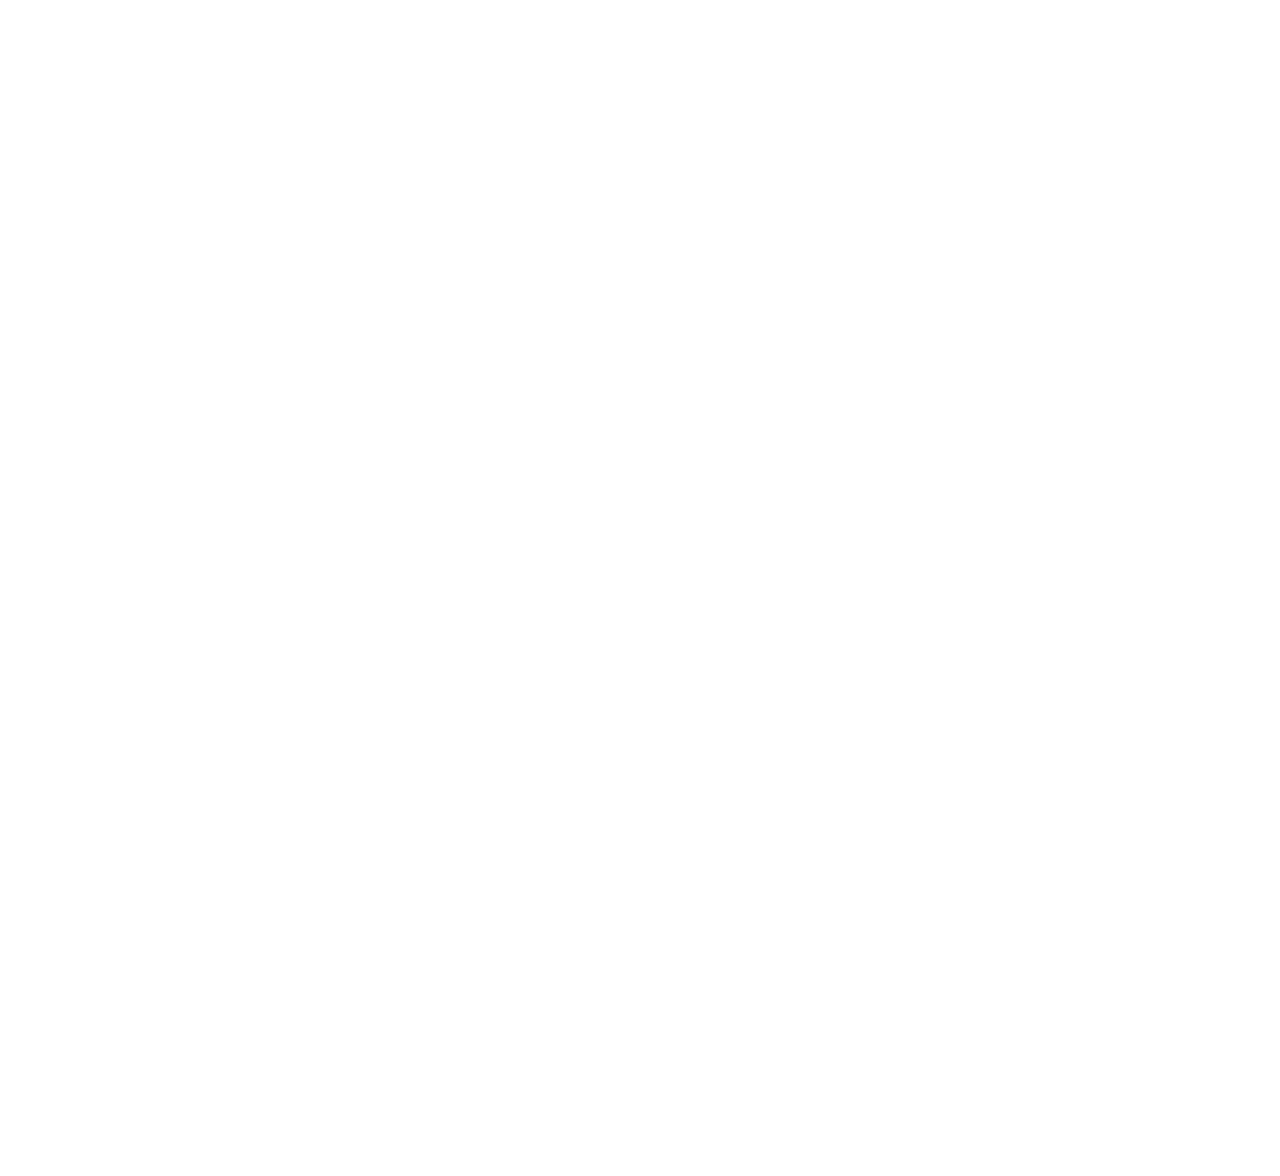
==== commit 45fa2b53: "Add new feature section with content about Asoka Herath and update gallery images" ====
--- a/index.html
+++ b/index.html
@@ -117,7 +117,7 @@
                             <span>FIND YOUR DREAM CAR</span>
                             <h2>Come to Ashocars Japan</h2>
                         </div>
-                        <a href="#" class="primary-btn more-btn">Learn More</a>
+                        <a href="#about" class="primary-btn more-btn">Learn More</a>
                     </div>
                 </div>
             </div>
@@ -203,6 +203,49 @@
         </div>
     </section>
 
+    <!-- Feature Section End -->
+    <section class="feature__2 spad" id="about" data-aos="fade-up" data-aos-duration="1000">
+        <div class="container">
+            <div class="">
+                <div class="col-lg-12">
+                    <div class="feature__2__text">
+                        <div class="section-title">
+                            <span>About Asoka Herath</span>
+                            <h2>A Legacy of Leadership and Business Excellence</h2>
+                        </div>
+                        <div class="row">
+                            <div class=" col-lg-8 feature__2__text__desc">
+                                <p>Mr. Asoka Herath is a distinguished individual with nearly two decades of experience
+                                    as
+                                    the proprietor of Ashocars Japanese vehicle importing Institute, where he has
+                                    fostered
+                                    and maintained a close and professional relationship with Japan. He is also the
+                                    esteemed
+                                    owner of the renowned Gem Inn Blue Hotel, a highly popular tourist destination in
+                                    the
+                                    Kandy region. Additionally, Mr. Herath holds ownership of the Hantana Uduwela Tea
+                                    Factory, a prominent tea production facility in the Hantana area.</p>
+
+                                <p>In 2024, Mr. Herath Participated to contest the General Election as a candidate for
+                                    the
+                                    Nuwara Eliya District. His political journey spans from 1997 to 2025, during which
+                                    he
+                                    has served as a member of the Kotmale Pradeshiya Sabha and the Provincial Council,
+                                    accumulating extensive political experience. He is a long-term resident of the Kandy
+                                    region, where he has established himself as a respected and influential figure.</p>
+                            </div>
+                            <div class="col-lg-4 feature__2__img">
+                                <img src="img/gal/40.jpg" alt="" class="img-fluid">
+                            </div>
+                        </div>
+
+                    </div>
+                </div>
+
+            </div>
+        </div>
+    </section>
+
     <!-- Chooseus Section Begin -->
     <section class="chooseus spad set-bg" data-aos="fade-up" data-aos-duration="1000">
         <div class="container">
@@ -283,7 +326,7 @@
     </section>
 
     <!-- Video Section -->
-    <div class="row mt-5 mb-4" data-aos="fade-up" data-aos-duration="1000">
+    <div class="row mt-5 mb-4 " data-aos="fade-up" data-aos-duration="1000">
         <div class=" col-md-6 text-center">
             <iframe height="315" class="video_youtube"
                 src="https://www.youtube.com/embed/32wudFofkMQ?si=FjjNNge3UzQXCZxx" title="YouTube video player"
@@ -292,8 +335,9 @@
                 referrerpolicy="strict-origin-when-cross-origin" allowfullscreen></iframe>
         </div>
         <div class="col-md-6 text-center">
-            <iframe height="315" class="video_youtube" src="https://www.youtube.com/embed/TepWfpPx6sc?si=ax19wysFm7AJRG1t"
-                title="YouTube video player" frameborder="0"
+            <iframe height="315" class="video_youtube"
+                src="https://www.youtube.com/embed/TepWfpPx6sc?si=ax19wysFm7AJRG1t" title="YouTube video player"
+                frameborder="0"
                 allow="accelerometer; autoplay; clipboard-write; encrypted-media; gyroscope; picture-in-picture; web-share"
                 referrerpolicy="strict-origin-when-cross-origin" allowfullscreen></iframe>>
         </div>
--- a/css/style.css
+++ b/css/style.css
@@ -353,7 +353,7 @@
 	margin-right: 0;
 }
 
-.header__bottom{
+.header__bottom {
 	background-color: #222;
 	padding: 0px 30px;
 }
@@ -374,7 +374,7 @@
 	font-size: 30px;
 }
 
-.header__logo img{
+.header__logo img {
 	width: 200px;
 	height: auto;
 }
@@ -760,7 +760,7 @@
 
 .feature__text__desc p {
 	font-size: 18px;
-	color: #222	;
+	color: #222;
 	margin-bottom: 30px;
 	text-shadow: 1px 1px 10px #fff;
 }
@@ -1462,7 +1462,8 @@
 
 .footer__logo img {
 	width: 200px;
-	height: 200px;}
+	height: 200px;
+}
 
 .footer__logo a {
 	display: inline-block;
@@ -3524,7 +3525,8 @@
 	.blog-details {
 		margin-top: -100px;
 	}
-	.about-icons{
+
+	.about-icons {
 		display: none;
 	}
 }
@@ -3532,9 +3534,10 @@
 /* Wide Mobile = 480px */
 
 @media only screen and (max-width: 767px) {
-	.about-icons{
+	.about-icons {
 		display: none;
 	}
+
 	.hero__text {
 		padding-top: 0;
 		margin-bottom: 40px;
@@ -3830,9 +3833,11 @@
 		height: auto;
 
 	}
-	.about-icons{
+
+	.about-icons {
 		display: none;
 	}
+
 	.section-title h2,
 	.breadcrumb__text h2 {
 		font-size: 34px;
@@ -3954,27 +3959,134 @@
 	height: auto;
 	display: block;
 }
+
 @media only screen and (max-width: 767px) {
 	.grid-gallery {
 		grid-template-columns: repeat(auto-fit, minmax(200px, 1fr));
 	}
-}
+
+	.header__logo {
+		text-align: center;
+	}
+
+	.footer__logo {
+		text-align: center;
+	}
+
+	.feature__2__text__desc p {
+		font-size: 13px;
+		line-height: 1;
+		margin-bottom: 10px;
+	}
+
+	.spad {
+		padding: 50px 0px;
+	}
+}
+
 @media only screen and (max-width: 479px) {
 	.grid-gallery {
 		grid-template-columns: repeat(auto-fit, minmax(150px, 1fr));
 	}
-	.about-icons{
+
+	.about-icons {
 		display: none;
 	}
-}
+
+	.header__logo {
+		text-align: center;
+	}
+
+	.footer__logo {
+		text-align: center;
+	}
+}
+
 .fade {
-    opacity: 0;
-    transition: opacity 0.5s ease-in-out;
+	opacity: 0;
+	transition: opacity 0.5s ease-in-out;
 }
 
 .fade.in {
-    opacity: 1;
-}
-a{
+	opacity: 1;
+}
+
+a {
 	color: #fff;
+}
+
+/*---------------------
+feature__2
+-----------------------*/
+
+.feature__2 {
+	background: #e0e0e0;
+	position: relative;
+	z-index: 1;
+	padding-bottom: 55px;
+	align-items: center;
+}
+
+.feature__2__text .section-title {
+	text-align: left;
+	margin-bottom: 34px;
+}
+
+.feature__2__text .section-title h2 {
+	margin-bottom: 0;
+}
+
+.feature__2__text__desc {
+	margin-bottom: 35px;
+}
+
+.feature__2__text__desc p {
+	font-size: 17px;
+	color: #222;
+	margin-bottom: 20px;
+	text-shadow: 1px 1px 10px #fff;
+	text-align: justify;
+}
+
+.feature__2__text__btn .primary-btn {
+	margin-right: 16px;
+}
+
+.feature__2__text__btn .partner-btn {
+	background: #222;
+}
+
+.feature__2__item {
+	text-align: center;
+	float: right;
+	margin-bottom: 45px;
+}
+
+.feature__2__item .feature__2__item__icon {
+	height: 100px;
+	width: 100px;
+	background: #ffffff;
+	border-radius: 50%;
+	line-height: 100px;
+	text-align: center;
+	margin-bottom: 20px !important;
+	margin: 0 auto;
+}
+
+.feature__2__item  h6 {
+	font-size: 15px;
+	color: #353535;
+	font-weight: 700;
+}
+
+.feature__2__img {
+	width: 100%;
+	height: auto;
+	align-items: center;
+	justify-content: center;
+}
+
+.feature__2__img img {
+	height: auto;
+	width: 100%;
 }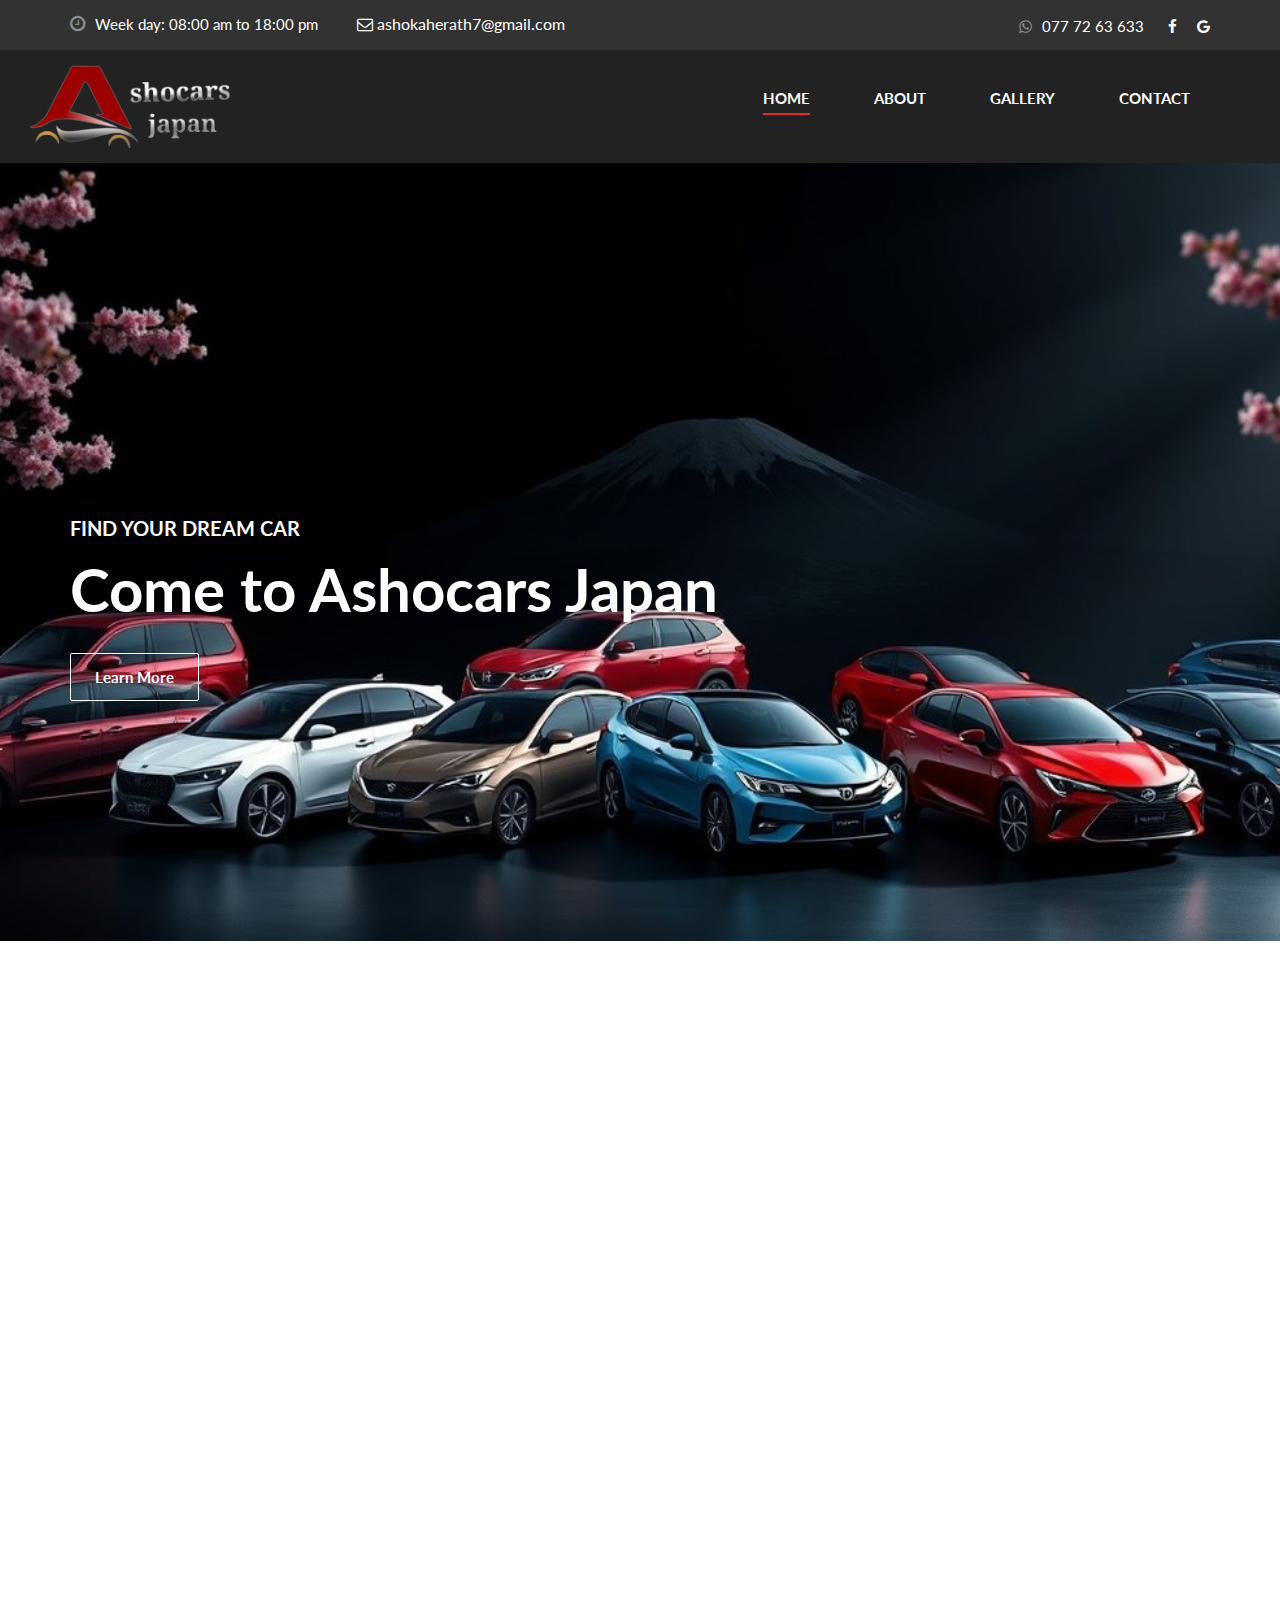
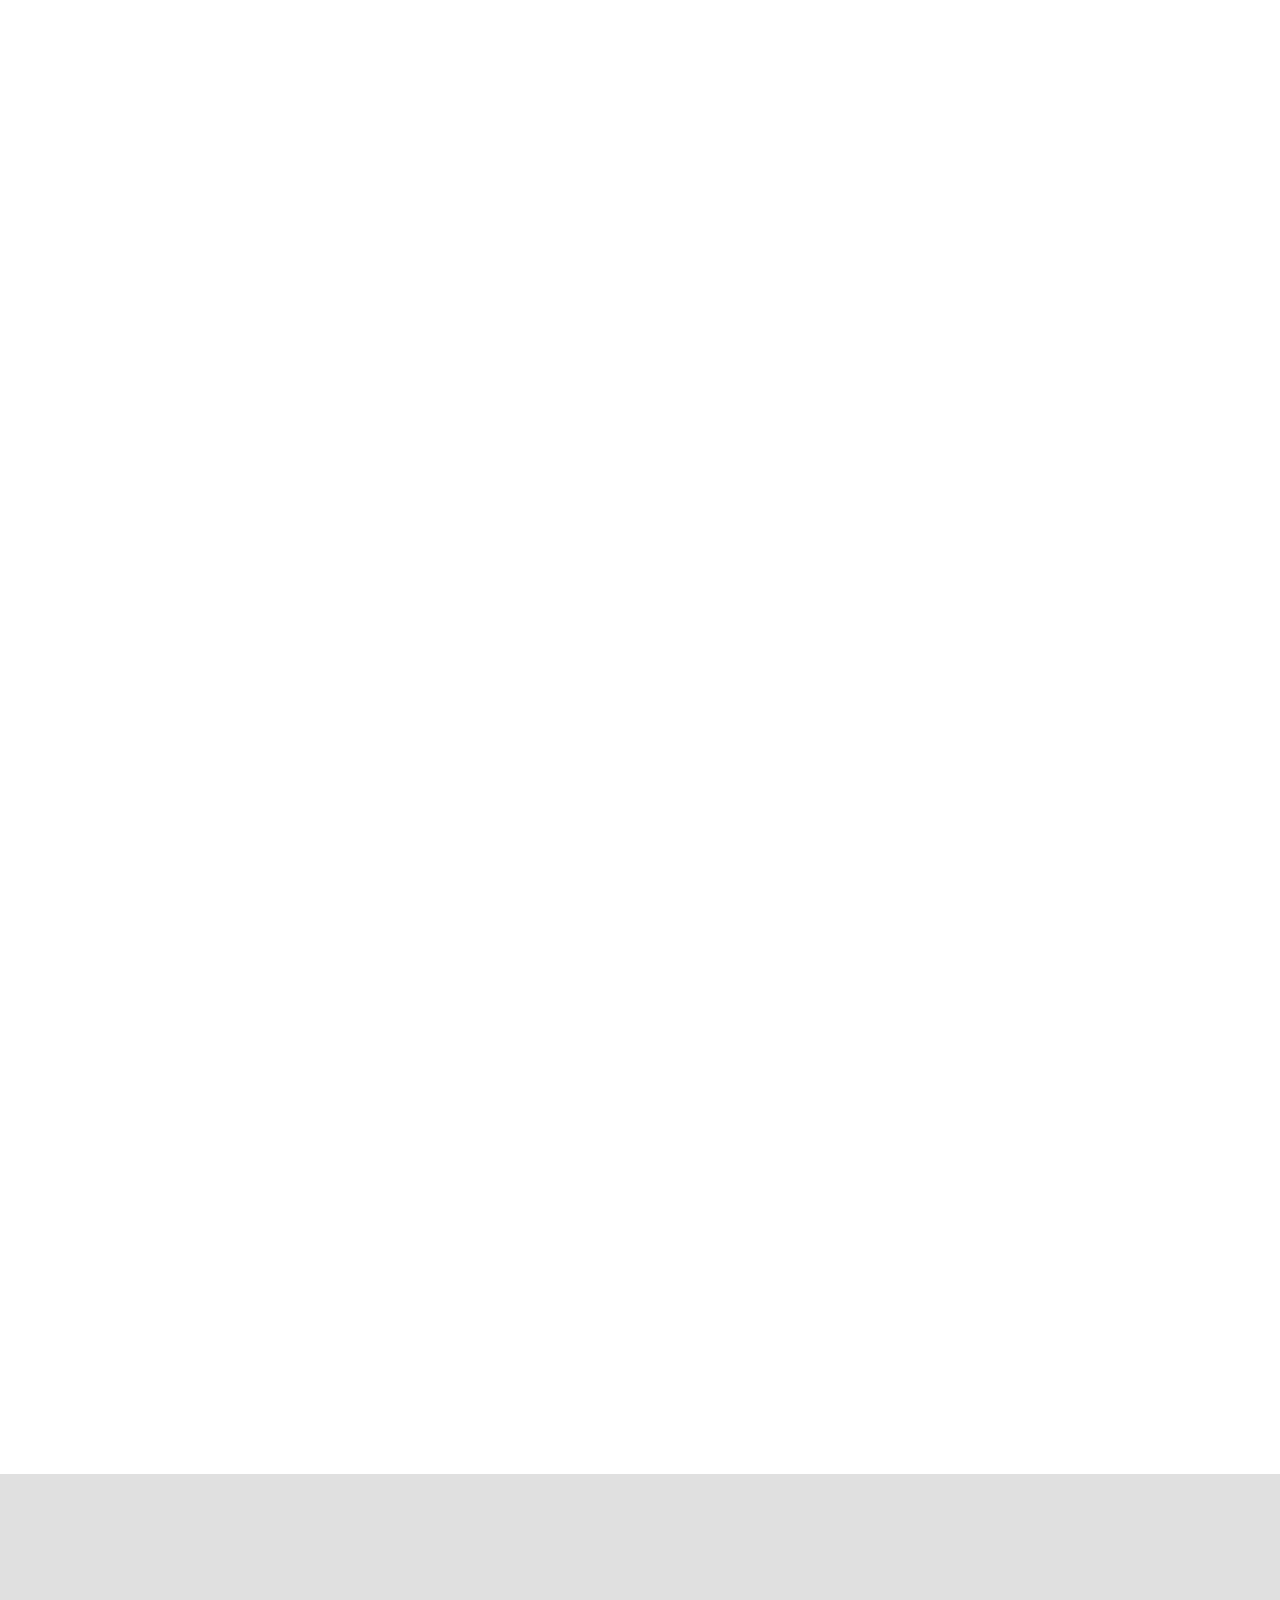
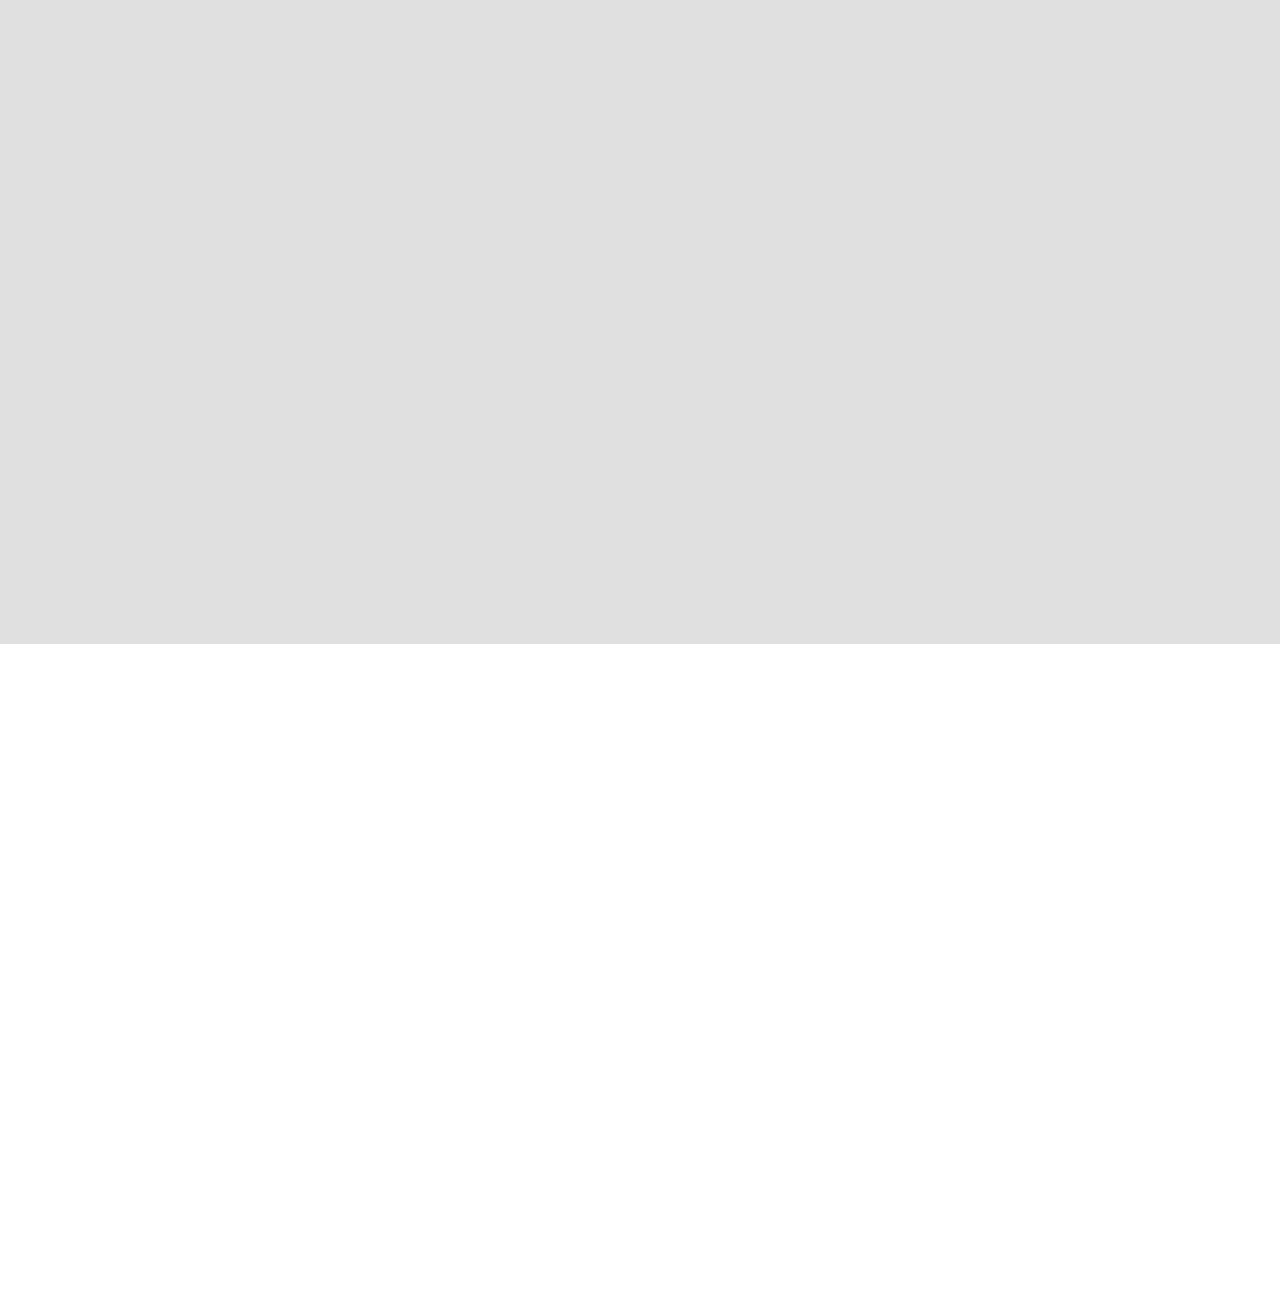
==== commit ffb6c8b1: "Update video section layout and styles for better responsiveness" ====
--- a/index.html
+++ b/index.html
@@ -326,22 +326,27 @@
     </section>
 
     <!-- Video Section -->
-    <div class="row mt-5 mb-4 " data-aos="fade-up" data-aos-duration="1000">
-        <div class=" col-md-6 text-center">
-            <iframe height="315" class="video_youtube"
-                src="https://www.youtube.com/embed/32wudFofkMQ?si=FjjNNge3UzQXCZxx" title="YouTube video player"
-                frameborder="0"
-                allow="accelerometer; autoplay; clipboard-write; encrypted-media; gyroscope; picture-in-picture; web-share"
-                referrerpolicy="strict-origin-when-cross-origin" allowfullscreen></iframe>
-        </div>
-        <div class="col-md-6 text-center">
-            <iframe height="315" class="video_youtube"
-                src="https://www.youtube.com/embed/TepWfpPx6sc?si=ax19wysFm7AJRG1t" title="YouTube video player"
-                frameborder="0"
-                allow="accelerometer; autoplay; clipboard-write; encrypted-media; gyroscope; picture-in-picture; web-share"
-                referrerpolicy="strict-origin-when-cross-origin" allowfullscreen></iframe>>
+    <section>
+        <div class="video spad">
+        <div class="row" data-aos="fade-up" data-aos-duration="1000">
+            <div class=" col-md-6 text-center mb-3">
+                <iframe height="315" class="video_youtube"
+                    src="https://www.youtube.com/embed/32wudFofkMQ?si=FjjNNge3UzQXCZxx" title="YouTube video player"
+                    frameborder="0"
+                    allow="accelerometer; autoplay; clipboard-write; encrypted-media; gyroscope; picture-in-picture; web-share"
+                    referrerpolicy="strict-origin-when-cross-origin" allowfullscreen></iframe>
+            </div>
+            <div class="col-md-6 text-center">
+                <iframe height="315" class="video_youtube"
+                    src="https://www.youtube.com/embed/TepWfpPx6sc?si=ax19wysFm7AJRG1t" title="YouTube video player"
+                    frameborder="0"
+                    allow="accelerometer; autoplay; clipboard-write; encrypted-media; gyroscope; picture-in-picture; web-share"
+                    referrerpolicy="strict-origin-when-cross-origin" allowfullscreen></iframe>>
+            </div>
         </div>
     </div>
+    </section>
+
 
     <!-- Footer Section Begin -->
     <footer class="footer set-bg" data-setbg="img/footer-bg.jpg" id="contact" data-aos="fade-up"
--- a/css/style.css
+++ b/css/style.css
@@ -3830,7 +3830,7 @@
 @media only screen and (max-width: 479px) {
 	.video_youtube {
 		width: 100%;
-		height: auto;
+		height: 100%;
 
 	}
 
@@ -3960,6 +3960,10 @@
 	display: block;
 }
 
+.video{
+background-color: #e0e0e0;
+}
+
 @media only screen and (max-width: 767px) {
 	.grid-gallery {
 		grid-template-columns: repeat(auto-fit, minmax(200px, 1fr));
@@ -3975,7 +3979,7 @@
 
 	.feature__2__text__desc p {
 		font-size: 13px;
-		line-height: 1;
+		line-height: 1.5;
 		margin-bottom: 10px;
 	}
 
@@ -4089,4 +4093,4 @@
 .feature__2__img img {
 	height: auto;
 	width: 100%;
-}+}
